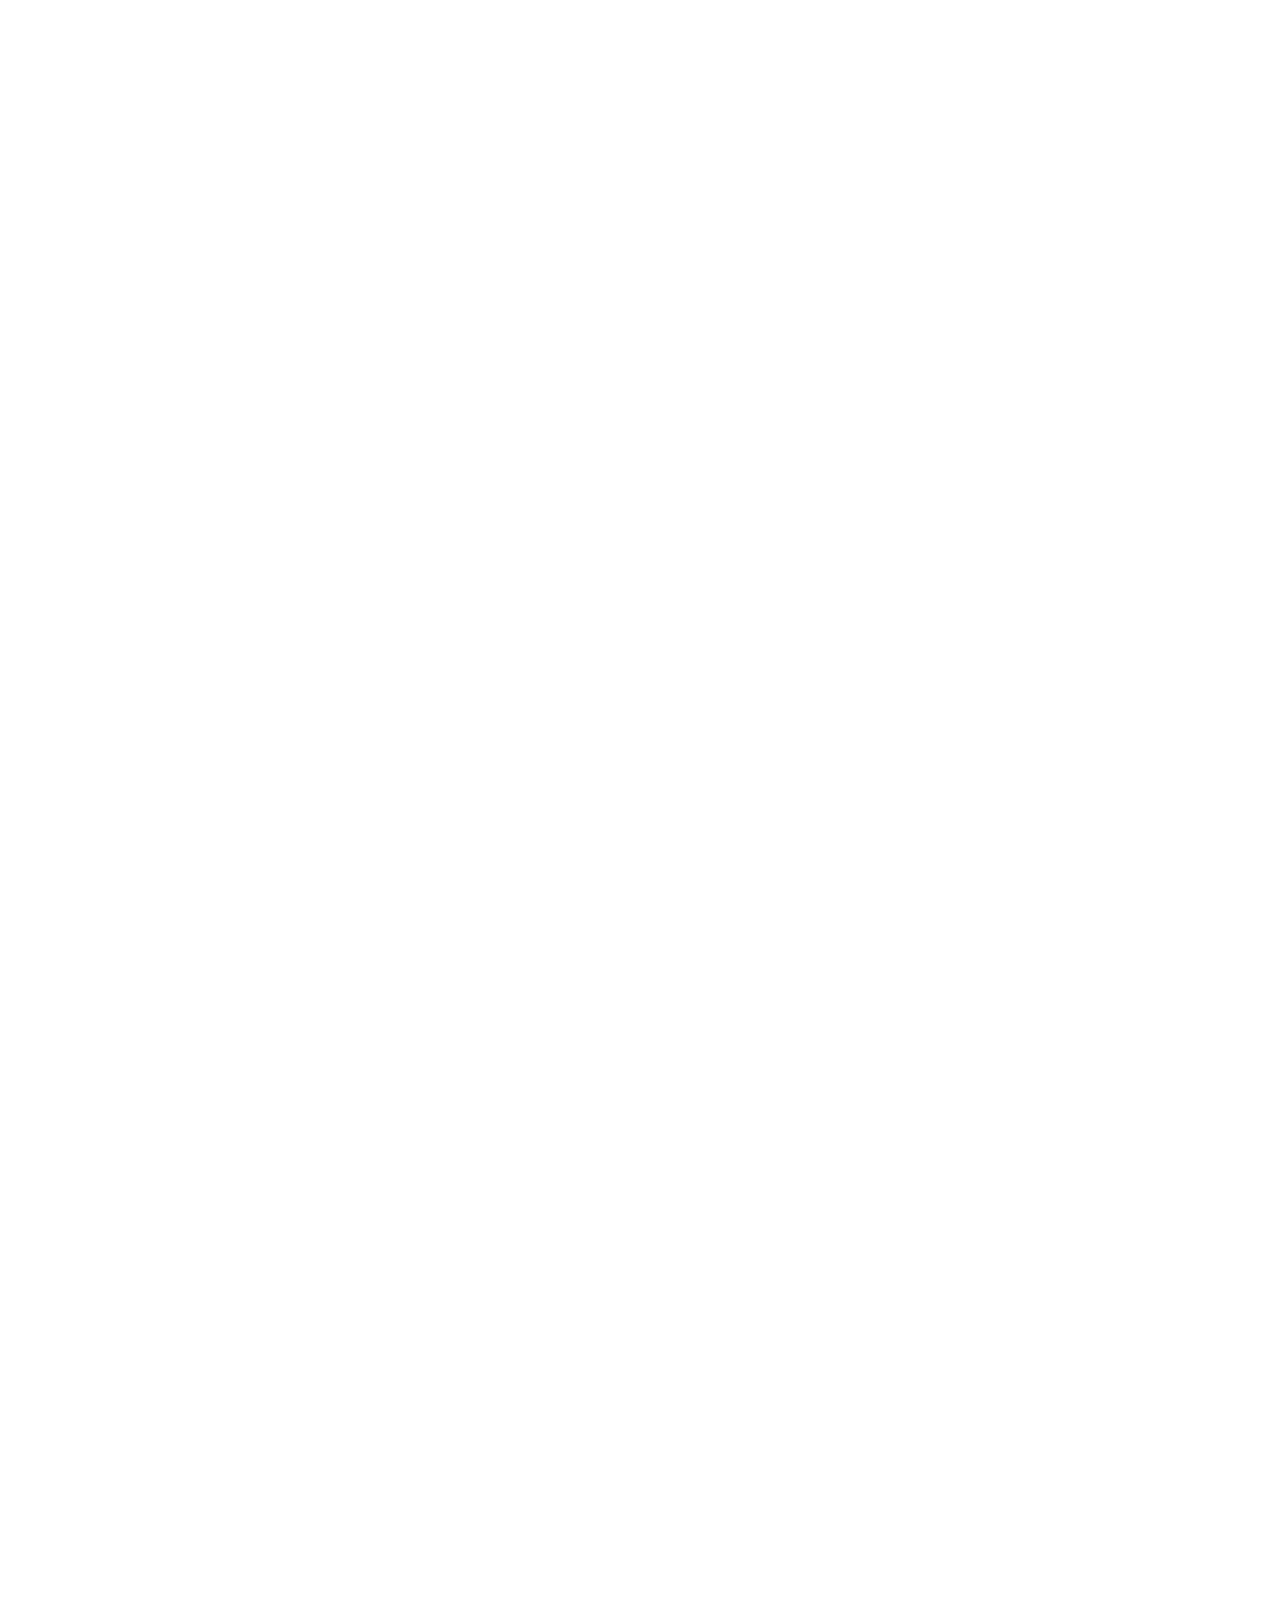
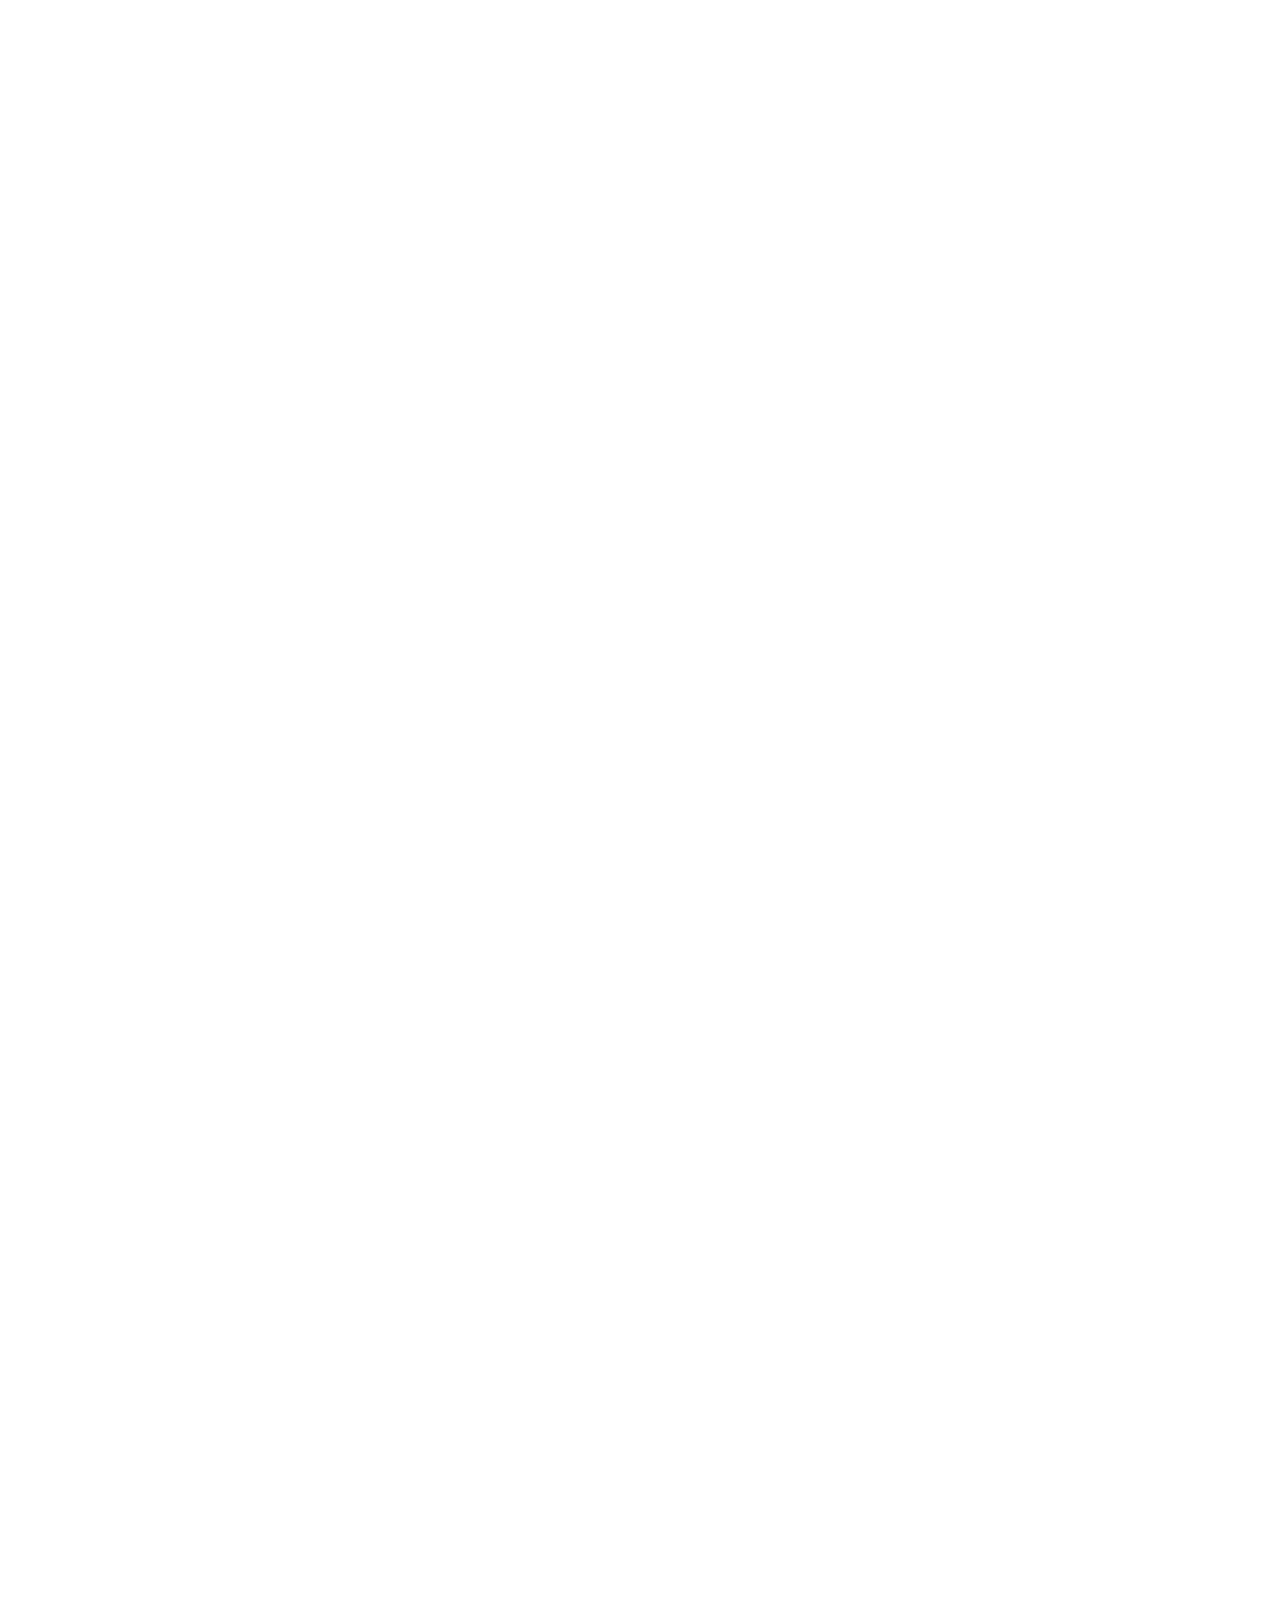
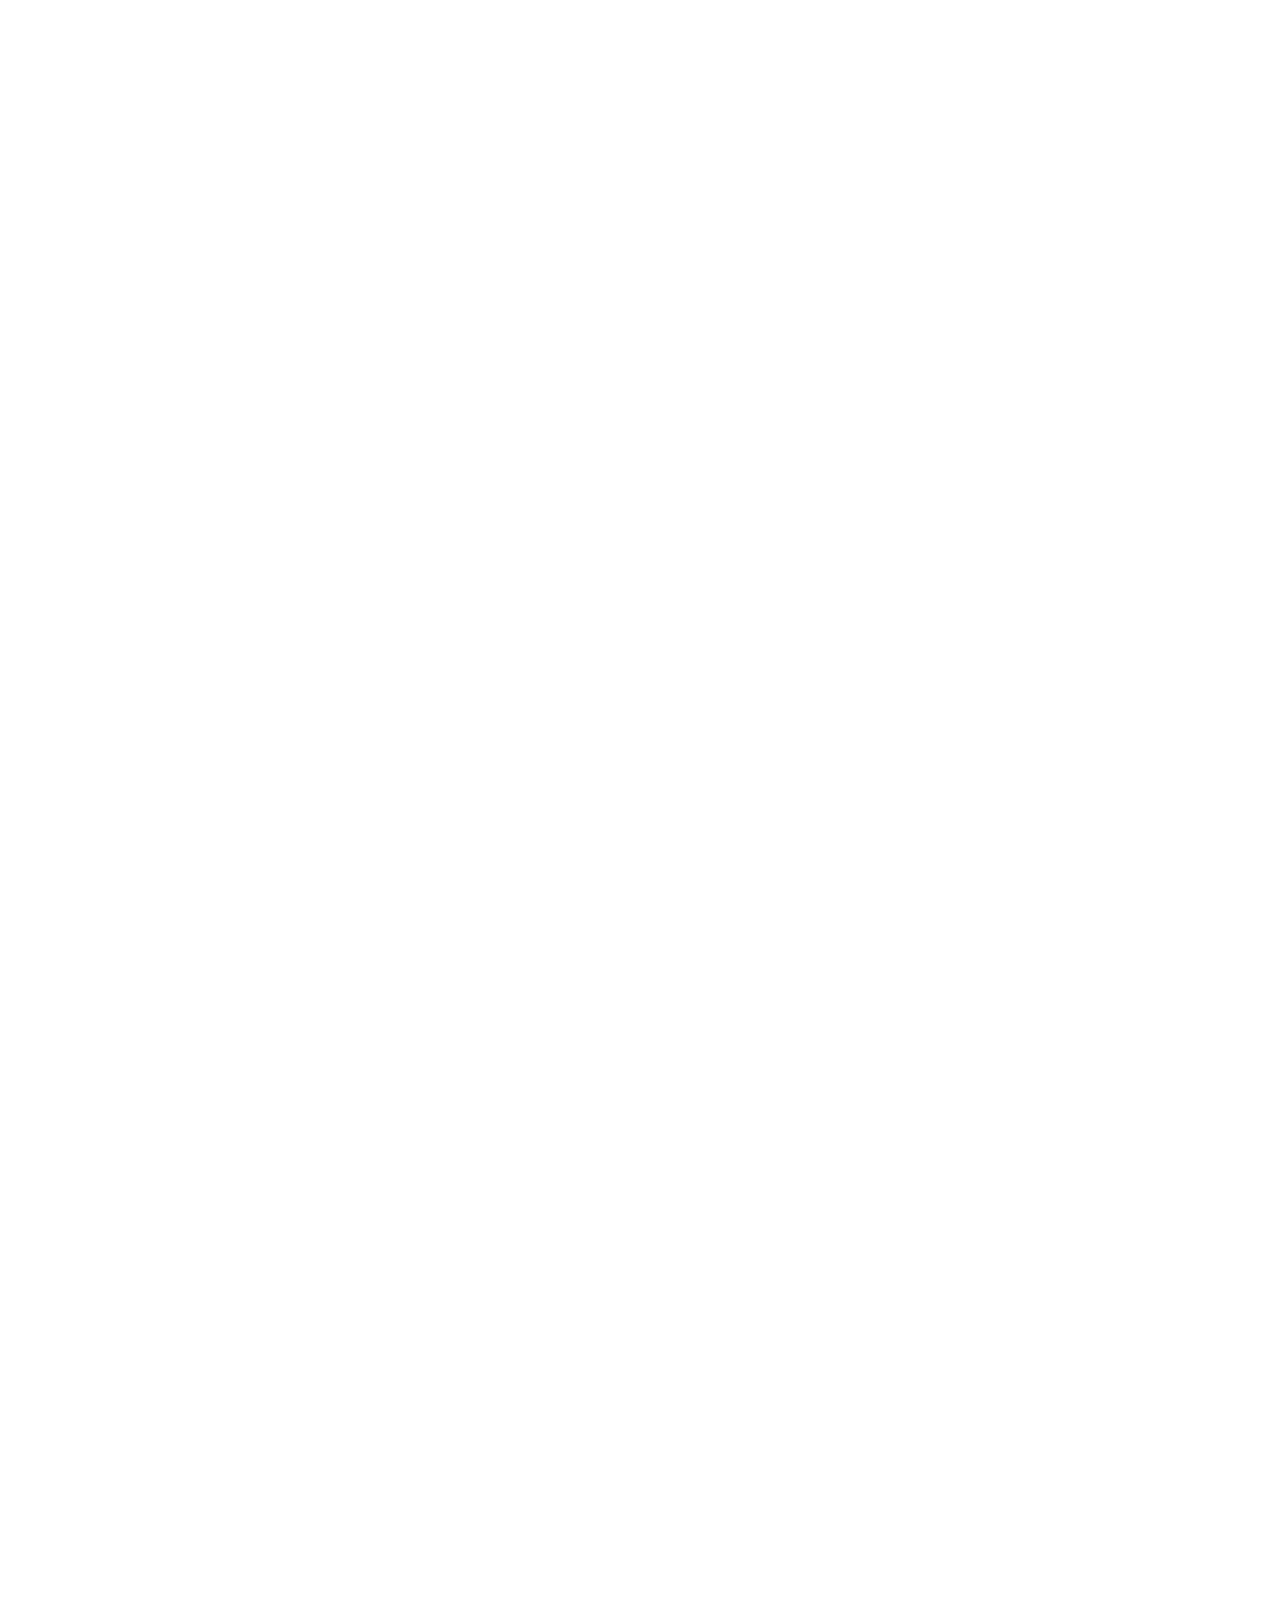
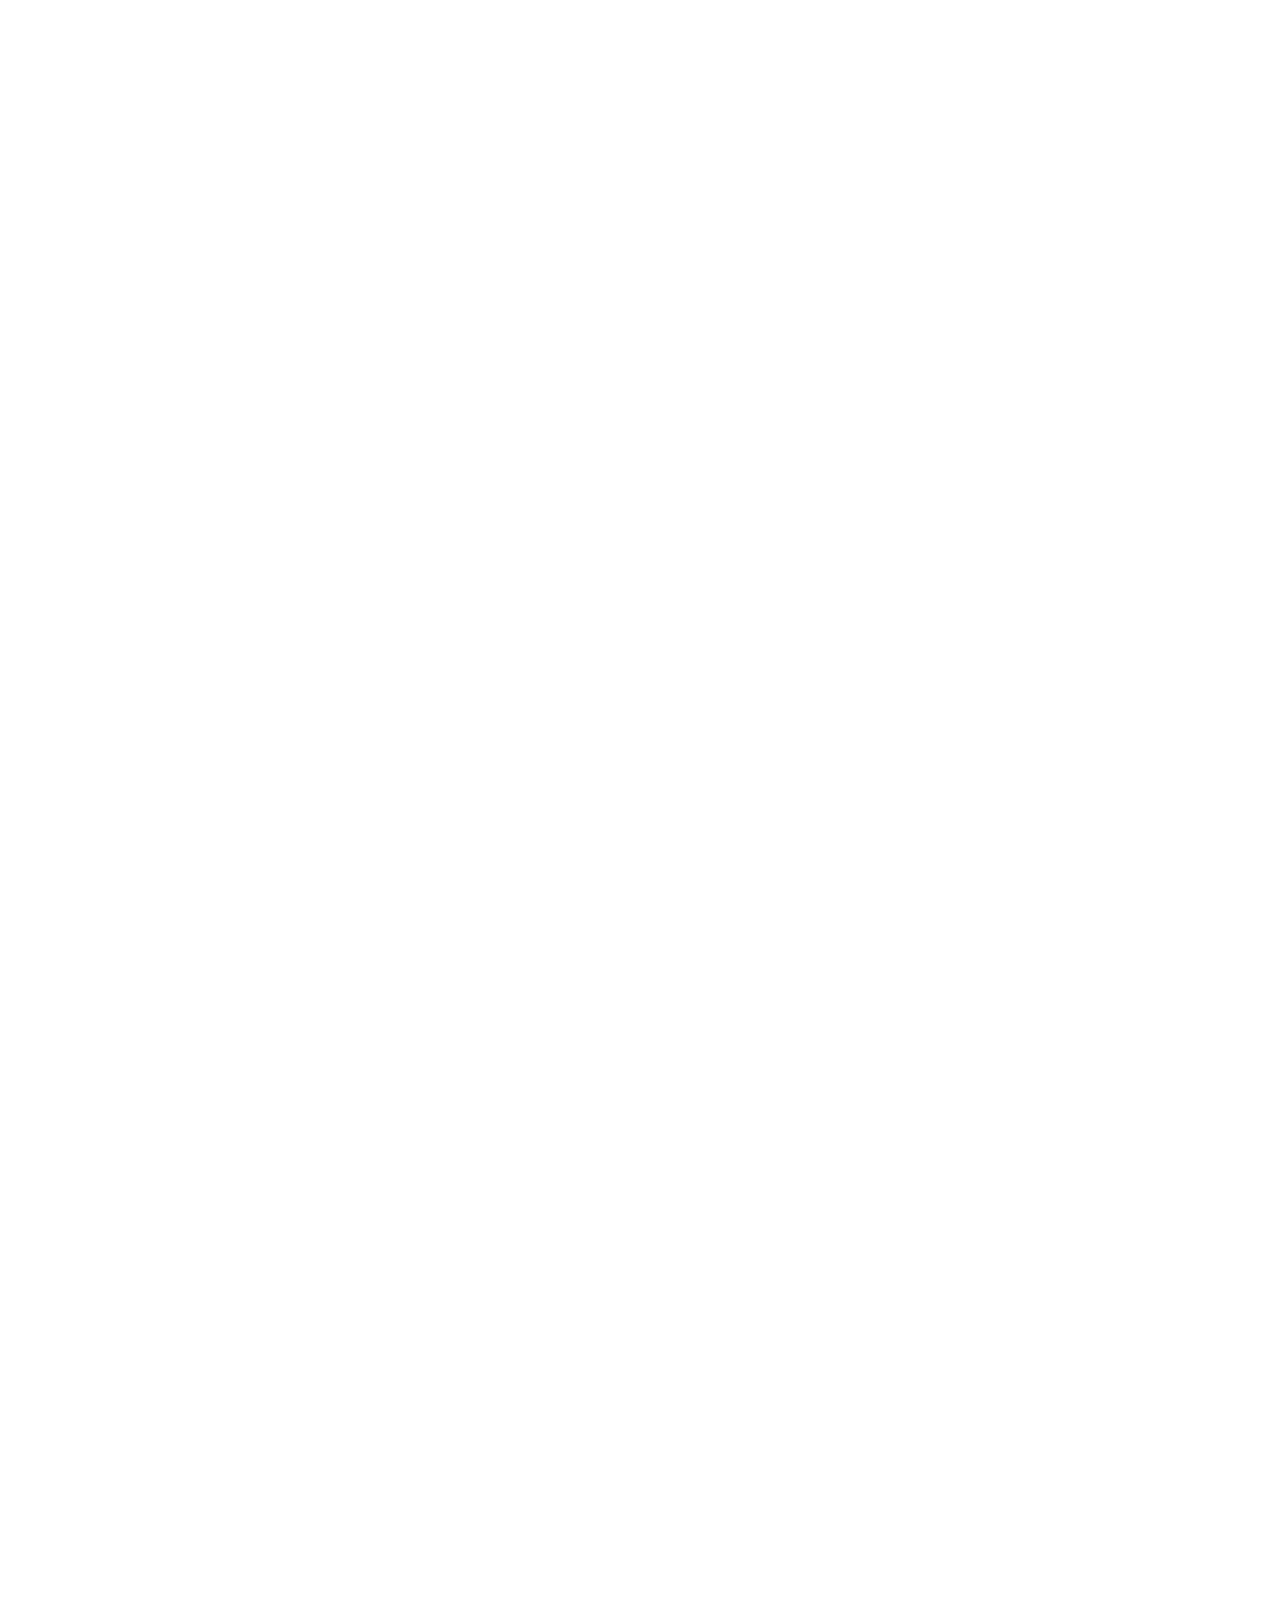
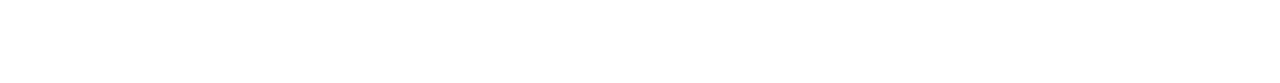
==== 2017.01.19/index.html @ 601e9345 "qwe" ====
<!DOCTYPE html>
<html>
<head>
  <title>EMTF $p_T$ Regression</title>
  <meta charset="utf-8">
  <meta name="description" content="EMTF $p_T$ Regression">
  <meta name="author" content="Khristian Kotov">
  <meta name="generator" content="slidify" />
  <meta name="apple-mobile-web-app-capable" content="yes">
  <meta http-equiv="X-UA-Compatible" content="chrome=1">
  <link rel="stylesheet" href="../../monohiggs/plots/libraries/frameworks/io2012/css/default.css" media="all" >
  <link rel="stylesheet" href="../../monohiggs/plots/libraries/frameworks/io2012/css/phone.css" 
    media="only screen and (max-device-width: 480px)" >
  <link rel="stylesheet" href="../../monohiggs/plots/libraries/frameworks/io2012/css/slidify.css" >
  <link rel="stylesheet" href="../../monohiggs/plots/libraries/highlighters/highlight.js/css/tomorrow.css" />
  <base target="_blank"> <!-- This amazingness opens all links in a new tab. -->  
  
  <!-- Grab CDN jQuery, fall back to local if offline -->
  <script src="http://ajax.aspnetcdn.com/ajax/jQuery/jquery-1.7.min.js"></script>
  <script>window.jQuery || document.write('<script src="libraries/widgets/quiz/js/jquery.js"><\/script>')</script> 
  <script data-main="../../monohiggs/plots/libraries/frameworks/io2012/js/slides" 
    src="../../monohiggs/plots/libraries/frameworks/io2012/js/require-1.0.8.min.js">
  </script>
  
  

</head>
<body style="opacity: 0">
  <slides class="layout-widescreen">
    
    <!-- LOGO SLIDE -->
        <slide class="title-slide segue nobackground">
  <hgroup class="auto-fadein">
    <h1>EMTF $p_T$ Regression</h1>
    <h2></h2>
    <p>Khristian Kotov<br/></p>
  </hgroup>
  <article></article>  
</slide>
    

    <!-- SLIDES -->
    <slide class="" id="slide-1" style="background:;">
  <hgroup>
    <h2>Outline</h2>
  </hgroup>
  <article data-timings="">
    <ol>
<li><p>Input data</p>

<ul>
<li>generation steps</li>
<li>regressors and response</li>
</ul></li>
<li><p>Model selection</p>

<ul>
<li>standard in-sample metricts for models comparison</li>
<li>linear model (&quot;all models are wrong, but some are useful&quot;) </li>
</ul></li>
<li><p>Trees</p>

<ul>
<li>boosting (BDT), bagging (Random Forest)</li>
<li>predictors&#39; importance</li>
<li>residuals and turn-on curves</li>
<li>ROCs and efficiency vs. rate curves</li>
</ul></li>
</ol>

  </article>
  <!-- Presenter Notes -->
</slide>

<slide class="class" id="id" style="background:;">
  <hgroup>
    <h2>Training data</h2>
  </hgroup>
  <article data-timings="">
    <ul>
<li><a href="https://github.com/kkotov/emtfPtRegression/blob/master/mc.txt">Generated</a> 300\(k\) di-muons uniformly in \(0.9 < |\eta| < 2.4\) and \(0 < p_T < 100~GeV\)</li>
<li>Re-emulated EMTF with Jia Fu&#39;s new code <a href="https://github.com/jiafulow/DataFormatsSep2016">1</a>,<a href="https://github.com/jiafulow/L1TriggerSep2016">2</a> (default switches)</li>
<li>Produced csv file with my <a href="https://github.com/kkotov/framework">ntuplizer</a></li>
</ul>

<p>The 20 predictors (no input from RPC system yet):</p>

<table><thead>
<tr>
<th>type</th>
<th>trait</th>
<th>measurements with 4 stations</th>
<th>allowed values</th>
</tr>
</thead><tbody>
<tr>
<td>\(\Delta\phi\)</td>
<td>continuous</td>
<td>1-2, 1-3, 1-4, 2-3, 2-4, 3-4</td>
<td>[-512 - +512]</td>
</tr>
<tr>
<td>\(\Delta\theta\)</td>
<td>continuous</td>
<td>1-2, 1-3, 1-4, 2-3, 2-4, 3-4</td>
<td>[-7  -  +7]</td>
</tr>
<tr>
<td>CLCT_Pattern</td>
<td>categorical</td>
<td>1, 2, 3, 4</td>
<td>[2,3,4,5,6,7,8,9,10]</td>
</tr>
<tr>
<td>FrontRear</td>
<td>categorical</td>
<td>1, 2, 3, 4</td>
<td>[0,1]</td>
</tr>
</tbody></table>

<p><br></p>

<p>Response variable: \(1/p_T\) to rank up accuracy of low \(p_T\) regression</p>

  </article>
  <!-- Presenter Notes -->
</slide>

<slide class="class" id="id" style="background:;">
  <hgroup>
    <h2>Simplest performace metrics</h2>
  </hgroup>
  <article data-timings="">
    <ul>
<li>Residual sum of squares (\(RSS\)) and Root Mean Squared Error (\(RMSE\)):</li>
</ul>

<p>\[ RSS = \Sigma^N_{i=0} (y_i - \hat{y}_i)^2, RMSE = \sqrt{\frac{1}{N}\Sigma^N_{i=0}(y_i - \hat{y}_i)^2} \]</p>

<ul>
<li>Fraction of variance explained (\(R^2\)):
\[ R^2 = 1 - \frac{RSS}{TSS}, TSS = \Sigma^N_{i=0} (y_i - \bar{y}_i)^2 \]

<ul>
<li>0 - no better than the baseline \(\hat{y} = \bar{y}\) model, 1 - ideal model</li>
<li>for simple linear regression \(y \sim x\), \(R\) is just a correlation between \(x\) and \(y\)</li>
</ul></li>
</ul>

<p>The more predictors (freedoms) one uses to build a model the better it fits training data</p>

<p>Metrices above will always favor more complex models fitting in-sample noise</p>

  </article>
  <!-- Presenter Notes -->
</slide>

<slide class="class" id="id" style="background:;">
  <hgroup>
    <h2>In-sample performace and model complexity</h2>
  </hgroup>
  <article data-timings="">
    <ul>
<li><p>\(F\)-statistics (lack-of-fit sum-of-squares over pure error sum-of-squares): 
\[ F = \frac{(RSS_0-RSS_1)/(p_1-p_0)}{RSS_1/(N-p_1-1)} \sim F_{p_1-p_0,N-p_1-1} \rightarrow \chi^2_{p_1-p_0}/(p_1-p_0) \]</p>

<ul>
<li>tests if model with \(p_1\) parameters is better than nested model with \(p_0\) parameters</li>
<li>\(z\)-score of a coefficient is equivalent to \(F\)-statistics for dropping this coefficient out</li>
<li>unlike the \(z\)-score, \(F\)-statistics can also handle categorical predictors</li>
</ul></li>
<li><p>Adjusted \(R^2\) (regular \(R^2\) penalazed for model complexity): </p></li>
</ul>

<p>\[ Adjusted~R^2 = 1 - \frac{RSS/(N-p-1)}{TSS/(N-1)} \]</p>

<ul>
<li>Mallow&#39;s \(C_p = \frac{1}{N}(RSS + 2d\hat{\sigma}_{\epsilon(y)}^2)\), (\(d < p\) - number of predictors used)

<ul>
<li>second term (form for linear model) compensates against in-sample overfitting</li>
<li>\(C_p\) is commonly used for best subset and stepwise model selections</li>
</ul></li>
</ul>

  </article>
  <!-- Presenter Notes -->
</slide>

<slide class="class" id="id" style="background:;">
  <hgroup>
    <h2>Ranging predictors for linear model</h2>
  </hgroup>
  <article data-timings="">
    <pre><code>Analysis of Variance Table

Model 1: 1/pt ~ abs(dPhi12)
Model 2: 1/pt ~ abs(dPhi12) + abs(dPhi23)
Model 3: 1/pt ~ abs(dPhi12) + abs(dPhi23) + abs(dPhi34)
Model 4: 1/pt ~ abs(dPhi12) + abs(dPhi23) + abs(dPhi34) + abs(dPhi13)
Model 5: 1/pt ~ abs(dPhi12) + abs(dPhi23) + abs(dPhi34) + abs(dPhi13) + 
    abs(dPhi14)
Model 6: 1/pt ~ abs(dPhi12) + abs(dPhi23) + abs(dPhi34) + abs(dPhi13) + 
    abs(dPhi14) + abs(dPhi24)
  Res.Df    RSS Df Sum of Sq         F    Pr(&gt;F)    
1 311344 169.88                                     
2 311343 169.87  1    0.0107    23.072 1.562e-06 ***
3 311342 161.19  1    8.6854 18758.408 &lt; 2.2e-16 ***
4 311341 156.31  1    4.8794 10538.338 &lt; 2.2e-16 ***
5 311340 156.21  1    0.0960   207.349 &lt; 2.2e-16 ***
6 311339 144.16  1   12.0570 26040.235 &lt; 2.2e-16 ***
---
Signif. codes:  0 &#39;***&#39; 0.001 &#39;**&#39; 0.01 &#39;*&#39; 0.05 &#39;.&#39; 0.1 &#39; &#39; 1
</code></pre>

  </article>
  <!-- Presenter Notes -->
</slide>

<slide class="" id="slide-6" style="background:;">
  <hgroup>
    <h2>Visualizing some of the linear fits</h2>
  </hgroup>
  <article data-timings="">
    <p>Linear fit does not do well for dPhi23 (also seen as low \(F\)-statistics above):</p>

<div style='float:left;width:48%;' class='centered'>
  <pre><code class="r">plot(abs(v$dPhi12), 1/v$pt, cex=.1)
abline(lm(1/pt~abs(dPhi12),v),col=&quot;red&quot;)
</code></pre>

<p><img src="assets/fig/unnamed-chunk-3-1.png" title="plot of chunk unnamed-chunk-3" alt="plot of chunk unnamed-chunk-3" style="display: block; margin: auto;" /></p>

</div>
<div style='float:right;width:48%;'>
  <pre><code class="r">plot(abs(v$dPhi23), 1/v$pt, cex=.1)
abline(lm(1/pt~abs(dPhi23),v),col=&quot;red&quot;)
</code></pre>

<p><img src="assets/fig/unnamed-chunk-4-1.png" title="plot of chunk unnamed-chunk-4" alt="plot of chunk unnamed-chunk-4" style="display: block; margin: auto;" /></p>

</div>
  </article>
  <!-- Presenter Notes -->
</slide>

<slide class="class" id="id" style="background:;">
  <hgroup>
    <h2>Independent view with lasso regularization</h2>
  </hgroup>
  <article data-timings="">
    <p>Lasso calculates model parameters \(\beta\) by minimizing loss \(RSS + \lambda\Sigma_{i=1}^p|\beta_i|\)</p>

<pre><code class="r">x = model.matrix(1/pt ~ abs(dPhi12) + abs(dPhi23) + abs(dPhi34) - 1, v)
plot( glmnet(x, 1/d$pt), xvar=&quot;lambda&quot;, label=T )
</code></pre>

<p><img src="assets/fig/unnamed-chunk-5-1.png" title="plot of chunk unnamed-chunk-5" alt="plot of chunk unnamed-chunk-5" style="display: block; margin: auto;" /></p>

<p>dPhi12 (#1) is the last suppressed with growing \(\lambda\), while dPhi23 (#2) is sacrificed first</p>

  </article>
  <!-- Presenter Notes -->
</slide>

<slide class="class" id="id" style="background:;">
  <hgroup>
    <h2>Scaling up number of predictors in linear model</h2>
  </hgroup>
  <article data-timings="">
    <p>Best subset selection &quot;switches on&quot; (shades of gray) predictors as follows:
<img src="assets/fig/unnamed-chunk-6-1.png" title="plot of chunk unnamed-chunk-6" alt="plot of chunk unnamed-chunk-6" style="display: block; margin: auto;" /></p>

<p>The most important preditors in a linear model (of my choise) are dPhi, clct1 and fr1</p>

  </article>
  <!-- Presenter Notes -->
</slide>

<slide class="class" id="id" style="background:;">
  <hgroup>
    <h2>Tree-based methods</h2>
  </hgroup>
  <article data-timings="">
    <p>Simple decision tree: just crude partitioning of the predictor space</p>

<p>Boosting (in BDT):</p>

<ul>
<li>iteratively fit \((x,r)\), where residuals \(r_0 = y\) and \(r_k = r_{k-1} - \lambda\hat{f}_{k-1}(x)\)</li>
<li>output of the boosted model with complex decision boundary: \(\hat{f}(x) = \Sigma_{k=1}^K\lambda \hat{f}_k(x)\)</li>
</ul>

<p>Bagging or Bootstrap aggregation (in Random Forest or RF used through the rest of this study):</p>

<ul>
<li>resample input data multiple times leaving a part of randomly choosen events out </li>
<li>each time fit a collection of small \(mtry\)-sized trees of randomly choosen predictors</li>
<li>average these (largely <em>de-corelated</em>) noisy but unbiased models to reduce variance </li>
<li>along the way construct out-of-bag (OOB) error estimate with the left out data</li>
</ul>

<p>Cross-validation (repetitive testing of a model on data never seen before) is part of RF training</p>

  </article>
  <!-- Presenter Notes -->
</slide>

<slide class="class" id="id" style="background:;">
  <hgroup>
    <h2>Selecting best predictors for trees</h2>
  </hgroup>
  <article data-timings="">
    <p>Absolute predictor&#39;s importance = difference in predictive measure (e.g. MSE) with the original
training dataset and a dataset with this predictor being randomly &#39;permuted&#39;:</p>

<p><img src="assets/fig/unnamed-chunk-7-1.png" title="plot of chunk unnamed-chunk-7" alt="plot of chunk unnamed-chunk-7" style="display: block; margin: auto;" /></p>

<p>dPhi predictors are the winners (with the first station been most important) followed by clct1</p>

  </article>
  <!-- Presenter Notes -->
</slide>

<slide class="class" id="id" style="background:;">
  <hgroup>
    <h2>Input compression</h2>
  </hgroup>
  <article data-timings="">
    <p>I need to fit the model above into our 2Gb Look Up Table addressed with just 30 bits</p>

<p>Required transformations: </p>

<ul>
<li>use mode <a href="https://github.com/kkotov/emtfPtRegression/blob/master/modeCoding.txt">compression</a>: &quot;heaviest&quot; 4-station measurement is indexed with one bit</li>
<li>make all predictors unsigned; &quot;saturate&quot; them to max value when they are too big</li>
<li>assign a bit per relevant relative sign (e.g. sign(\(\Delta\phi_{2-3}*\Delta\phi_{1-2}\)) \(\equiv\) S(\(\Delta\phi_{2-3/1-2}\)))</li>
<li>strip non-informative CLCT levels (linear model suggest clct=6,8,10 most important ones)</li>
</ul>

<p>Following (potentially sub-optimal) scheme, inspired by <a href="https://github.com/jiafulow/L1TriggerSep2016/blob/master/L1TMuonEndCap/src/EMTFPtAssignmentEngine.cc#L305-L325">current code</a>, is used in next slides:</p>

<table><thead>
<tr>
<th>\(\Delta\phi_{1-2}\)</th>
<th>\(\Delta\phi_{1-3}\)</th>
<th>\(\Delta\phi_{1-4}\)</th>
<th>\(\Delta\phi_{2-3}\)</th>
<th>\(\Delta\phi_{2-4}\)</th>
<th>\(\Delta\phi_{3-4}\)</th>
<th>S(\(\Delta\phi_{2-3/1-2}\))</th>
<th>S(\(\Delta\phi_{3-4/1-2}\))</th>
<th>\(\Delta\theta_{1-2}\)</th>
<th>clct1</th>
</tr>
</thead><tbody>
<tr>
<td>[6:0]</td>
<td>--</td>
<td>--</td>
<td>[6:0]</td>
<td>--</td>
<td>[6:0]</td>
<td>[0]</td>
<td>[0]</td>
<td>[1:0]</td>
<td>[1:0]</td>
</tr>
</tbody></table>

  </article>
  <!-- Presenter Notes -->
</slide>

<slide class="" id="slide-12" style="background:;">
  <hgroup>
    <h2>Residuals</h2>
  </hgroup>
  <article data-timings="">

<div style='float:left;width:48%;' class='centered'>

<p><img src="assets/fig/unnamed-chunk-9-1.png" title="plot of chunk unnamed-chunk-9" alt="plot of chunk unnamed-chunk-9" style="display: block; margin: auto;" /></p>

</div>
<div style='float:right;width:48%;'>

<p><img src="assets/fig/unnamed-chunk-10-1.png" title="plot of chunk unnamed-chunk-10" alt="plot of chunk unnamed-chunk-10" style="display: block; margin: auto;" /></p>

</div>
  </article>
  <!-- Presenter Notes -->
</slide>

<slide class="class" id="id" style="background:;">
  <hgroup>
    <h2>Other performance metrics: turn-on curves</h2>
  </hgroup>
  <article data-timings="">
    <p><img src="assets/fig/unnamed-chunk-11-1.png" title="plot of chunk unnamed-chunk-11" alt="plot of chunk unnamed-chunk-11" style="display: block; margin: auto;" /></p>

  </article>
  <!-- Presenter Notes -->
</slide>

<slide class="class" id="id" style="background:;">
  <hgroup>
    <h2>Summary</h2>
  </hgroup>
  <article data-timings="">
    <p>Ranking predictors by their importance is an easy job, fitting them in 30 bits is difficult</p>

  </article>
  <!-- Presenter Notes -->
</slide>

<slide class="class" id="id" style="background:;">
  <article data-timings="">
    <p>##</p>

<p><br><br><br></p>

<p>\[ \Large Backup \]</p>

  </article>
  <!-- Presenter Notes -->
</slide>

<slide class="class" id="id" style="background:;">
  <hgroup>
    <h2>2-3-4 station tracks (mode_inv=14)</h2>
  </hgroup>
  <article data-timings="">
    <table><thead>
<tr>
<th>\(\Delta\phi_{2-3}\)</th>
<th>\(\Delta\phi_{2-4}\)</th>
<th>\(\Delta\phi_{3-4}\)</th>
<th>clct2</th>
<th>clct3</th>
<th>clct4</th>
</tr>
</thead><tbody>
<tr>
<td>[6:0]</td>
<td>--</td>
<td>[6:0]</td>
<td>[1:0]</td>
<td>[1:0]</td>
<td>[1:0]</td>
</tr>
</tbody></table>

<p><img src="assets/fig/unnamed-chunk-12-1.png" title="plot of chunk unnamed-chunk-12" alt="plot of chunk unnamed-chunk-12" style="display: block; margin: auto;" /></p>

  </article>
  <!-- Presenter Notes -->
</slide>

<slide class="class" id="id" style="background:;">
  <hgroup>
    <h2>CLCT Patterns</h2>
  </hgroup>
  <article data-timings="">
    <p><img src="assets/fig/unnamed-chunk-13-1.png" title="plot of chunk unnamed-chunk-13" alt="plot of chunk unnamed-chunk-13" style="display: block; margin: auto;" /></p>

  </article>
  <!-- Presenter Notes -->
</slide>

    <slide class="backdrop"></slide>
  </slides>
  <div class="pagination pagination-small" id='io2012-ptoc' style="display:none;">
    <ul>
      <li>
      <a href="#" target="_self" rel='tooltip' 
        data-slide=1 title='Outline'>
         1
      </a>
    </li>
    <li>
      <a href="#" target="_self" rel='tooltip' 
        data-slide=2 title='Training data'>
         2
      </a>
    </li>
    <li>
      <a href="#" target="_self" rel='tooltip' 
        data-slide=3 title='Simplest performace metrics'>
         3
      </a>
    </li>
    <li>
      <a href="#" target="_self" rel='tooltip' 
        data-slide=4 title='In-sample performace and model complexity'>
         4
      </a>
    </li>
    <li>
      <a href="#" target="_self" rel='tooltip' 
        data-slide=5 title='Ranging predictors for linear model'>
         5
      </a>
    </li>
    <li>
      <a href="#" target="_self" rel='tooltip' 
        data-slide=6 title='Visualizing some of the linear fits'>
         6
      </a>
    </li>
    <li>
      <a href="#" target="_self" rel='tooltip' 
        data-slide=7 title='Independent view with lasso regularization'>
         7
      </a>
    </li>
    <li>
      <a href="#" target="_self" rel='tooltip' 
        data-slide=8 title='Scaling up number of predictors in linear model'>
         8
      </a>
    </li>
    <li>
      <a href="#" target="_self" rel='tooltip' 
        data-slide=9 title='Tree-based methods'>
         9
      </a>
    </li>
    <li>
      <a href="#" target="_self" rel='tooltip' 
        data-slide=10 title='Selecting best predictors for trees'>
         10
      </a>
    </li>
    <li>
      <a href="#" target="_self" rel='tooltip' 
        data-slide=11 title='Input compression'>
         11
      </a>
    </li>
    <li>
      <a href="#" target="_self" rel='tooltip' 
        data-slide=12 title='Residuals'>
         12
      </a>
    </li>
    <li>
      <a href="#" target="_self" rel='tooltip' 
        data-slide=13 title='Other performance metrics: turn-on curves'>
         13
      </a>
    </li>
    <li>
      <a href="#" target="_self" rel='tooltip' 
        data-slide=14 title='Summary'>
         14
      </a>
    </li>
    <li>
      <a href="#" target="_self" rel='tooltip' 
        data-slide=15 title='NA'>
         15
      </a>
    </li>
    <li>
      <a href="#" target="_self" rel='tooltip' 
        data-slide=16 title='2-3-4 station tracks (mode_inv=14)'>
         16
      </a>
    </li>
    <li>
      <a href="#" target="_self" rel='tooltip' 
        data-slide=17 title='CLCT Patterns'>
         17
      </a>
    </li>
  </ul>
  </div>  <!--[if IE]>
    <script 
      src="http://ajax.googleapis.com/ajax/libs/chrome-frame/1/CFInstall.min.js">  
    </script>
    <script>CFInstall.check({mode: 'overlay'});</script>
  <![endif]-->
</body>
  <!-- Load Javascripts for Widgets -->
  
  <!-- MathJax: Fall back to local if CDN offline but local image fonts are not supported (saves >100MB) -->
  <script type="text/x-mathjax-config">
    MathJax.Hub.Config({
      tex2jax: {
        inlineMath: [['$','$'], ['\\(','\\)']],
        processEscapes: true
      }
    });
  </script>
  <script type="text/javascript" src="http://cdn.mathjax.org/mathjax/2.0-latest/MathJax.js?config=TeX-AMS-MML_HTMLorMML"></script>
  <!-- <script src="https://c328740.ssl.cf1.rackcdn.com/mathjax/2.0-latest/MathJax.js?config=TeX-AMS-MML_HTMLorMML">
  </script> -->
  <script>window.MathJax || document.write('<script type="text/x-mathjax-config">MathJax.Hub.Config({"HTML-CSS":{imageFont:null}});<\/script><script src="../../monohiggs/plots/libraries/widgets/mathjax/MathJax.js?config=TeX-AMS-MML_HTMLorMML"><\/script>')
</script>
<!-- LOAD HIGHLIGHTER JS FILES -->
  <script src="../../monohiggs/plots/libraries/highlighters/highlight.js/highlight.pack.js"></script>
  <script>hljs.initHighlightingOnLoad();</script>
  <!-- DONE LOADING HIGHLIGHTER JS FILES -->
   
  </html>
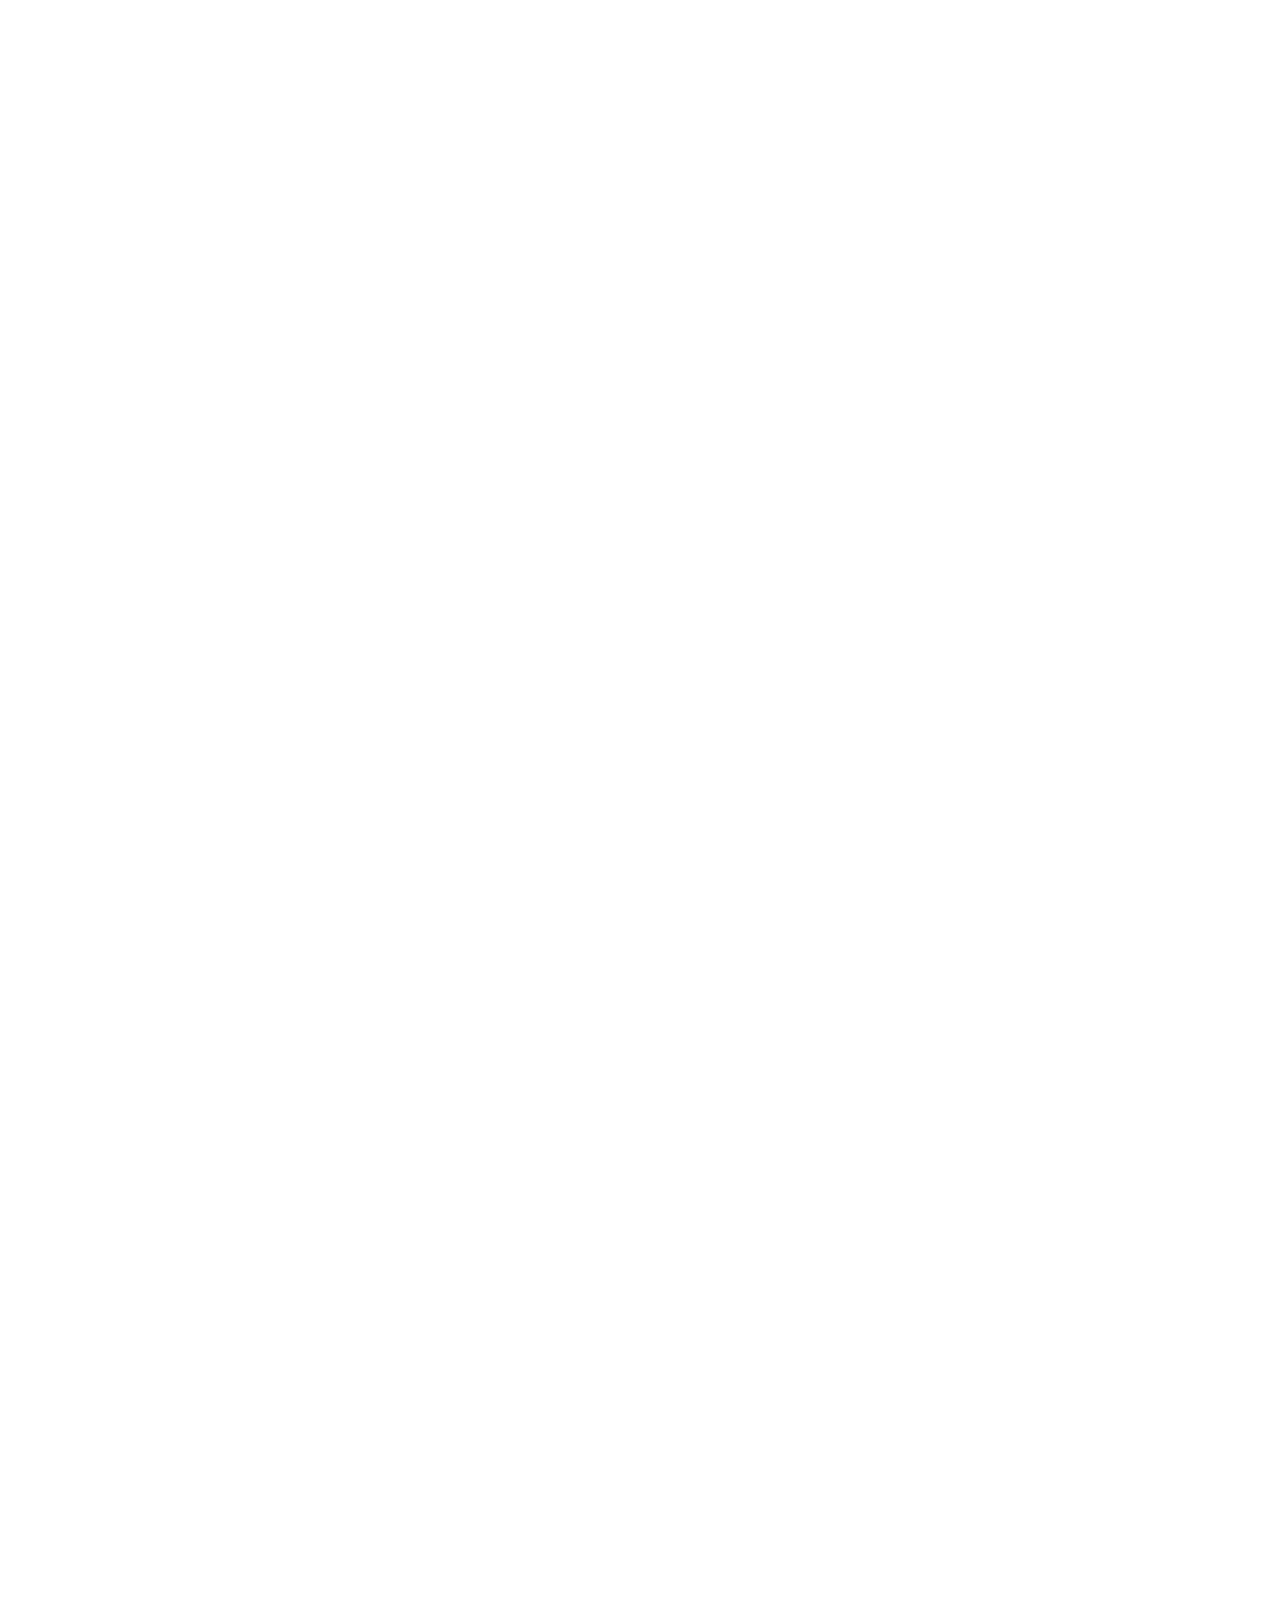
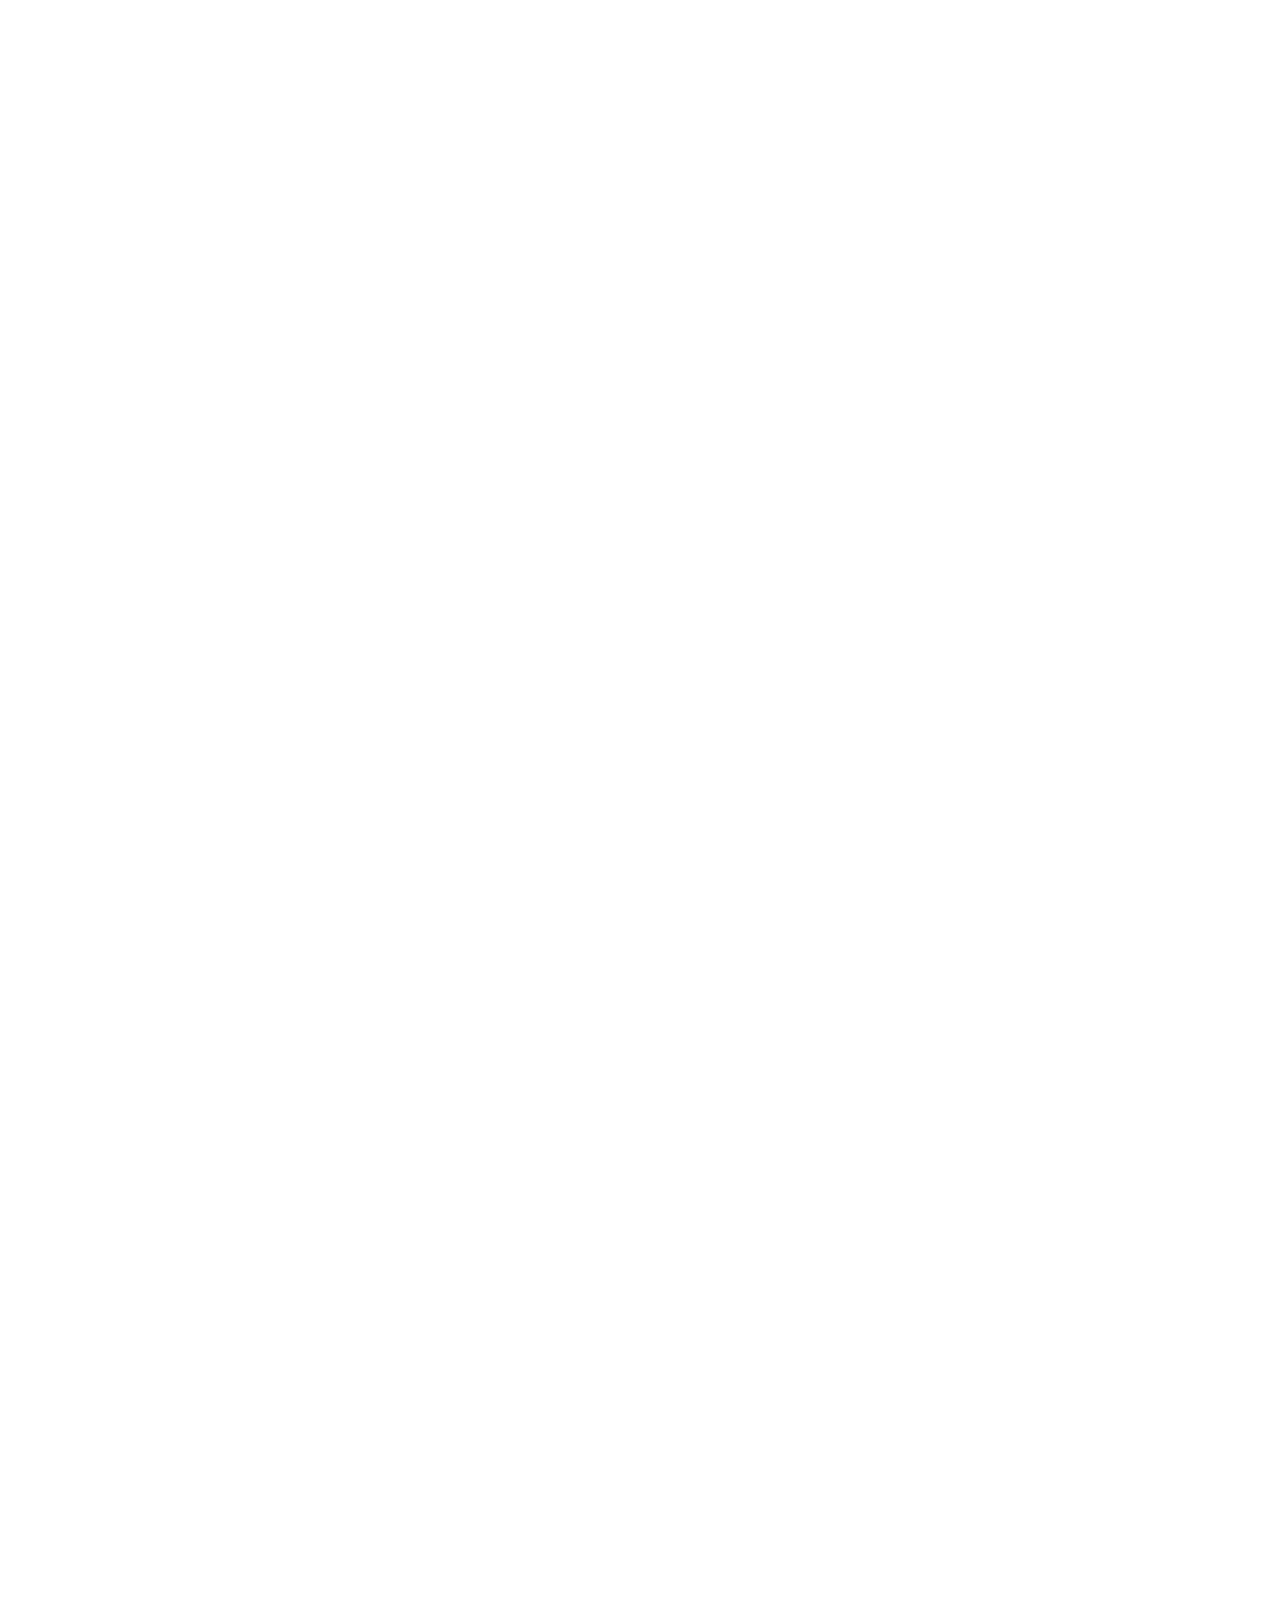
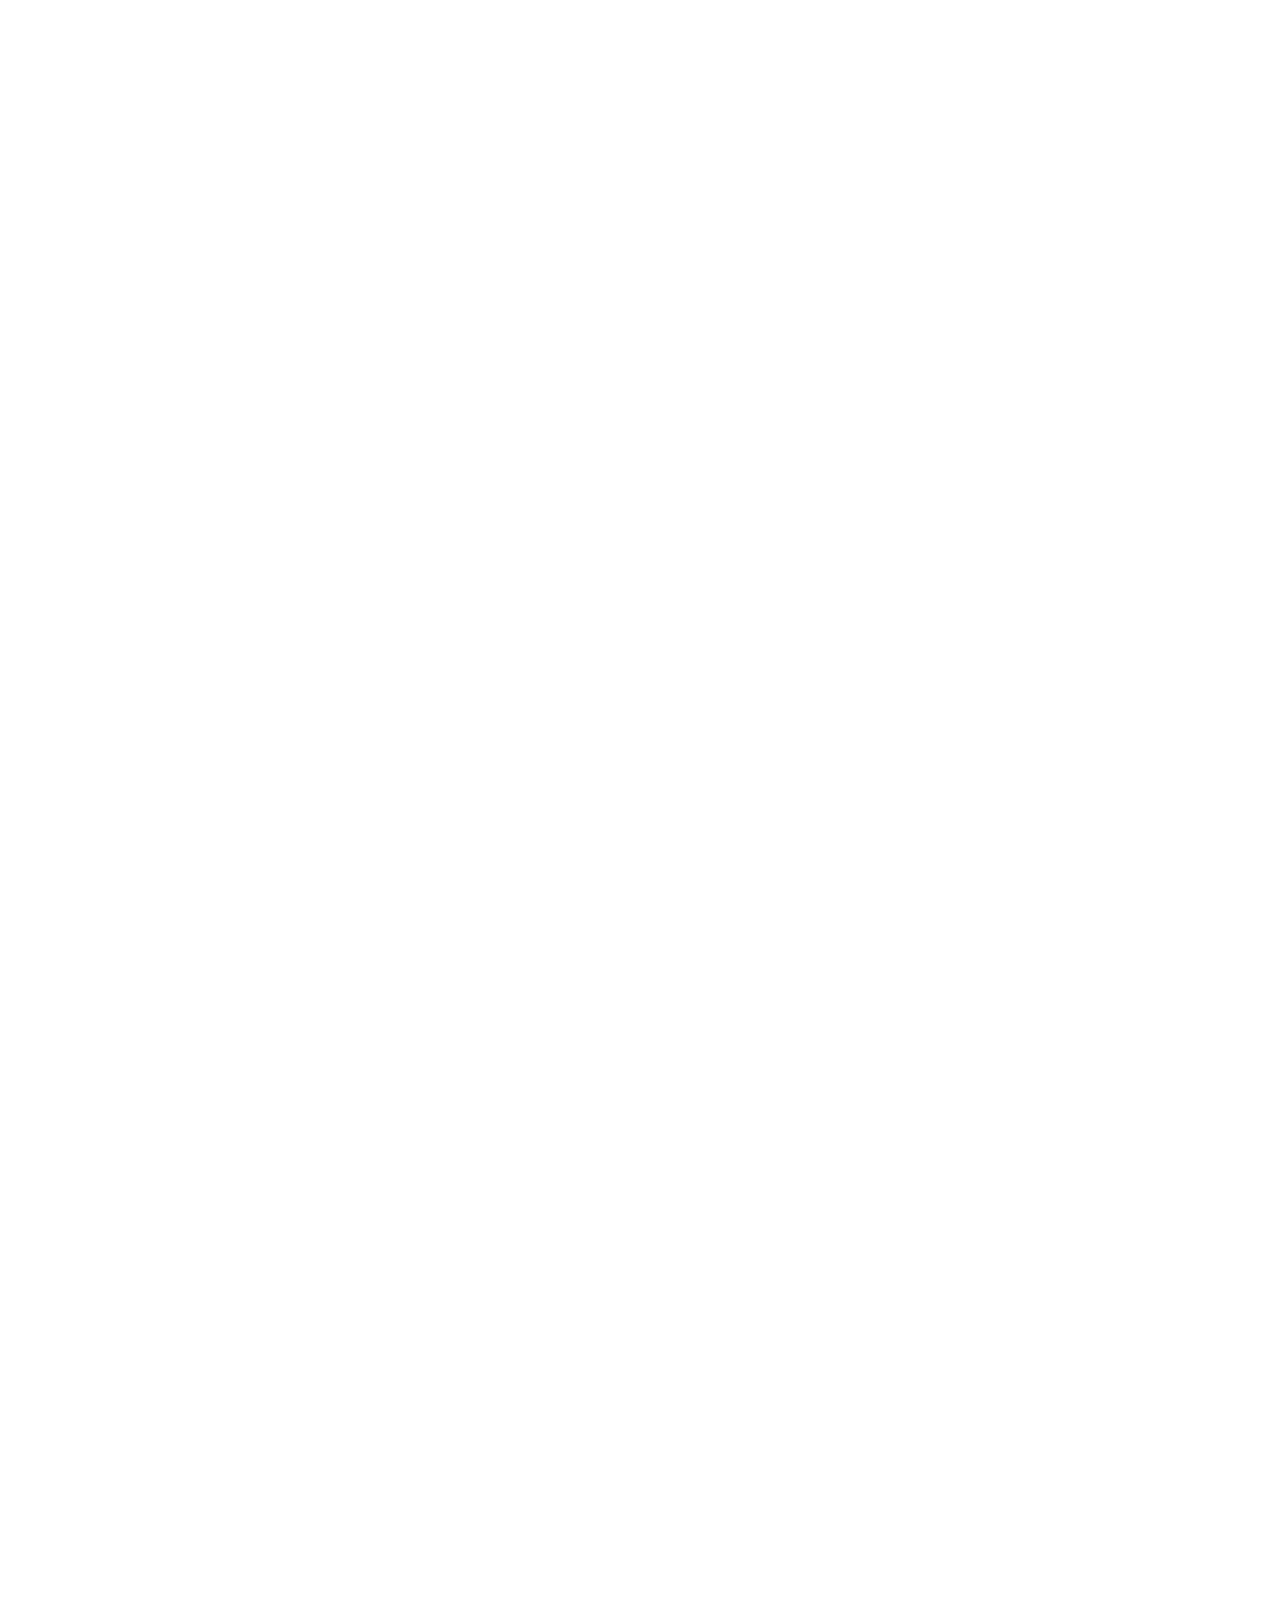
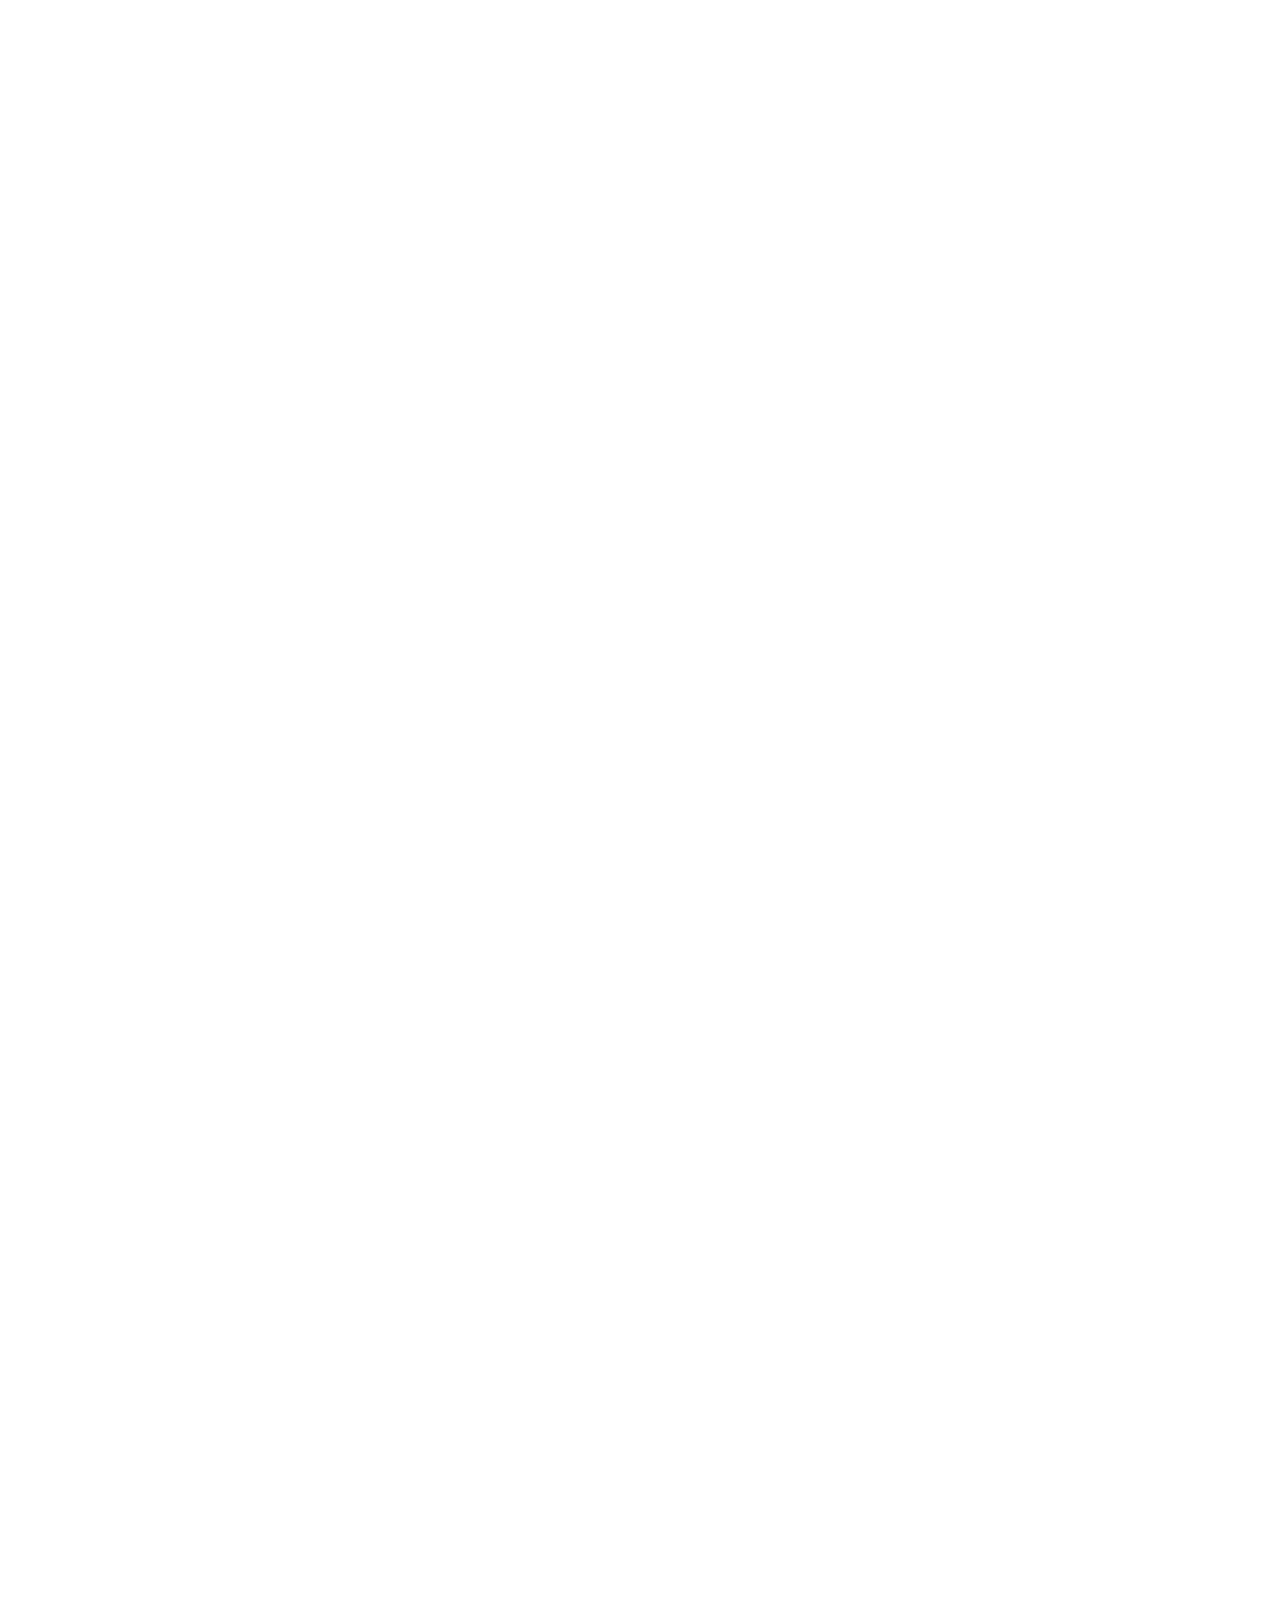
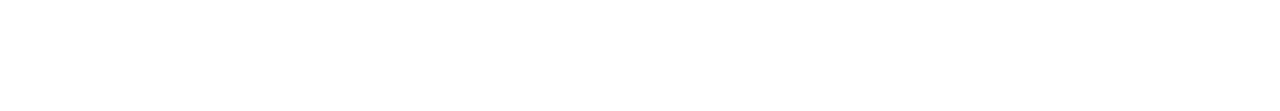
==== commit e23ebaf5: "qwe" ====
--- a/2017.01.19/index.html
+++ b/2017.01.19/index.html
@@ -8,18 +8,18 @@
   <meta name="generator" content="slidify" />
   <meta name="apple-mobile-web-app-capable" content="yes">
   <meta http-equiv="X-UA-Compatible" content="chrome=1">
-  <link rel="stylesheet" href="../../monohiggs/plots/libraries/frameworks/io2012/css/default.css" media="all" >
-  <link rel="stylesheet" href="../../monohiggs/plots/libraries/frameworks/io2012/css/phone.css" 
+  <link rel="stylesheet" href="../../../../monohiggs/plots/libraries/frameworks/io2012/css/default.css" media="all" >
+  <link rel="stylesheet" href="../../../../monohiggs/plots/libraries/frameworks/io2012/css/phone.css" 
     media="only screen and (max-device-width: 480px)" >
-  <link rel="stylesheet" href="../../monohiggs/plots/libraries/frameworks/io2012/css/slidify.css" >
-  <link rel="stylesheet" href="../../monohiggs/plots/libraries/highlighters/highlight.js/css/tomorrow.css" />
+  <link rel="stylesheet" href="../../../../monohiggs/plots/libraries/frameworks/io2012/css/slidify.css" >
+  <link rel="stylesheet" href="../../../../monohiggs/plots/libraries/highlighters/highlight.js/css/tomorrow.css" />
   <base target="_blank"> <!-- This amazingness opens all links in a new tab. -->  
   
   <!-- Grab CDN jQuery, fall back to local if offline -->
   <script src="http://ajax.aspnetcdn.com/ajax/jQuery/jquery-1.7.min.js"></script>
-  <script>window.jQuery || document.write('<script src="libraries/widgets/quiz/js/jquery.js"><\/script>')</script> 
-  <script data-main="../../monohiggs/plots/libraries/frameworks/io2012/js/slides" 
-    src="../../monohiggs/plots/libraries/frameworks/io2012/js/require-1.0.8.min.js">
+  <script>window.jQuery || document.write('<script src="../../../../monohiggs/plots/libraries/widgets/quiz/js/jquery.js"><\/script>')</script> 
+  <script data-main="../../../../monohiggs/plots/libraries/frameworks/io2012/js/slides" 
+    src="../../../../monohiggs/plots/libraries/frameworks/io2012/js/require-1.0.8.min.js">
   </script>
   
   
@@ -78,9 +78,9 @@
   </hgroup>
   <article data-timings="">
     <ul>
-<li><a href="https://github.com/kkotov/emtfPtRegression/blob/master/mc.txt">Generated</a> 300\(k\) di-muons uniformly in \(0.9 < |\eta| < 2.4\) and \(0 < p_T < 100~GeV\)</li>
-<li>Re-emulated EMTF with Jia Fu&#39;s new code <a href="https://github.com/jiafulow/DataFormatsSep2016">1</a>,<a href="https://github.com/jiafulow/L1TriggerSep2016">2</a> (default switches)</li>
-<li>Produced csv file with my <a href="https://github.com/kkotov/framework">ntuplizer</a></li>
+<li><a href="http://github.com/kkotov/emtfPtRegression/blob/master/mc.txt">Generated</a> 300\(k\) di-muons uniformly in \(0.9 < |\eta| < 2.4\) and \(0 < p_T < 100~GeV\)</li>
+<li>Re-emulated EMTF with Jia Fu&#39;s new code <a href="http://github.com/jiafulow/DataFormatsSep2016">1</a>,<a href="http://github.com/jiafulow/L1TriggerSep2016">2</a> (default switches)</li>
+<li>Produced csv file with my <a href="http://github.com/kkotov/framework">ntuplizer</a></li>
 </ul>
 
 <p>The 20 predictors (no input from RPC system yet):</p>
@@ -199,10 +199,9 @@
 Model 2: 1/pt ~ abs(dPhi12) + abs(dPhi23)
 Model 3: 1/pt ~ abs(dPhi12) + abs(dPhi23) + abs(dPhi34)
 Model 4: 1/pt ~ abs(dPhi12) + abs(dPhi23) + abs(dPhi34) + abs(dPhi13)
-Model 5: 1/pt ~ abs(dPhi12) + abs(dPhi23) + abs(dPhi34) + abs(dPhi13) + 
-    abs(dPhi14)
-Model 6: 1/pt ~ abs(dPhi12) + abs(dPhi23) + abs(dPhi34) + abs(dPhi13) + 
-    abs(dPhi14) + abs(dPhi24)
+Model 5: 1/pt ~ abs(dPhi12) + abs(dPhi23) + abs(dPhi34) + abs(dPhi13) + abs(dPhi14)
+Model 6: 1/pt ~ abs(dPhi12) + abs(dPhi23) + abs(dPhi34) + abs(dPhi13) + abs(dPhi14) + 
+    abs(dPhi24)
   Res.Df    RSS Df Sum of Sq         F    Pr(&gt;F)    
 1 311344 169.88                                     
 2 311343 169.87  1    0.0107    23.072 1.562e-06 ***
@@ -225,7 +224,7 @@
   <article data-timings="">
     <p>Linear fit does not do well for dPhi23 (also seen as low \(F\)-statistics above):</p>
 
-<div style='float:left;width:48%;' class='centered'>
+<div style='float:left;width:48%;'>
   <pre><code class="r">plot(abs(v$dPhi12), 1/v$pt, cex=.1)
 abline(lm(1/pt~abs(dPhi12),v),col=&quot;red&quot;)
 </code></pre>
@@ -333,13 +332,13 @@
 <p>Required transformations: </p>
 
 <ul>
-<li>use mode <a href="https://github.com/kkotov/emtfPtRegression/blob/master/modeCoding.txt">compression</a>: &quot;heaviest&quot; 4-station measurement is indexed with one bit</li>
+<li>use mode <a href="http://github.com/kkotov/emtfPtRegression/blob/master/modeCoding.txt">compression</a>: &quot;heaviest&quot; 4-station measurement is indexed with one bit</li>
 <li>make all predictors unsigned; &quot;saturate&quot; them to max value when they are too big</li>
 <li>assign a bit per relevant relative sign (e.g. sign(\(\Delta\phi_{2-3}*\Delta\phi_{1-2}\)) \(\equiv\) S(\(\Delta\phi_{2-3/1-2}\)))</li>
 <li>strip non-informative CLCT levels (linear model suggest clct=6,8,10 most important ones)</li>
 </ul>
 
-<p>Following (potentially sub-optimal) scheme, inspired by <a href="https://github.com/jiafulow/L1TriggerSep2016/blob/master/L1TMuonEndCap/src/EMTFPtAssignmentEngine.cc#L305-L325">current code</a>, is used in next slides:</p>
+<p>Following (potentially sub-optimal) scheme, inspired by <a href="http://github.com/jiafulow/L1TriggerSep2016/blob/master/L1TMuonEndCap/src/EMTFPtAssignmentEngine.cc#L305-L325">current code</a>, is used in next slides:</p>
 
 <table><thead>
 <tr>
@@ -379,12 +378,18 @@
   </hgroup>
   <article data-timings="">
 
-<div style='float:left;width:48%;' class='centered'>
+<div style='float:left;width:48%;'>
+  <pre><code>[1] &quot;Sd for reference:  0.038&quot;
+[1] &quot;Sd for my model:  0.042&quot;
+</code></pre>
 
 <p><img src="assets/fig/unnamed-chunk-9-1.png" title="plot of chunk unnamed-chunk-9" alt="plot of chunk unnamed-chunk-9" style="display: block; margin: auto;" /></p>
 
 </div>
 <div style='float:right;width:48%;'>
+  <pre><code>[1] &quot;Sd for the reference:  18.&quot;
+[1] &quot;Sd for my model:  9.29&quot;
+</code></pre>
 
 <p><img src="assets/fig/unnamed-chunk-10-1.png" title="plot of chunk unnamed-chunk-10" alt="plot of chunk unnamed-chunk-10" style="display: block; margin: auto;" /></p>
 
@@ -595,12 +600,12 @@
     });
   </script>
   <script type="text/javascript" src="http://cdn.mathjax.org/mathjax/2.0-latest/MathJax.js?config=TeX-AMS-MML_HTMLorMML"></script>
-  <!-- <script src="https://c328740.ssl.cf1.rackcdn.com/mathjax/2.0-latest/MathJax.js?config=TeX-AMS-MML_HTMLorMML">
+  <!-- <script src="http://c328740.ssl.cf1.rackcdn.com/mathjax/2.0-latest/MathJax.js?config=TeX-AMS-MML_HTMLorMML">
   </script> -->
-  <script>window.MathJax || document.write('<script type="text/x-mathjax-config">MathJax.Hub.Config({"HTML-CSS":{imageFont:null}});<\/script><script src="../../monohiggs/plots/libraries/widgets/mathjax/MathJax.js?config=TeX-AMS-MML_HTMLorMML"><\/script>')
+  <script>window.MathJax || document.write('<script type="text/x-mathjax-config">MathJax.Hub.Config({"HTML-CSS":{imageFont:null}});<\/script><script src="../../../../monohiggs/plots/libraries/widgets/mathjax/MathJax.js?config=TeX-AMS-MML_HTMLorMML"><\/script>')
 </script>
 <!-- LOAD HIGHLIGHTER JS FILES -->
-  <script src="../../monohiggs/plots/libraries/highlighters/highlight.js/highlight.pack.js"></script>
+  <script src="../../../../monohiggs/plots/libraries/highlighters/highlight.js/highlight.pack.js"></script>
   <script>hljs.initHighlightingOnLoad();</script>
   <!-- DONE LOADING HIGHLIGHTER JS FILES -->
    
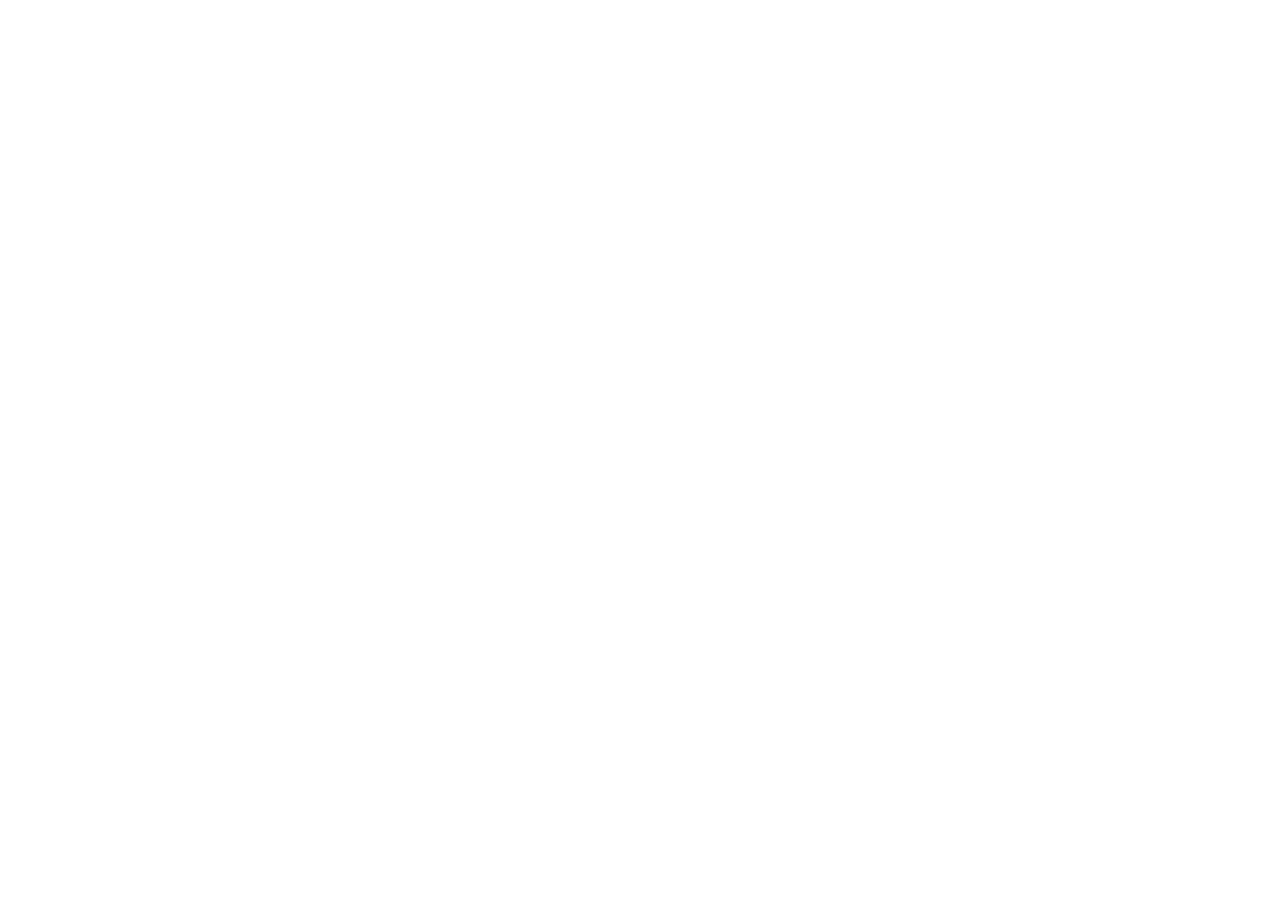
==== commit 8ae17934: "qwe" ====
--- a/2017.01.19/index.html
+++ b/2017.01.19/index.html
@@ -35,6 +35,9 @@
     <h2></h2>
     <p>Khristian Kotov<br/></p>
   </hgroup>
+    <a href="https://github.com/kkotov/emtfPtRegression/zipball/gh-pages" class="example">
+     Download
+    </a>
   <article></article>  
 </slide>
     
@@ -72,408 +75,6 @@
   <!-- Presenter Notes -->
 </slide>
 
-<slide class="class" id="id" style="background:;">
-  <hgroup>
-    <h2>Training data</h2>
-  </hgroup>
-  <article data-timings="">
-    <ul>
-<li><a href="http://github.com/kkotov/emtfPtRegression/blob/master/mc.txt">Generated</a> 300\(k\) di-muons uniformly in \(0.9 < |\eta| < 2.4\) and \(0 < p_T < 100~GeV\)</li>
-<li>Re-emulated EMTF with Jia Fu&#39;s new code <a href="http://github.com/jiafulow/DataFormatsSep2016">1</a>,<a href="http://github.com/jiafulow/L1TriggerSep2016">2</a> (default switches)</li>
-<li>Produced csv file with my <a href="http://github.com/kkotov/framework">ntuplizer</a></li>
-</ul>
-
-<p>The 20 predictors (no input from RPC system yet):</p>
-
-<table><thead>
-<tr>
-<th>type</th>
-<th>trait</th>
-<th>measurements with 4 stations</th>
-<th>allowed values</th>
-</tr>
-</thead><tbody>
-<tr>
-<td>\(\Delta\phi\)</td>
-<td>continuous</td>
-<td>1-2, 1-3, 1-4, 2-3, 2-4, 3-4</td>
-<td>[-512 - +512]</td>
-</tr>
-<tr>
-<td>\(\Delta\theta\)</td>
-<td>continuous</td>
-<td>1-2, 1-3, 1-4, 2-3, 2-4, 3-4</td>
-<td>[-7  -  +7]</td>
-</tr>
-<tr>
-<td>CLCT_Pattern</td>
-<td>categorical</td>
-<td>1, 2, 3, 4</td>
-<td>[2,3,4,5,6,7,8,9,10]</td>
-</tr>
-<tr>
-<td>FrontRear</td>
-<td>categorical</td>
-<td>1, 2, 3, 4</td>
-<td>[0,1]</td>
-</tr>
-</tbody></table>
-
-<p><br></p>
-
-<p>Response variable: \(1/p_T\) to rank up accuracy of low \(p_T\) regression</p>
-
-  </article>
-  <!-- Presenter Notes -->
-</slide>
-
-<slide class="class" id="id" style="background:;">
-  <hgroup>
-    <h2>Simplest performace metrics</h2>
-  </hgroup>
-  <article data-timings="">
-    <ul>
-<li>Residual sum of squares (\(RSS\)) and Root Mean Squared Error (\(RMSE\)):</li>
-</ul>
-
-<p>\[ RSS = \Sigma^N_{i=0} (y_i - \hat{y}_i)^2, RMSE = \sqrt{\frac{1}{N}\Sigma^N_{i=0}(y_i - \hat{y}_i)^2} \]</p>
-
-<ul>
-<li>Fraction of variance explained (\(R^2\)):
-\[ R^2 = 1 - \frac{RSS}{TSS}, TSS = \Sigma^N_{i=0} (y_i - \bar{y}_i)^2 \]
-
-<ul>
-<li>0 - no better than the baseline \(\hat{y} = \bar{y}\) model, 1 - ideal model</li>
-<li>for simple linear regression \(y \sim x\), \(R\) is just a correlation between \(x\) and \(y\)</li>
-</ul></li>
-</ul>
-
-<p>The more predictors (freedoms) one uses to build a model the better it fits training data</p>
-
-<p>Metrices above will always favor more complex models fitting in-sample noise</p>
-
-  </article>
-  <!-- Presenter Notes -->
-</slide>
-
-<slide class="class" id="id" style="background:;">
-  <hgroup>
-    <h2>In-sample performace and model complexity</h2>
-  </hgroup>
-  <article data-timings="">
-    <ul>
-<li><p>\(F\)-statistics (lack-of-fit sum-of-squares over pure error sum-of-squares): 
-\[ F = \frac{(RSS_0-RSS_1)/(p_1-p_0)}{RSS_1/(N-p_1-1)} \sim F_{p_1-p_0,N-p_1-1} \rightarrow \chi^2_{p_1-p_0}/(p_1-p_0) \]</p>
-
-<ul>
-<li>tests if model with \(p_1\) parameters is better than nested model with \(p_0\) parameters</li>
-<li>\(z\)-score of a coefficient is equivalent to \(F\)-statistics for dropping this coefficient out</li>
-<li>unlike the \(z\)-score, \(F\)-statistics can also handle categorical predictors</li>
-</ul></li>
-<li><p>Adjusted \(R^2\) (regular \(R^2\) penalazed for model complexity): </p></li>
-</ul>
-
-<p>\[ Adjusted~R^2 = 1 - \frac{RSS/(N-p-1)}{TSS/(N-1)} \]</p>
-
-<ul>
-<li>Mallow&#39;s \(C_p = \frac{1}{N}(RSS + 2d\hat{\sigma}_{\epsilon(y)}^2)\), (\(d < p\) - number of predictors used)
-
-<ul>
-<li>second term (form for linear model) compensates against in-sample overfitting</li>
-<li>\(C_p\) is commonly used for best subset and stepwise model selections</li>
-</ul></li>
-</ul>
-
-  </article>
-  <!-- Presenter Notes -->
-</slide>
-
-<slide class="class" id="id" style="background:;">
-  <hgroup>
-    <h2>Ranging predictors for linear model</h2>
-  </hgroup>
-  <article data-timings="">
-    <pre><code>Analysis of Variance Table
-
-Model 1: 1/pt ~ abs(dPhi12)
-Model 2: 1/pt ~ abs(dPhi12) + abs(dPhi23)
-Model 3: 1/pt ~ abs(dPhi12) + abs(dPhi23) + abs(dPhi34)
-Model 4: 1/pt ~ abs(dPhi12) + abs(dPhi23) + abs(dPhi34) + abs(dPhi13)
-Model 5: 1/pt ~ abs(dPhi12) + abs(dPhi23) + abs(dPhi34) + abs(dPhi13) + abs(dPhi14)
-Model 6: 1/pt ~ abs(dPhi12) + abs(dPhi23) + abs(dPhi34) + abs(dPhi13) + abs(dPhi14) + 
-    abs(dPhi24)
-  Res.Df    RSS Df Sum of Sq         F    Pr(&gt;F)    
-1 311344 169.88                                     
-2 311343 169.87  1    0.0107    23.072 1.562e-06 ***
-3 311342 161.19  1    8.6854 18758.408 &lt; 2.2e-16 ***
-4 311341 156.31  1    4.8794 10538.338 &lt; 2.2e-16 ***
-5 311340 156.21  1    0.0960   207.349 &lt; 2.2e-16 ***
-6 311339 144.16  1   12.0570 26040.235 &lt; 2.2e-16 ***
----
-Signif. codes:  0 &#39;***&#39; 0.001 &#39;**&#39; 0.01 &#39;*&#39; 0.05 &#39;.&#39; 0.1 &#39; &#39; 1
-</code></pre>
-
-  </article>
-  <!-- Presenter Notes -->
-</slide>
-
-<slide class="" id="slide-6" style="background:;">
-  <hgroup>
-    <h2>Visualizing some of the linear fits</h2>
-  </hgroup>
-  <article data-timings="">
-    <p>Linear fit does not do well for dPhi23 (also seen as low \(F\)-statistics above):</p>
-
-<div style='float:left;width:48%;'>
-  <pre><code class="r">plot(abs(v$dPhi12), 1/v$pt, cex=.1)
-abline(lm(1/pt~abs(dPhi12),v),col=&quot;red&quot;)
-</code></pre>
-
-<p><img src="assets/fig/unnamed-chunk-3-1.png" title="plot of chunk unnamed-chunk-3" alt="plot of chunk unnamed-chunk-3" style="display: block; margin: auto;" /></p>
-
-</div>
-<div style='float:right;width:48%;'>
-  <pre><code class="r">plot(abs(v$dPhi23), 1/v$pt, cex=.1)
-abline(lm(1/pt~abs(dPhi23),v),col=&quot;red&quot;)
-</code></pre>
-
-<p><img src="assets/fig/unnamed-chunk-4-1.png" title="plot of chunk unnamed-chunk-4" alt="plot of chunk unnamed-chunk-4" style="display: block; margin: auto;" /></p>
-
-</div>
-  </article>
-  <!-- Presenter Notes -->
-</slide>
-
-<slide class="class" id="id" style="background:;">
-  <hgroup>
-    <h2>Independent view with lasso regularization</h2>
-  </hgroup>
-  <article data-timings="">
-    <p>Lasso calculates model parameters \(\beta\) by minimizing loss \(RSS + \lambda\Sigma_{i=1}^p|\beta_i|\)</p>
-
-<pre><code class="r">x = model.matrix(1/pt ~ abs(dPhi12) + abs(dPhi23) + abs(dPhi34) - 1, v)
-plot( glmnet(x, 1/d$pt), xvar=&quot;lambda&quot;, label=T )
-</code></pre>
-
-<p><img src="assets/fig/unnamed-chunk-5-1.png" title="plot of chunk unnamed-chunk-5" alt="plot of chunk unnamed-chunk-5" style="display: block; margin: auto;" /></p>
-
-<p>dPhi12 (#1) is the last suppressed with growing \(\lambda\), while dPhi23 (#2) is sacrificed first</p>
-
-  </article>
-  <!-- Presenter Notes -->
-</slide>
-
-<slide class="class" id="id" style="background:;">
-  <hgroup>
-    <h2>Scaling up number of predictors in linear model</h2>
-  </hgroup>
-  <article data-timings="">
-    <p>Best subset selection &quot;switches on&quot; (shades of gray) predictors as follows:
-<img src="assets/fig/unnamed-chunk-6-1.png" title="plot of chunk unnamed-chunk-6" alt="plot of chunk unnamed-chunk-6" style="display: block; margin: auto;" /></p>
-
-<p>The most important preditors in a linear model (of my choise) are dPhi, clct1 and fr1</p>
-
-  </article>
-  <!-- Presenter Notes -->
-</slide>
-
-<slide class="class" id="id" style="background:;">
-  <hgroup>
-    <h2>Tree-based methods</h2>
-  </hgroup>
-  <article data-timings="">
-    <p>Simple decision tree: just crude partitioning of the predictor space</p>
-
-<p>Boosting (in BDT):</p>
-
-<ul>
-<li>iteratively fit \((x,r)\), where residuals \(r_0 = y\) and \(r_k = r_{k-1} - \lambda\hat{f}_{k-1}(x)\)</li>
-<li>output of the boosted model with complex decision boundary: \(\hat{f}(x) = \Sigma_{k=1}^K\lambda \hat{f}_k(x)\)</li>
-</ul>
-
-<p>Bagging or Bootstrap aggregation (in Random Forest or RF used through the rest of this study):</p>
-
-<ul>
-<li>resample input data multiple times leaving a part of randomly choosen events out </li>
-<li>each time fit a collection of small \(mtry\)-sized trees of randomly choosen predictors</li>
-<li>average these (largely <em>de-corelated</em>) noisy but unbiased models to reduce variance </li>
-<li>along the way construct out-of-bag (OOB) error estimate with the left out data</li>
-</ul>
-
-<p>Cross-validation (repetitive testing of a model on data never seen before) is part of RF training</p>
-
-  </article>
-  <!-- Presenter Notes -->
-</slide>
-
-<slide class="class" id="id" style="background:;">
-  <hgroup>
-    <h2>Selecting best predictors for trees</h2>
-  </hgroup>
-  <article data-timings="">
-    <p>Absolute predictor&#39;s importance = difference in predictive measure (e.g. MSE) with the original
-training dataset and a dataset with this predictor being randomly &#39;permuted&#39;:</p>
-
-<p><img src="assets/fig/unnamed-chunk-7-1.png" title="plot of chunk unnamed-chunk-7" alt="plot of chunk unnamed-chunk-7" style="display: block; margin: auto;" /></p>
-
-<p>dPhi predictors are the winners (with the first station been most important) followed by clct1</p>
-
-  </article>
-  <!-- Presenter Notes -->
-</slide>
-
-<slide class="class" id="id" style="background:;">
-  <hgroup>
-    <h2>Input compression</h2>
-  </hgroup>
-  <article data-timings="">
-    <p>I need to fit the model above into our 2Gb Look Up Table addressed with just 30 bits</p>
-
-<p>Required transformations: </p>
-
-<ul>
-<li>use mode <a href="http://github.com/kkotov/emtfPtRegression/blob/master/modeCoding.txt">compression</a>: &quot;heaviest&quot; 4-station measurement is indexed with one bit</li>
-<li>make all predictors unsigned; &quot;saturate&quot; them to max value when they are too big</li>
-<li>assign a bit per relevant relative sign (e.g. sign(\(\Delta\phi_{2-3}*\Delta\phi_{1-2}\)) \(\equiv\) S(\(\Delta\phi_{2-3/1-2}\)))</li>
-<li>strip non-informative CLCT levels (linear model suggest clct=6,8,10 most important ones)</li>
-</ul>
-
-<p>Following (potentially sub-optimal) scheme, inspired by <a href="http://github.com/jiafulow/L1TriggerSep2016/blob/master/L1TMuonEndCap/src/EMTFPtAssignmentEngine.cc#L305-L325">current code</a>, is used in next slides:</p>
-
-<table><thead>
-<tr>
-<th>\(\Delta\phi_{1-2}\)</th>
-<th>\(\Delta\phi_{1-3}\)</th>
-<th>\(\Delta\phi_{1-4}\)</th>
-<th>\(\Delta\phi_{2-3}\)</th>
-<th>\(\Delta\phi_{2-4}\)</th>
-<th>\(\Delta\phi_{3-4}\)</th>
-<th>S(\(\Delta\phi_{2-3/1-2}\))</th>
-<th>S(\(\Delta\phi_{3-4/1-2}\))</th>
-<th>\(\Delta\theta_{1-2}\)</th>
-<th>clct1</th>
-</tr>
-</thead><tbody>
-<tr>
-<td>[6:0]</td>
-<td>--</td>
-<td>--</td>
-<td>[6:0]</td>
-<td>--</td>
-<td>[6:0]</td>
-<td>[0]</td>
-<td>[0]</td>
-<td>[1:0]</td>
-<td>[1:0]</td>
-</tr>
-</tbody></table>
-
-  </article>
-  <!-- Presenter Notes -->
-</slide>
-
-<slide class="" id="slide-12" style="background:;">
-  <hgroup>
-    <h2>Residuals</h2>
-  </hgroup>
-  <article data-timings="">
-
-<div style='float:left;width:48%;'>
-  <pre><code>[1] &quot;Sd for reference:  0.038&quot;
-[1] &quot;Sd for my model:  0.042&quot;
-</code></pre>
-
-<p><img src="assets/fig/unnamed-chunk-9-1.png" title="plot of chunk unnamed-chunk-9" alt="plot of chunk unnamed-chunk-9" style="display: block; margin: auto;" /></p>
-
-</div>
-<div style='float:right;width:48%;'>
-  <pre><code>[1] &quot;Sd for the reference:  18.&quot;
-[1] &quot;Sd for my model:  9.29&quot;
-</code></pre>
-
-<p><img src="assets/fig/unnamed-chunk-10-1.png" title="plot of chunk unnamed-chunk-10" alt="plot of chunk unnamed-chunk-10" style="display: block; margin: auto;" /></p>
-
-</div>
-  </article>
-  <!-- Presenter Notes -->
-</slide>
-
-<slide class="class" id="id" style="background:;">
-  <hgroup>
-    <h2>Other performance metrics: turn-on curves</h2>
-  </hgroup>
-  <article data-timings="">
-    <p><img src="assets/fig/unnamed-chunk-11-1.png" title="plot of chunk unnamed-chunk-11" alt="plot of chunk unnamed-chunk-11" style="display: block; margin: auto;" /></p>
-
-  </article>
-  <!-- Presenter Notes -->
-</slide>
-
-<slide class="class" id="id" style="background:;">
-  <hgroup>
-    <h2>Summary</h2>
-  </hgroup>
-  <article data-timings="">
-    <p>Ranking predictors by their importance is an easy job, fitting them in 30 bits is difficult</p>
-
-  </article>
-  <!-- Presenter Notes -->
-</slide>
-
-<slide class="class" id="id" style="background:;">
-  <article data-timings="">
-    <p>##</p>
-
-<p><br><br><br></p>
-
-<p>\[ \Large Backup \]</p>
-
-  </article>
-  <!-- Presenter Notes -->
-</slide>
-
-<slide class="class" id="id" style="background:;">
-  <hgroup>
-    <h2>2-3-4 station tracks (mode_inv=14)</h2>
-  </hgroup>
-  <article data-timings="">
-    <table><thead>
-<tr>
-<th>\(\Delta\phi_{2-3}\)</th>
-<th>\(\Delta\phi_{2-4}\)</th>
-<th>\(\Delta\phi_{3-4}\)</th>
-<th>clct2</th>
-<th>clct3</th>
-<th>clct4</th>
-</tr>
-</thead><tbody>
-<tr>
-<td>[6:0]</td>
-<td>--</td>
-<td>[6:0]</td>
-<td>[1:0]</td>
-<td>[1:0]</td>
-<td>[1:0]</td>
-</tr>
-</tbody></table>
-
-<p><img src="assets/fig/unnamed-chunk-12-1.png" title="plot of chunk unnamed-chunk-12" alt="plot of chunk unnamed-chunk-12" style="display: block; margin: auto;" /></p>
-
-  </article>
-  <!-- Presenter Notes -->
-</slide>
-
-<slide class="class" id="id" style="background:;">
-  <hgroup>
-    <h2>CLCT Patterns</h2>
-  </hgroup>
-  <article data-timings="">
-    <p><img src="assets/fig/unnamed-chunk-13-1.png" title="plot of chunk unnamed-chunk-13" alt="plot of chunk unnamed-chunk-13" style="display: block; margin: auto;" /></p>
-
-  </article>
-  <!-- Presenter Notes -->
-</slide>
-
     <slide class="backdrop"></slide>
   </slides>
   <div class="pagination pagination-small" id='io2012-ptoc' style="display:none;">
@@ -482,102 +83,6 @@
       <a href="#" target="_self" rel='tooltip' 
         data-slide=1 title='Outline'>
          1
-      </a>
-    </li>
-    <li>
-      <a href="#" target="_self" rel='tooltip' 
-        data-slide=2 title='Training data'>
-         2
-      </a>
-    </li>
-    <li>
-      <a href="#" target="_self" rel='tooltip' 
-        data-slide=3 title='Simplest performace metrics'>
-         3
-      </a>
-    </li>
-    <li>
-      <a href="#" target="_self" rel='tooltip' 
-        data-slide=4 title='In-sample performace and model complexity'>
-         4
-      </a>
-    </li>
-    <li>
-      <a href="#" target="_self" rel='tooltip' 
-        data-slide=5 title='Ranging predictors for linear model'>
-         5
-      </a>
-    </li>
-    <li>
-      <a href="#" target="_self" rel='tooltip' 
-        data-slide=6 title='Visualizing some of the linear fits'>
-         6
-      </a>
-    </li>
-    <li>
-      <a href="#" target="_self" rel='tooltip' 
-        data-slide=7 title='Independent view with lasso regularization'>
-         7
-      </a>
-    </li>
-    <li>
-      <a href="#" target="_self" rel='tooltip' 
-        data-slide=8 title='Scaling up number of predictors in linear model'>
-         8
-      </a>
-    </li>
-    <li>
-      <a href="#" target="_self" rel='tooltip' 
-        data-slide=9 title='Tree-based methods'>
-         9
-      </a>
-    </li>
-    <li>
-      <a href="#" target="_self" rel='tooltip' 
-        data-slide=10 title='Selecting best predictors for trees'>
-         10
-      </a>
-    </li>
-    <li>
-      <a href="#" target="_self" rel='tooltip' 
-        data-slide=11 title='Input compression'>
-         11
-      </a>
-    </li>
-    <li>
-      <a href="#" target="_self" rel='tooltip' 
-        data-slide=12 title='Residuals'>
-         12
-      </a>
-    </li>
-    <li>
-      <a href="#" target="_self" rel='tooltip' 
-        data-slide=13 title='Other performance metrics: turn-on curves'>
-         13
-      </a>
-    </li>
-    <li>
-      <a href="#" target="_self" rel='tooltip' 
-        data-slide=14 title='Summary'>
-         14
-      </a>
-    </li>
-    <li>
-      <a href="#" target="_self" rel='tooltip' 
-        data-slide=15 title='NA'>
-         15
-      </a>
-    </li>
-    <li>
-      <a href="#" target="_self" rel='tooltip' 
-        data-slide=16 title='2-3-4 station tracks (mode_inv=14)'>
-         16
-      </a>
-    </li>
-    <li>
-      <a href="#" target="_self" rel='tooltip' 
-        data-slide=17 title='CLCT Patterns'>
-         17
       </a>
     </li>
   </ul>
@@ -600,7 +105,7 @@
     });
   </script>
   <script type="text/javascript" src="http://cdn.mathjax.org/mathjax/2.0-latest/MathJax.js?config=TeX-AMS-MML_HTMLorMML"></script>
-  <!-- <script src="http://c328740.ssl.cf1.rackcdn.com/mathjax/2.0-latest/MathJax.js?config=TeX-AMS-MML_HTMLorMML">
+  <!-- <script src="https://c328740.ssl.cf1.rackcdn.com/mathjax/2.0-latest/MathJax.js?config=TeX-AMS-MML_HTMLorMML">
   </script> -->
   <script>window.MathJax || document.write('<script type="text/x-mathjax-config">MathJax.Hub.Config({"HTML-CSS":{imageFont:null}});<\/script><script src="../../../../monohiggs/plots/libraries/widgets/mathjax/MathJax.js?config=TeX-AMS-MML_HTMLorMML"><\/script>')
 </script>
@@ -609,4 +114,4 @@
   <script>hljs.initHighlightingOnLoad();</script>
   <!-- DONE LOADING HIGHLIGHTER JS FILES -->
    
-  </html>
+  </html>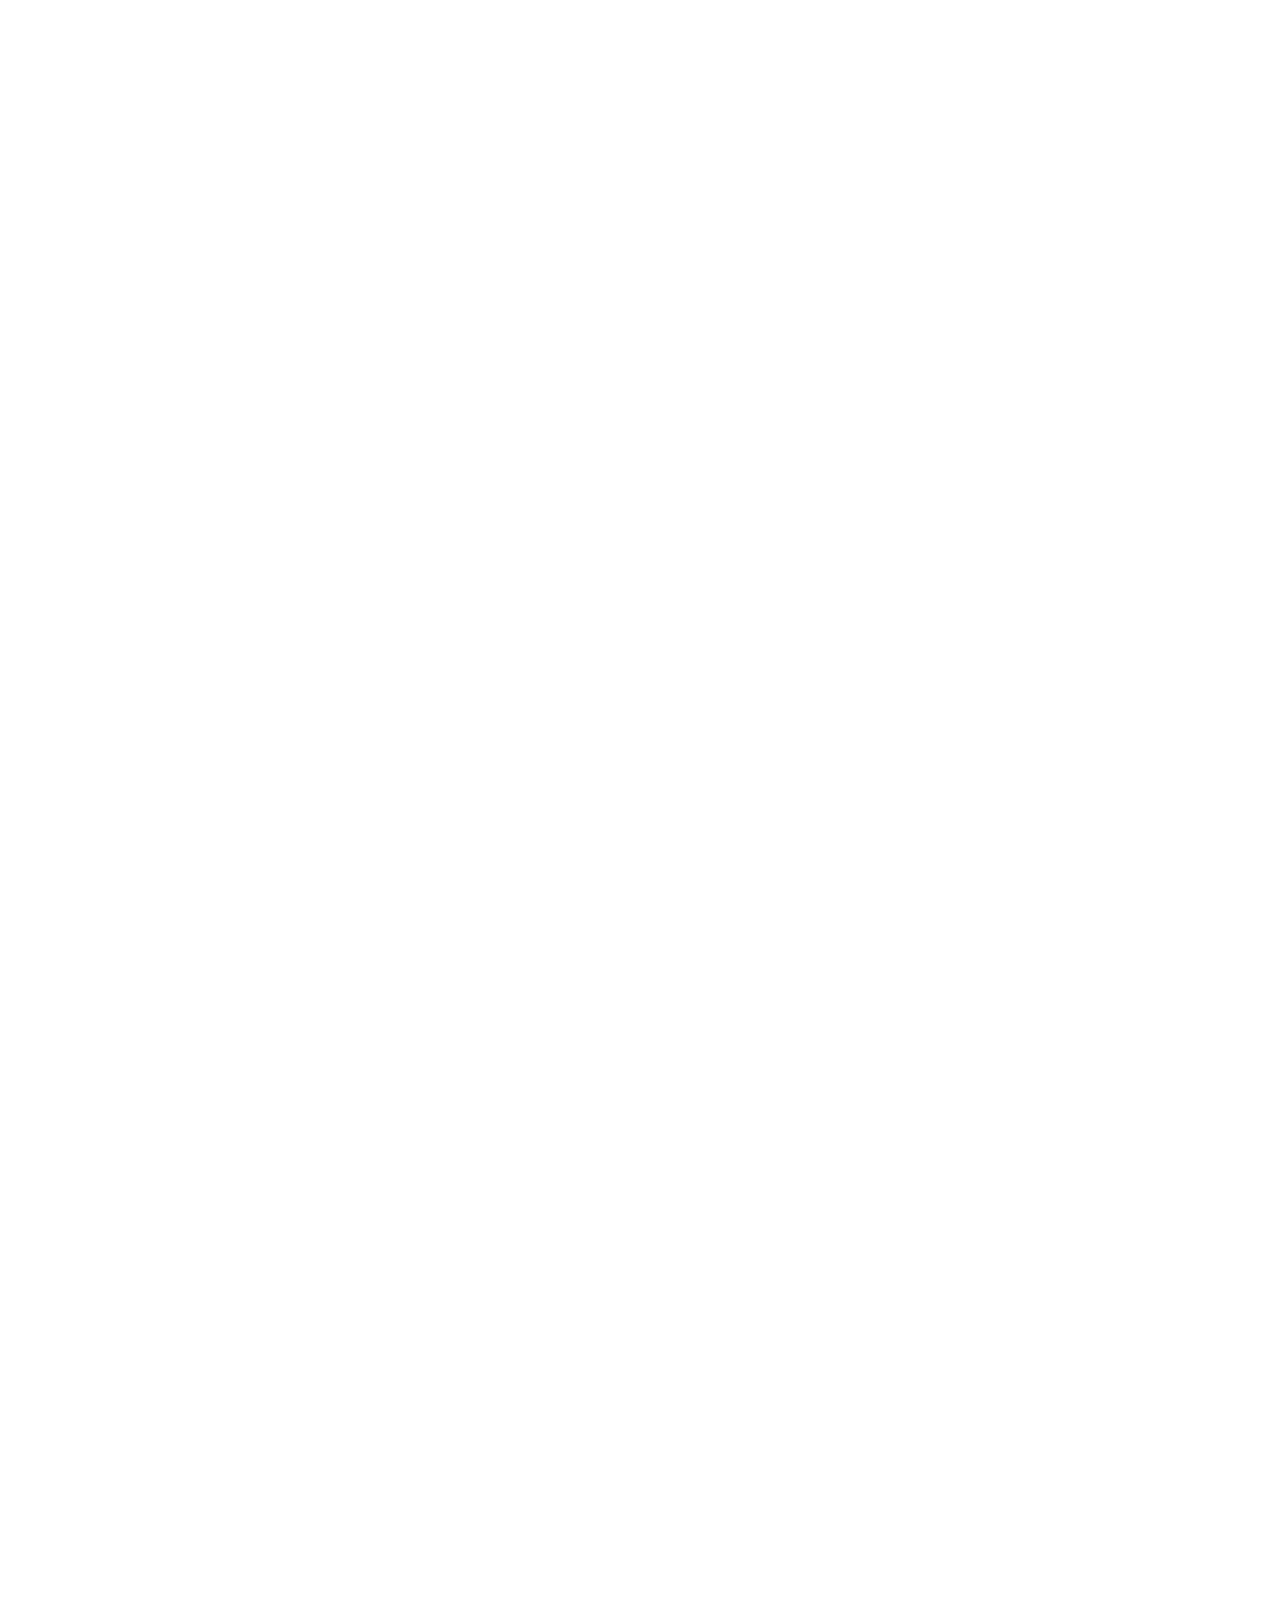
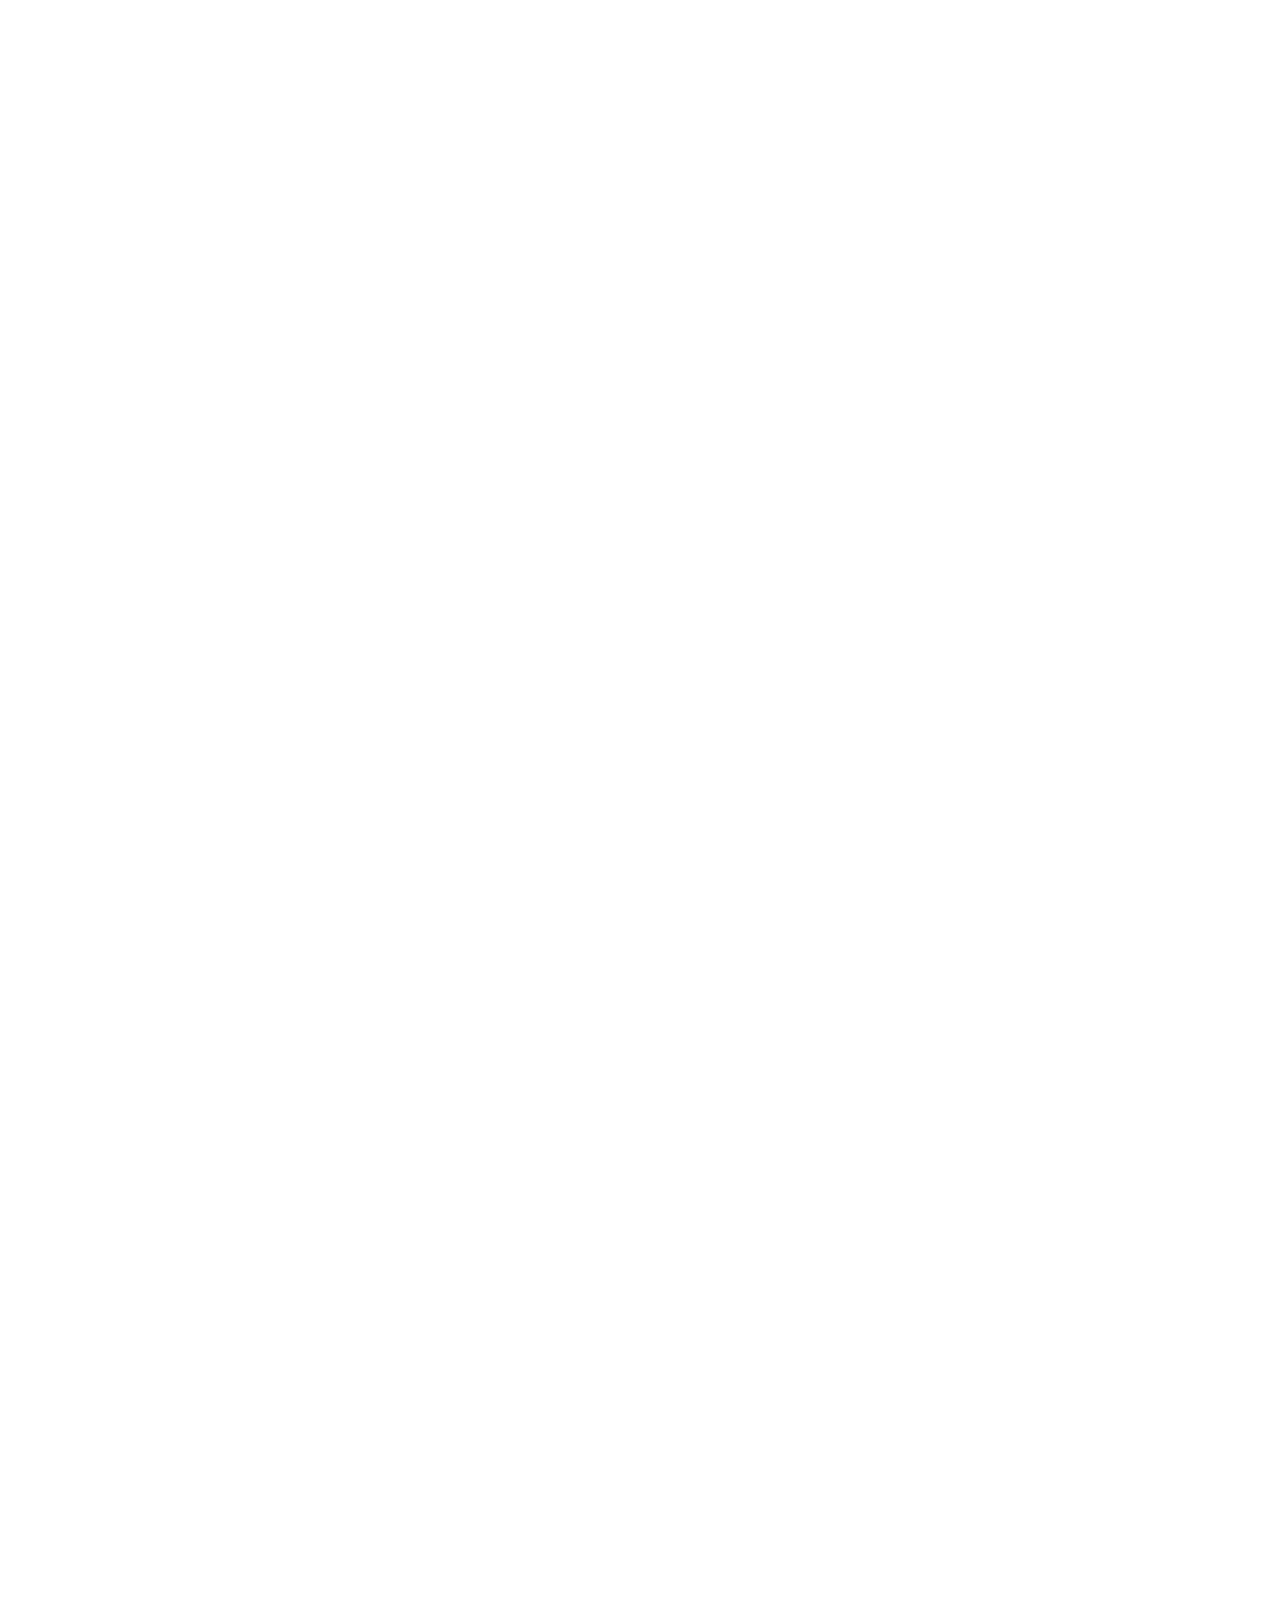
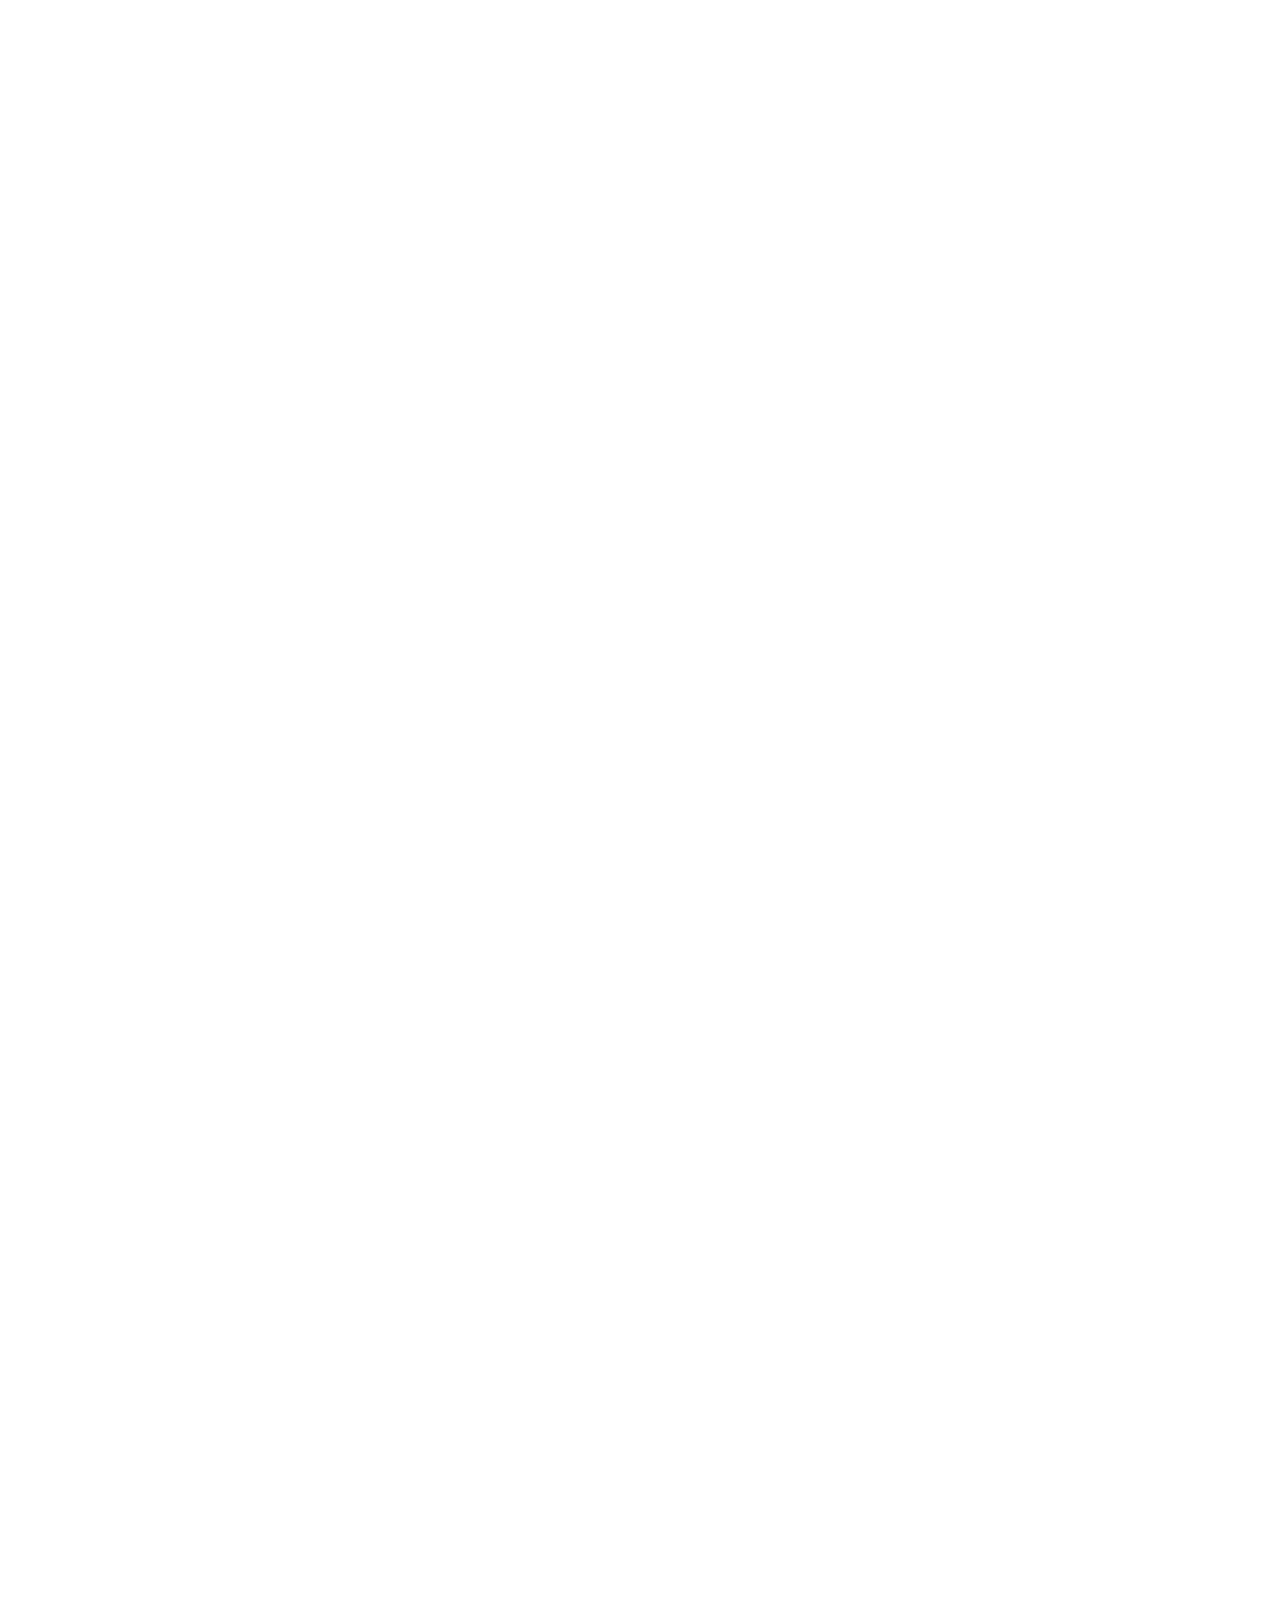
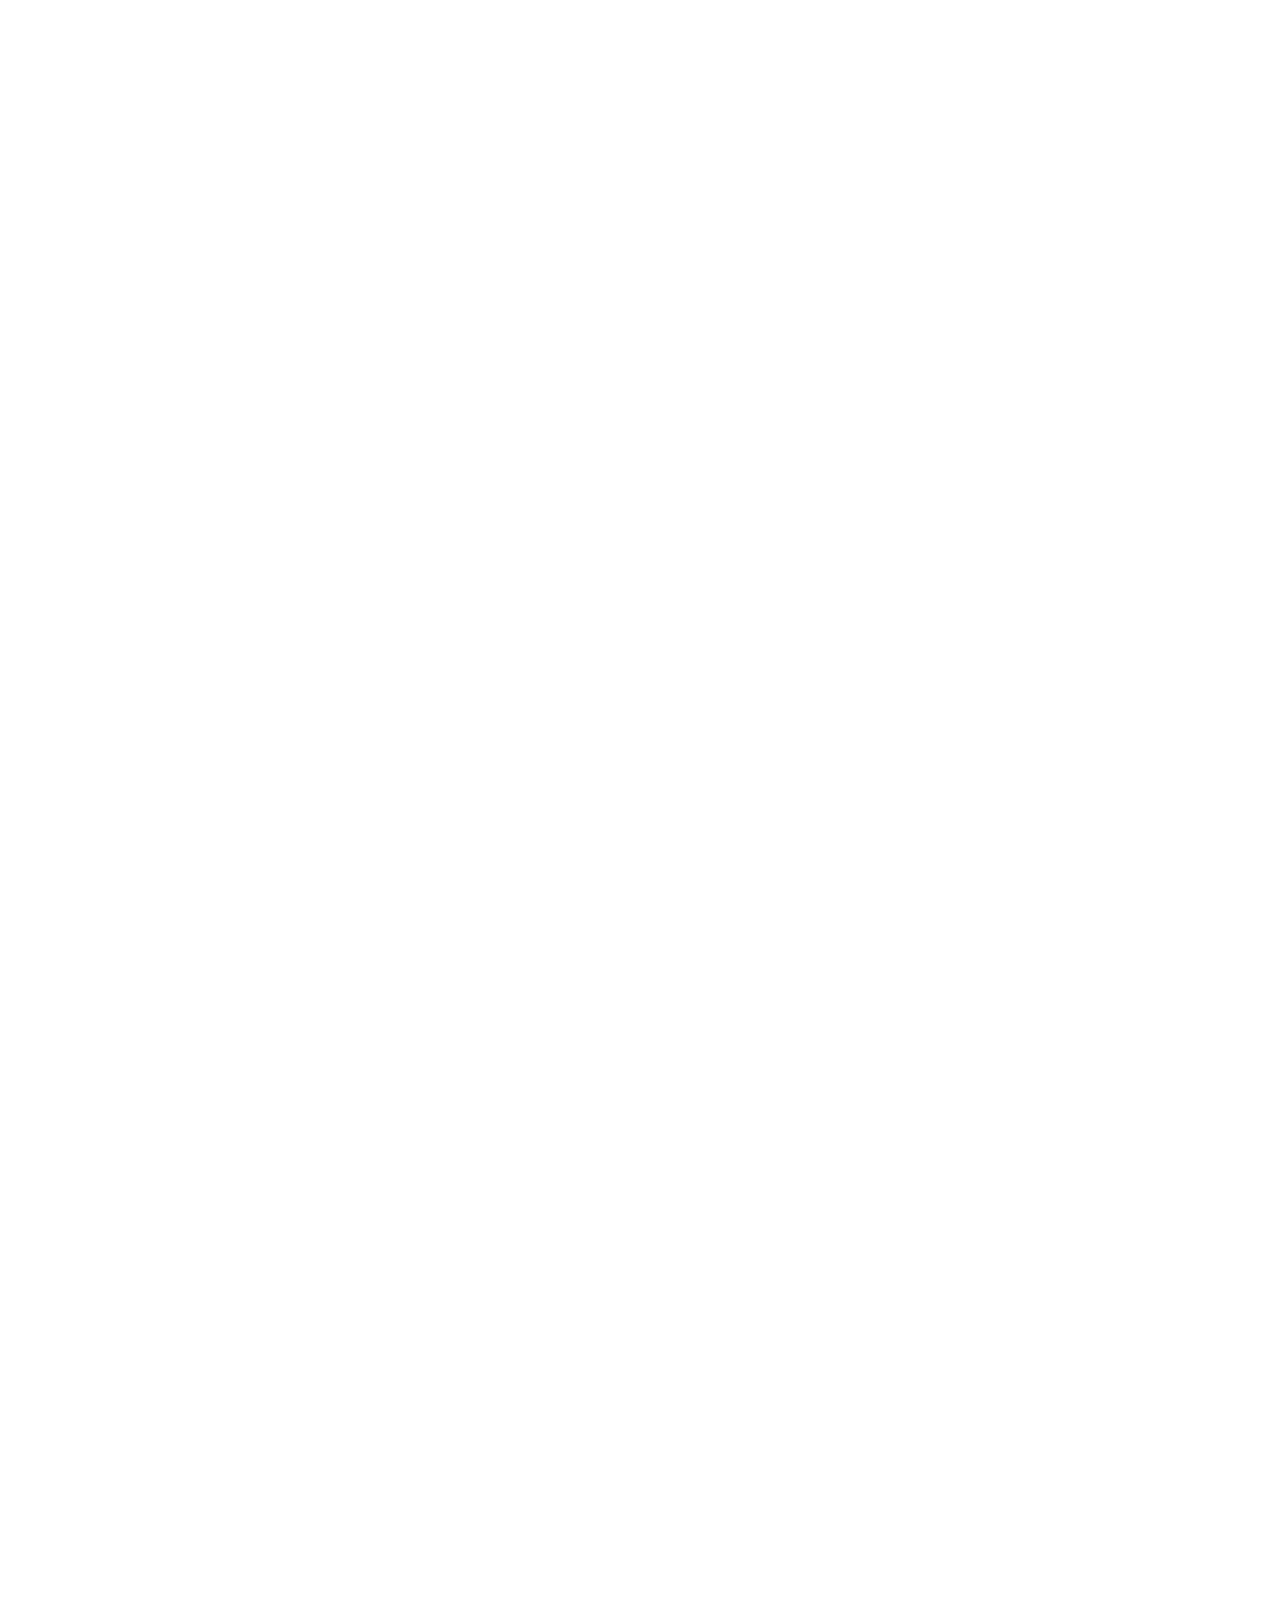
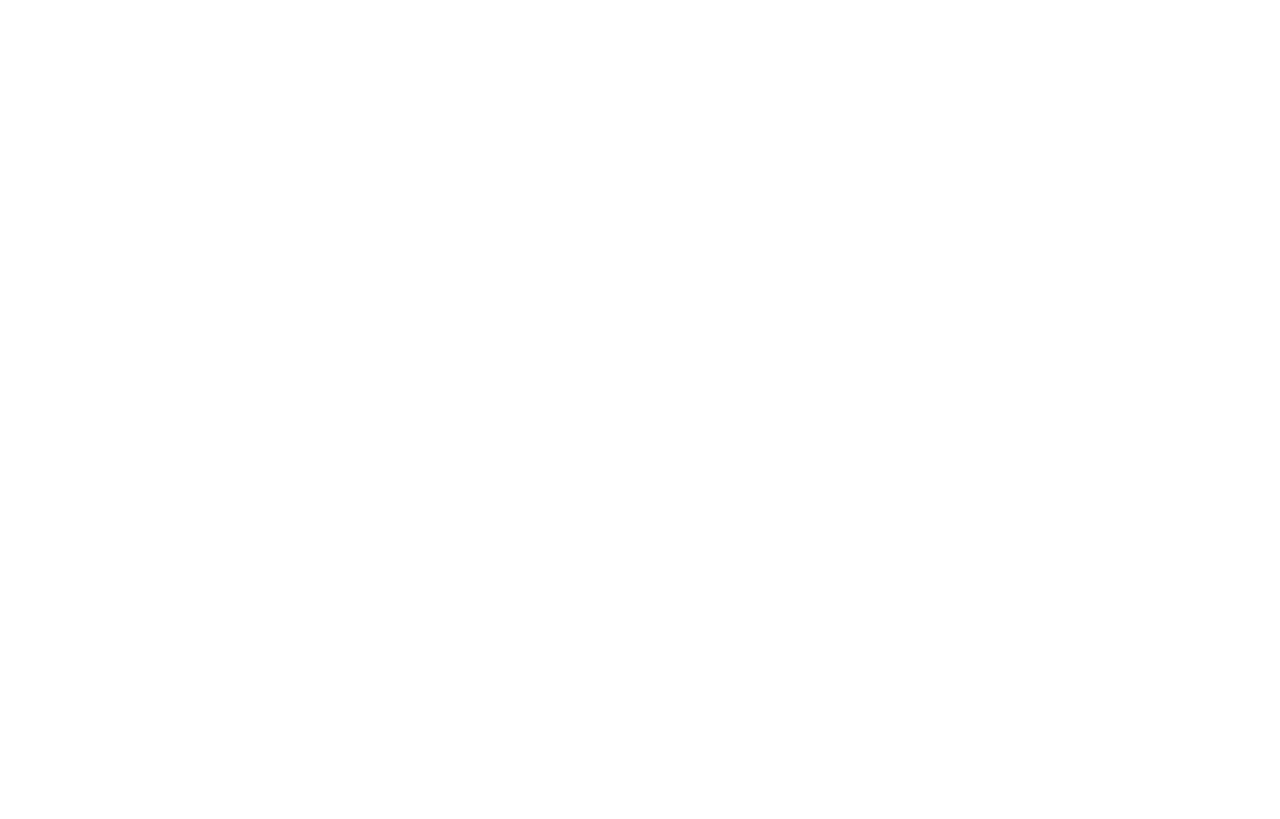
==== commit ba95ad11: "qwe" ====
--- a/2017.01.19/index.html
+++ b/2017.01.19/index.html
@@ -75,6 +75,454 @@
   <!-- Presenter Notes -->
 </slide>
 
+<slide class="class" id="id" style="background:;">
+  <hgroup>
+    <h2>Training data</h2>
+  </hgroup>
+  <article data-timings="">
+    <ul>
+<li><a href="https://github.com/kkotov/emtfPtRegression/blob/master/mc.txt">Generated</a> 300\(k\) di-muons uniformly in \(0.9 < |\eta| < 2.4\) and \(0 < p_T < 100~GeV\)</li>
+<li>Re-emulated EMTF with Jia Fu&#39;s new code <a href="https://github.com/jiafulow/DataFormatsSep2016">1</a>,<a href="https://github.com/jiafulow/L1TriggerSep2016">2</a> (default switches)</li>
+<li>Produced csv file with my <a href="https://github.com/kkotov/framework">ntuplizer</a></li>
+</ul>
+
+<p>The 20 predictors (no input from RPC system yet):</p>
+
+<table><thead>
+<tr>
+<th>type</th>
+<th>trait</th>
+<th>measurements with 4 stations</th>
+<th>allowed values</th>
+</tr>
+</thead><tbody>
+<tr>
+<td>\(\Delta\phi\)</td>
+<td>continuous</td>
+<td>1-2, 1-3, 1-4, 2-3, 2-4, 3-4</td>
+<td>[-512 - +512]</td>
+</tr>
+<tr>
+<td>\(\Delta\theta\)</td>
+<td>continuous</td>
+<td>1-2, 1-3, 1-4, 2-3, 2-4, 3-4</td>
+<td>[-7  -  +7]</td>
+</tr>
+<tr>
+<td>CLCT_Pattern</td>
+<td>categorical</td>
+<td>1, 2, 3, 4</td>
+<td>[2,3,4,5,6,7,8,9,10]</td>
+</tr>
+<tr>
+<td>FrontRear</td>
+<td>categorical</td>
+<td>1, 2, 3, 4</td>
+<td>[0,1]</td>
+</tr>
+</tbody></table>
+
+<p><br></p>
+
+<p>Response variable: \(1/p_T\) to rank up accuracy of low \(p_T\) regression</p>
+
+  </article>
+  <!-- Presenter Notes -->
+</slide>
+
+<slide class="class" id="id" style="background:;">
+  <hgroup>
+    <h2>Simplest performace metrics</h2>
+  </hgroup>
+  <article data-timings="">
+    <ul>
+<li>Residual sum of squares (\(RSS\)) and Root Mean Squared Error (\(RMSE\)):</li>
+</ul>
+
+<p>\[ RSS = \Sigma^N_{i=0} (y_i - \hat{y}_i)^2, RMSE = \sqrt{\frac{1}{N}\Sigma^N_{i=0}(y_i - \hat{y}_i)^2} \]</p>
+
+<ul>
+<li>Fraction of variance explained (\(R^2\)):
+\[ R^2 = 1 - \frac{RSS}{TSS}, TSS = \Sigma^N_{i=0} (y_i - \bar{y}_i)^2 \]
+
+<ul>
+<li>0 - no better than the baseline \(\hat{y} = \bar{y}\) model, 1 - ideal model</li>
+<li>for simple linear regression \(y \sim x\), \(R\) is just a correlation between \(x\) and \(y\)</li>
+</ul></li>
+</ul>
+
+<p>The more predictors (freedoms) one uses to build a model the better it fits training data</p>
+
+<p>Metrices above will always favor more complex models fitting in-sample noise</p>
+
+  </article>
+  <!-- Presenter Notes -->
+</slide>
+
+<slide class="class" id="id" style="background:;">
+  <hgroup>
+    <h2>In-sample performace and model complexity</h2>
+  </hgroup>
+  <article data-timings="">
+    <ul>
+<li><p>\(F\)-statistics (lack-of-fit sum-of-squares over pure error sum-of-squares): 
+\[ F = \frac{(RSS_0-RSS_1)/(p_1-p_0)}{RSS_1/(N-p_1-1)} \sim F_{p_1-p_0,N-p_1-1} \rightarrow \chi^2_{p_1-p_0}/(p_1-p_0) \]</p>
+
+<ul>
+<li>tests if model with \(p_1\) parameters is better than nested model with \(p_0\) parameters</li>
+<li>\(z\)-score of a coefficient is equivalent to \(F\)-statistics for dropping this coefficient out</li>
+<li>unlike the \(z\)-score, \(F\)-statistics can also handle categorical predictors</li>
+</ul></li>
+<li><p>Adjusted \(R^2\) (regular \(R^2\) penalazed for model complexity): </p></li>
+</ul>
+
+<p>\[ Adjusted~R^2 = 1 - \frac{RSS/(N-p-1)}{TSS/(N-1)} \]</p>
+
+<ul>
+<li>Mallow&#39;s \(C_p = \frac{1}{N}(RSS + 2d\hat{\sigma}_{\epsilon(y)}^2)\), (\(d < p\) - number of predictors used)
+
+<ul>
+<li>second term (form for linear model) compensates against in-sample overfitting</li>
+<li>\(C_p\) is commonly used for best subset and stepwise model selections</li>
+</ul></li>
+</ul>
+
+  </article>
+  <!-- Presenter Notes -->
+</slide>
+
+<slide class="class" id="id" style="background:;">
+  <hgroup>
+    <h2>Ranging predictors for linear model</h2>
+  </hgroup>
+  <article data-timings="">
+    <pre><code>Analysis of Variance Table
+
+Model 1: 1/pt ~ abs(dPhi12)
+Model 2: 1/pt ~ abs(dPhi12) + abs(dPhi23)
+Model 3: 1/pt ~ abs(dPhi12) + abs(dPhi23) + abs(dPhi34)
+Model 4: 1/pt ~ abs(dPhi12) + abs(dPhi23) + abs(dPhi34) + abs(dPhi13)
+Model 5: 1/pt ~ abs(dPhi12) + abs(dPhi23) + abs(dPhi34) + abs(dPhi13) + 
+    abs(dPhi14)
+Model 6: 1/pt ~ abs(dPhi12) + abs(dPhi23) + abs(dPhi34) + abs(dPhi13) + 
+    abs(dPhi14) + abs(dPhi24)
+  Res.Df    RSS Df Sum of Sq         F    Pr(&gt;F)    
+1 311344 169.88                                     
+2 311343 169.87  1    0.0107    23.072 1.562e-06 ***
+3 311342 161.19  1    8.6854 18758.408 &lt; 2.2e-16 ***
+4 311341 156.31  1    4.8794 10538.338 &lt; 2.2e-16 ***
+5 311340 156.21  1    0.0960   207.349 &lt; 2.2e-16 ***
+6 311339 144.16  1   12.0570 26040.235 &lt; 2.2e-16 ***
+---
+Signif. codes:  0 &#39;***&#39; 0.001 &#39;**&#39; 0.01 &#39;*&#39; 0.05 &#39;.&#39; 0.1 &#39; &#39; 1
+</code></pre>
+
+  </article>
+  <!-- Presenter Notes -->
+</slide>
+
+<slide class="" id="slide-6" style="background:;">
+  <hgroup>
+    <h2>Visualizing some of the linear fits</h2>
+  </hgroup>
+  <article data-timings="">
+    <p>Linear fit does not do well for dPhi23 (also seen as low \(F\)-statistics above):</p>
+
+<div style='float:left;width:48%;'>
+  <pre><code class="r">plot(abs(v$dPhi12), 1/v$pt, cex=.1)
+abline(lm(1/pt~abs(dPhi12),v),col=&quot;red&quot;)
+</code></pre>
+
+<p><img src="assets/fig/unnamed-chunk-3-1.png" title="plot of chunk unnamed-chunk-3" alt="plot of chunk unnamed-chunk-3" style="display: block; margin: auto;" /></p>
+
+</div>
+<div style='float:right;width:48%;'>
+  <pre><code class="r">plot(abs(v$dPhi23), 1/v$pt, cex=.1)
+abline(lm(1/pt~abs(dPhi23),v),col=&quot;red&quot;)
+</code></pre>
+
+<p><img src="assets/fig/unnamed-chunk-4-1.png" title="plot of chunk unnamed-chunk-4" alt="plot of chunk unnamed-chunk-4" style="display: block; margin: auto;" /></p>
+
+</div>
+  </article>
+  <!-- Presenter Notes -->
+</slide>
+
+<slide class="class" id="id" style="background:;">
+  <hgroup>
+    <h2>Independent view with lasso regularization</h2>
+  </hgroup>
+  <article data-timings="">
+    <p>Lasso calculates model parameters \(\beta\) by minimizing loss \(RSS + \lambda\Sigma_{i=1}^p|\beta_i|\)</p>
+
+<pre><code class="r">x = model.matrix(1/pt ~ abs(dPhi12) + abs(dPhi23) + abs(dPhi34) - 1, v)
+plot( glmnet(x, 1/d$pt), xvar=&quot;lambda&quot;, label=T )
+</code></pre>
+
+<p><img src="assets/fig/unnamed-chunk-5-1.png" title="plot of chunk unnamed-chunk-5" alt="plot of chunk unnamed-chunk-5" style="display: block; margin: auto;" /></p>
+
+<p>dPhi12 (#1) is the last suppressed with growing \(\lambda\), while dPhi23 (#2) is sacrificed first</p>
+
+  </article>
+  <!-- Presenter Notes -->
+</slide>
+
+<slide class="class" id="id" style="background:;">
+  <hgroup>
+    <h2>Scaling up number of predictors in linear model</h2>
+  </hgroup>
+  <article data-timings="">
+    <p>Best subset selection &quot;switches on&quot; (shades of gray) predictors as follows:
+<img src="assets/fig/unnamed-chunk-6-1.png" title="plot of chunk unnamed-chunk-6" alt="plot of chunk unnamed-chunk-6" style="display: block; margin: auto;" /></p>
+
+<p>The most important preditors in a linear model (of my choise) are dPhi, clct1 and fr1</p>
+
+  </article>
+  <!-- Presenter Notes -->
+</slide>
+
+<slide class="class" id="id" style="background:;">
+  <hgroup>
+    <h2>Tree-based methods</h2>
+  </hgroup>
+  <article data-timings="">
+    <p>Simple decision tree: just crude partitioning of the predictor space</p>
+
+<p>Boosting (in BDT):</p>
+
+<ul>
+<li>iteratively fit \((x,r)\), where residuals \(r_0 = y\) and \(r_k = r_{k-1} - \lambda\hat{f}_{k-1}(x)\)</li>
+<li>output of the boosted model with complex decision boundary: \(\hat{f}(x) = \Sigma_{k=1}^K\lambda \hat{f}_k(x)\)</li>
+</ul>
+
+<p>Bagging or Bootstrap aggregation (in Random Forest or RF used through the rest of this study):</p>
+
+<ul>
+<li>resample input data multiple times leaving a part of randomly choosen events out </li>
+<li>each time fit a collection of small \(mtry\)-sized trees of randomly choosen predictors</li>
+<li>average these (largely <em>de-corelated</em>) noisy but unbiased models to reduce variance </li>
+<li>along the way construct out-of-bag (OOB) error estimate with the left out data</li>
+</ul>
+
+<p>Cross-validation (repetitive testing of a model on data never seen before) is part of RF training</p>
+
+  </article>
+  <!-- Presenter Notes -->
+</slide>
+
+<slide class="class" id="id" style="background:;">
+  <hgroup>
+    <h2>Selecting best predictors for trees</h2>
+  </hgroup>
+  <article data-timings="">
+    <p>Absolute predictor&#39;s importance = difference in predictive measure (e.g. MSE) with the original
+training dataset and a dataset with this predictor being randomly &#39;permuted&#39;:</p>
+
+<pre><code>Growing trees.. Progress: 0%. Estimated remaining time: 5 hours, 32 minutes, 40 seconds.
+Growing trees.. Progress: 3%. Estimated remaining time: 39 minutes, 20 seconds.
+Growing trees.. Progress: 5%. Estimated remaining time: 31 minutes, 32 seconds.
+Growing trees.. Progress: 9%. Estimated remaining time: 24 minutes, 10 seconds.
+Growing trees.. Progress: 12%. Estimated remaining time: 21 minutes, 50 seconds.
+Growing trees.. Progress: 15%. Estimated remaining time: 19 minutes, 57 seconds.
+Growing trees.. Progress: 18%. Estimated remaining time: 18 minutes, 28 seconds.
+Growing trees.. Progress: 21%. Estimated remaining time: 17 minutes, 32 seconds.
+Growing trees.. Progress: 23%. Estimated remaining time: 16 minutes, 49 seconds.
+Growing trees.. Progress: 27%. Estimated remaining time: 15 minutes, 32 seconds.
+Growing trees.. Progress: 29%. Estimated remaining time: 15 minutes, 22 seconds.
+Growing trees.. Progress: 32%. Estimated remaining time: 14 minutes, 36 seconds.
+Growing trees.. Progress: 35%. Estimated remaining time: 13 minutes, 46 seconds.
+Growing trees.. Progress: 37%. Estimated remaining time: 13 minutes, 20 seconds.
+Growing trees.. Progress: 40%. Estimated remaining time: 12 minutes, 45 seconds.
+Growing trees.. Progress: 42%. Estimated remaining time: 12 minutes, 10 seconds.
+Growing trees.. Progress: 45%. Estimated remaining time: 11 minutes, 33 seconds.
+Growing trees.. Progress: 48%. Estimated remaining time: 10 minutes, 46 seconds.
+Growing trees.. Progress: 51%. Estimated remaining time: 10 minutes, 22 seconds.
+Growing trees.. Progress: 54%. Estimated remaining time: 9 minutes, 29 seconds.
+Growing trees.. Progress: 57%. Estimated remaining time: 8 minutes, 59 seconds.
+Growing trees.. Progress: 59%. Estimated remaining time: 8 minutes, 35 seconds.
+Growing trees.. Progress: 62%. Estimated remaining time: 7 minutes, 54 seconds.
+Growing trees.. Progress: 64%. Estimated remaining time: 7 minutes, 29 seconds.
+Growing trees.. Progress: 67%. Estimated remaining time: 6 minutes, 57 seconds.
+Growing trees.. Progress: 69%. Estimated remaining time: 6 minutes, 21 seconds.
+Growing trees.. Progress: 72%. Estimated remaining time: 5 minutes, 53 seconds.
+Growing trees.. Progress: 74%. Estimated remaining time: 5 minutes, 19 seconds.
+Growing trees.. Progress: 77%. Estimated remaining time: 4 minutes, 44 seconds.
+Growing trees.. Progress: 80%. Estimated remaining time: 4 minutes, 2 seconds.
+Growing trees.. Progress: 83%. Estimated remaining time: 3 minutes, 30 seconds.
+Growing trees.. Progress: 86%. Estimated remaining time: 2 minutes, 50 seconds.
+Growing trees.. Progress: 89%. Estimated remaining time: 2 minutes, 9 seconds.
+Growing trees.. Progress: 92%. Estimated remaining time: 1 minute, 35 seconds.
+Growing trees.. Progress: 96%. Estimated remaining time: 53 seconds.
+Growing trees.. Progress: 98%. Estimated remaining time: 19 seconds.
+</code></pre>
+
+<p><img src="assets/fig/unnamed-chunk-7-1.png" title="plot of chunk unnamed-chunk-7" alt="plot of chunk unnamed-chunk-7" style="display: block; margin: auto;" /></p>
+
+<p>dPhi predictors are the winners (with the first station been most important) followed by clct1</p>
+
+  </article>
+  <!-- Presenter Notes -->
+</slide>
+
+<slide class="class" id="id" style="background:;">
+  <hgroup>
+    <h2>Input compression</h2>
+  </hgroup>
+  <article data-timings="">
+    <p>I need to fit the model above into our 2Gb Look Up Table addressed with just 30 bits</p>
+
+<p>Required transformations: </p>
+
+<ul>
+<li>use mode <a href="https://github.com/kkotov/emtfPtRegression/blob/master/modeCoding.txt">compression</a>: &quot;heaviest&quot; 4-station measurement is indexed with one bit</li>
+<li>make all predictors unsigned; &quot;saturate&quot; them to max value when they are too big</li>
+<li>assign a bit per relevant relative sign (e.g. sign(\(\Delta\phi_{2-3}*\Delta\phi_{1-2}\)) \(\equiv\) S(\(\Delta\phi_{2-3/1-2}\)))</li>
+<li>strip non-informative CLCT levels (linear model suggest clct=6,8,10 most important ones)</li>
+</ul>
+
+<p>Following (potentially sub-optimal) scheme, inspired by <a href="https://github.com/jiafulow/L1TriggerSep2016/blob/master/L1TMuonEndCap/src/EMTFPtAssignmentEngine.cc#L305-L325">current code</a>, is used in next slides:</p>
+
+<table><thead>
+<tr>
+<th>\(\Delta\phi_{1-2}\)</th>
+<th>\(\Delta\phi_{1-3}\)</th>
+<th>\(\Delta\phi_{1-4}\)</th>
+<th>\(\Delta\phi_{2-3}\)</th>
+<th>\(\Delta\phi_{2-4}\)</th>
+<th>\(\Delta\phi_{3-4}\)</th>
+<th>S(\(\Delta\phi_{2-3/1-2}\))</th>
+<th>S(\(\Delta\phi_{3-4/1-2}\))</th>
+<th>\(\Delta\theta_{1-2}\)</th>
+<th>clct1</th>
+</tr>
+</thead><tbody>
+<tr>
+<td>[6:0]</td>
+<td>--</td>
+<td>--</td>
+<td>[6:0]</td>
+<td>--</td>
+<td>[6:0]</td>
+<td>[0]</td>
+<td>[0]</td>
+<td>[1:0]</td>
+<td>[1:0]</td>
+</tr>
+</tbody></table>
+
+  </article>
+  <!-- Presenter Notes -->
+</slide>
+
+<slide class="" id="slide-12" style="background:;">
+  <hgroup>
+    <h2>Residuals</h2>
+  </hgroup>
+  <article data-timings="">
+    <pre><code>Growing trees.. Progress: 9%. Estimated remaining time: 5 minutes, 13 seconds.
+Growing trees.. Progress: 25%. Estimated remaining time: 3 minutes, 6 seconds.
+Growing trees.. Progress: 39%. Estimated remaining time: 2 minutes, 27 seconds.
+Growing trees.. Progress: 54%. Estimated remaining time: 1 minute, 47 seconds.
+Growing trees.. Progress: 70%. Estimated remaining time: 1 minute, 5 seconds.
+Growing trees.. Progress: 89%. Estimated remaining time: 22 seconds.
+</code></pre>
+
+<div style='float:left;width:48%;'>
+  <pre><code>[1] &quot;Standard diviation for the reference:  0.0384502209678907&quot;
+[1] &quot;Standard diviation for my model:  0.0416256175683441&quot;
+</code></pre>
+
+<p><img src="assets/fig/unnamed-chunk-9-1.png" title="plot of chunk unnamed-chunk-9" alt="plot of chunk unnamed-chunk-9" style="display: block; margin: auto;" /></p>
+
+</div>
+<div style='float:right;width:48%;'>
+  <pre><code>[1] &quot;Standard diviation for the reference:  17.9980400950663&quot;
+[1] &quot;Standard diviation for my model:  9.2854886658628&quot;
+</code></pre>
+
+<p><img src="assets/fig/unnamed-chunk-10-1.png" title="plot of chunk unnamed-chunk-10" alt="plot of chunk unnamed-chunk-10" style="display: block; margin: auto;" /></p>
+
+</div>
+  </article>
+  <!-- Presenter Notes -->
+</slide>
+
+<slide class="class" id="id" style="background:;">
+  <hgroup>
+    <h2>Other performance metrics: turn-on curves</h2>
+  </hgroup>
+  <article data-timings="">
+    <p><img src="assets/fig/unnamed-chunk-11-1.png" title="plot of chunk unnamed-chunk-11" alt="plot of chunk unnamed-chunk-11" style="display: block; margin: auto;" /></p>
+
+  </article>
+  <!-- Presenter Notes -->
+</slide>
+
+<slide class="class" id="id" style="background:;">
+  <hgroup>
+    <h2>Summary</h2>
+  </hgroup>
+  <article data-timings="">
+    <p>Ranking predictors by their importance is an easy job, fitting them in 30 bits is difficult</p>
+
+  </article>
+  <!-- Presenter Notes -->
+</slide>
+
+<slide class="class" id="id" style="background:;">
+  <article data-timings="">
+    <p>##</p>
+
+<p><br><br><br></p>
+
+<p>\[ \Large Backup \]</p>
+
+  </article>
+  <!-- Presenter Notes -->
+</slide>
+
+<slide class="class" id="id" style="background:;">
+  <hgroup>
+    <h2>2-3-4 station tracks (mode_inv=14)</h2>
+  </hgroup>
+  <article data-timings="">
+    <table><thead>
+<tr>
+<th>\(\Delta\phi_{2-3}\)</th>
+<th>\(\Delta\phi_{2-4}\)</th>
+<th>\(\Delta\phi_{3-4}\)</th>
+<th>clct2</th>
+<th>clct3</th>
+<th>clct4</th>
+</tr>
+</thead><tbody>
+<tr>
+<td>[6:0]</td>
+<td>--</td>
+<td>[6:0]</td>
+<td>[1:0]</td>
+<td>[1:0]</td>
+<td>[1:0]</td>
+</tr>
+</tbody></table>
+
+<p><img src="assets/fig/unnamed-chunk-12-1.png" title="plot of chunk unnamed-chunk-12" alt="plot of chunk unnamed-chunk-12" style="display: block; margin: auto;" /></p>
+
+  </article>
+  <!-- Presenter Notes -->
+</slide>
+
+<slide class="class" id="id" style="background:;">
+  <hgroup>
+    <h2>CLCT Patterns</h2>
+  </hgroup>
+  <article data-timings="">
+    <p><img src="assets/fig/unnamed-chunk-13-1.png" title="plot of chunk unnamed-chunk-13" alt="plot of chunk unnamed-chunk-13" style="display: block; margin: auto;" /></p>
+
+  </article>
+  <!-- Presenter Notes -->
+</slide>
+
     <slide class="backdrop"></slide>
   </slides>
   <div class="pagination pagination-small" id='io2012-ptoc' style="display:none;">
@@ -83,6 +531,102 @@
       <a href="#" target="_self" rel='tooltip' 
         data-slide=1 title='Outline'>
          1
+      </a>
+    </li>
+    <li>
+      <a href="#" target="_self" rel='tooltip' 
+        data-slide=2 title='Training data'>
+         2
+      </a>
+    </li>
+    <li>
+      <a href="#" target="_self" rel='tooltip' 
+        data-slide=3 title='Simplest performace metrics'>
+         3
+      </a>
+    </li>
+    <li>
+      <a href="#" target="_self" rel='tooltip' 
+        data-slide=4 title='In-sample performace and model complexity'>
+         4
+      </a>
+    </li>
+    <li>
+      <a href="#" target="_self" rel='tooltip' 
+        data-slide=5 title='Ranging predictors for linear model'>
+         5
+      </a>
+    </li>
+    <li>
+      <a href="#" target="_self" rel='tooltip' 
+        data-slide=6 title='Visualizing some of the linear fits'>
+         6
+      </a>
+    </li>
+    <li>
+      <a href="#" target="_self" rel='tooltip' 
+        data-slide=7 title='Independent view with lasso regularization'>
+         7
+      </a>
+    </li>
+    <li>
+      <a href="#" target="_self" rel='tooltip' 
+        data-slide=8 title='Scaling up number of predictors in linear model'>
+         8
+      </a>
+    </li>
+    <li>
+      <a href="#" target="_self" rel='tooltip' 
+        data-slide=9 title='Tree-based methods'>
+         9
+      </a>
+    </li>
+    <li>
+      <a href="#" target="_self" rel='tooltip' 
+        data-slide=10 title='Selecting best predictors for trees'>
+         10
+      </a>
+    </li>
+    <li>
+      <a href="#" target="_self" rel='tooltip' 
+        data-slide=11 title='Input compression'>
+         11
+      </a>
+    </li>
+    <li>
+      <a href="#" target="_self" rel='tooltip' 
+        data-slide=12 title='Residuals'>
+         12
+      </a>
+    </li>
+    <li>
+      <a href="#" target="_self" rel='tooltip' 
+        data-slide=13 title='Other performance metrics: turn-on curves'>
+         13
+      </a>
+    </li>
+    <li>
+      <a href="#" target="_self" rel='tooltip' 
+        data-slide=14 title='Summary'>
+         14
+      </a>
+    </li>
+    <li>
+      <a href="#" target="_self" rel='tooltip' 
+        data-slide=15 title='NA'>
+         15
+      </a>
+    </li>
+    <li>
+      <a href="#" target="_self" rel='tooltip' 
+        data-slide=16 title='2-3-4 station tracks (mode_inv=14)'>
+         16
+      </a>
+    </li>
+    <li>
+      <a href="#" target="_self" rel='tooltip' 
+        data-slide=17 title='CLCT Patterns'>
+         17
       </a>
     </li>
   </ul>
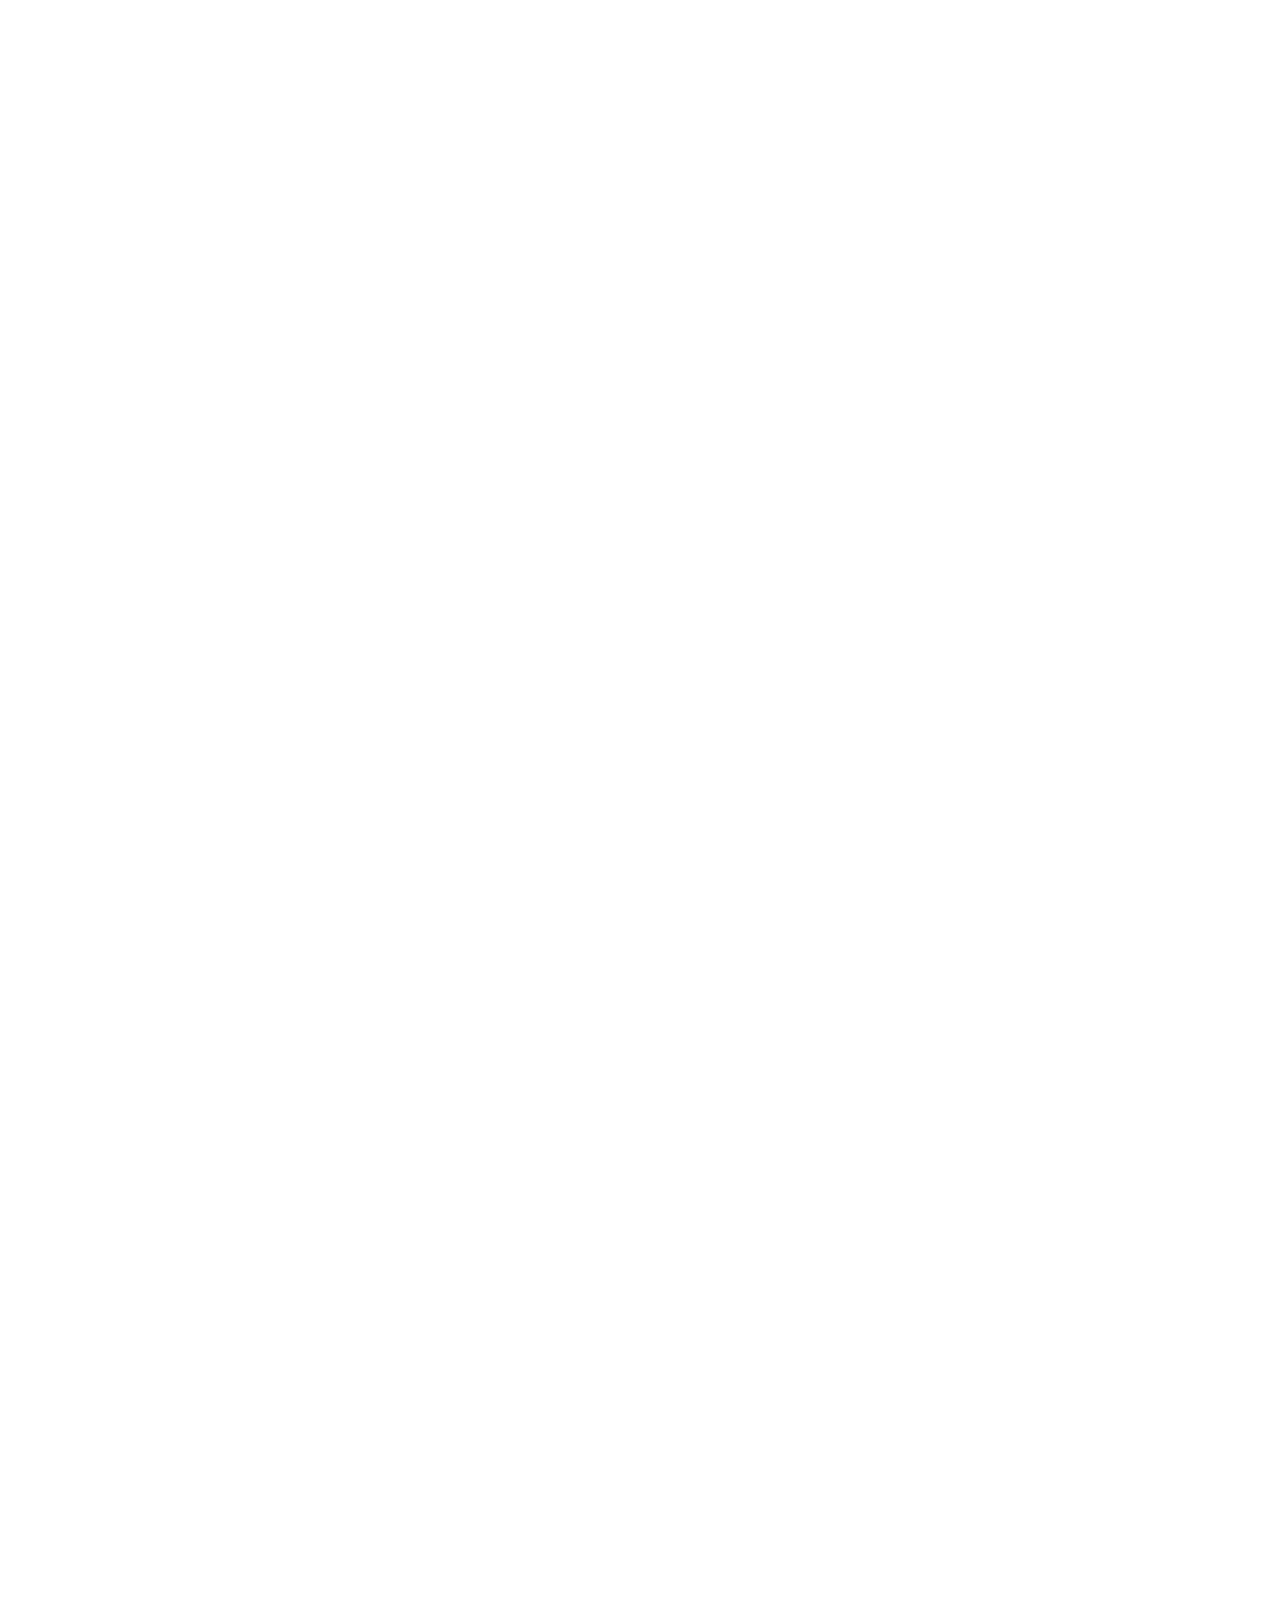
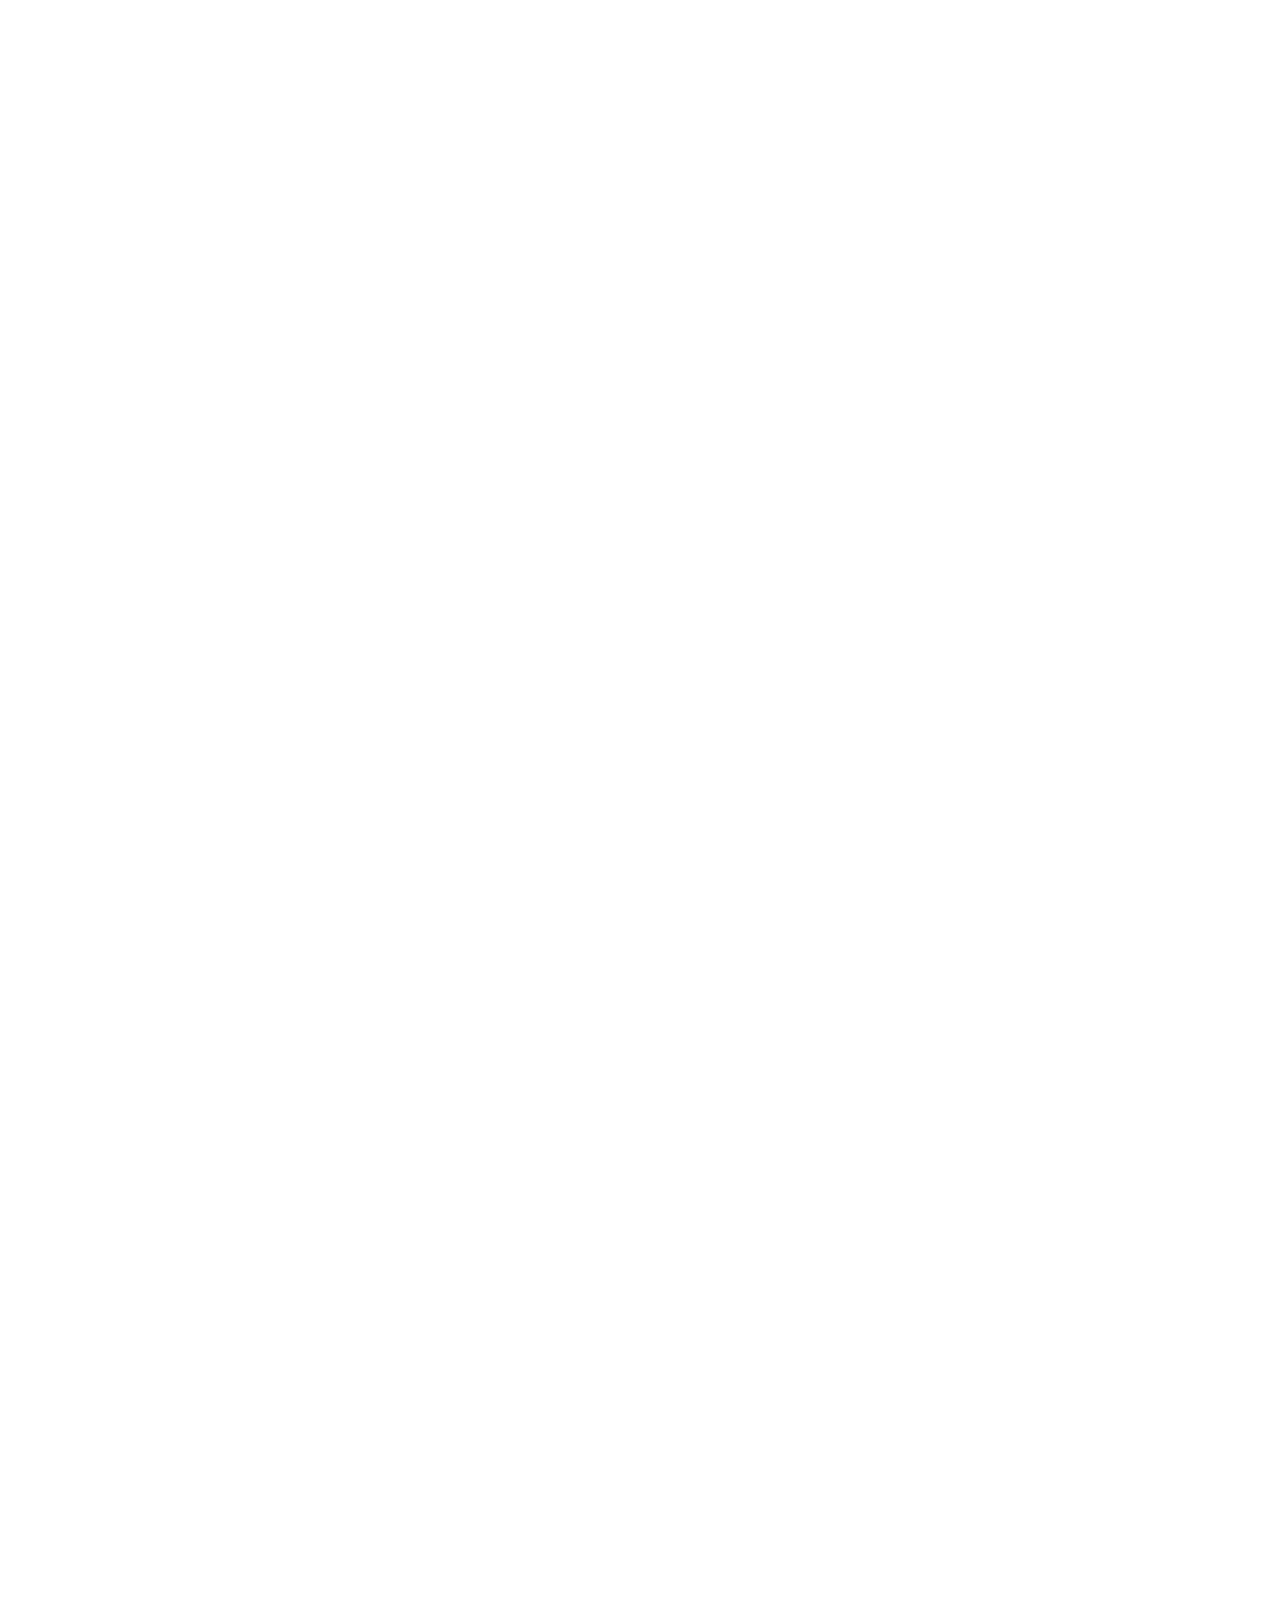
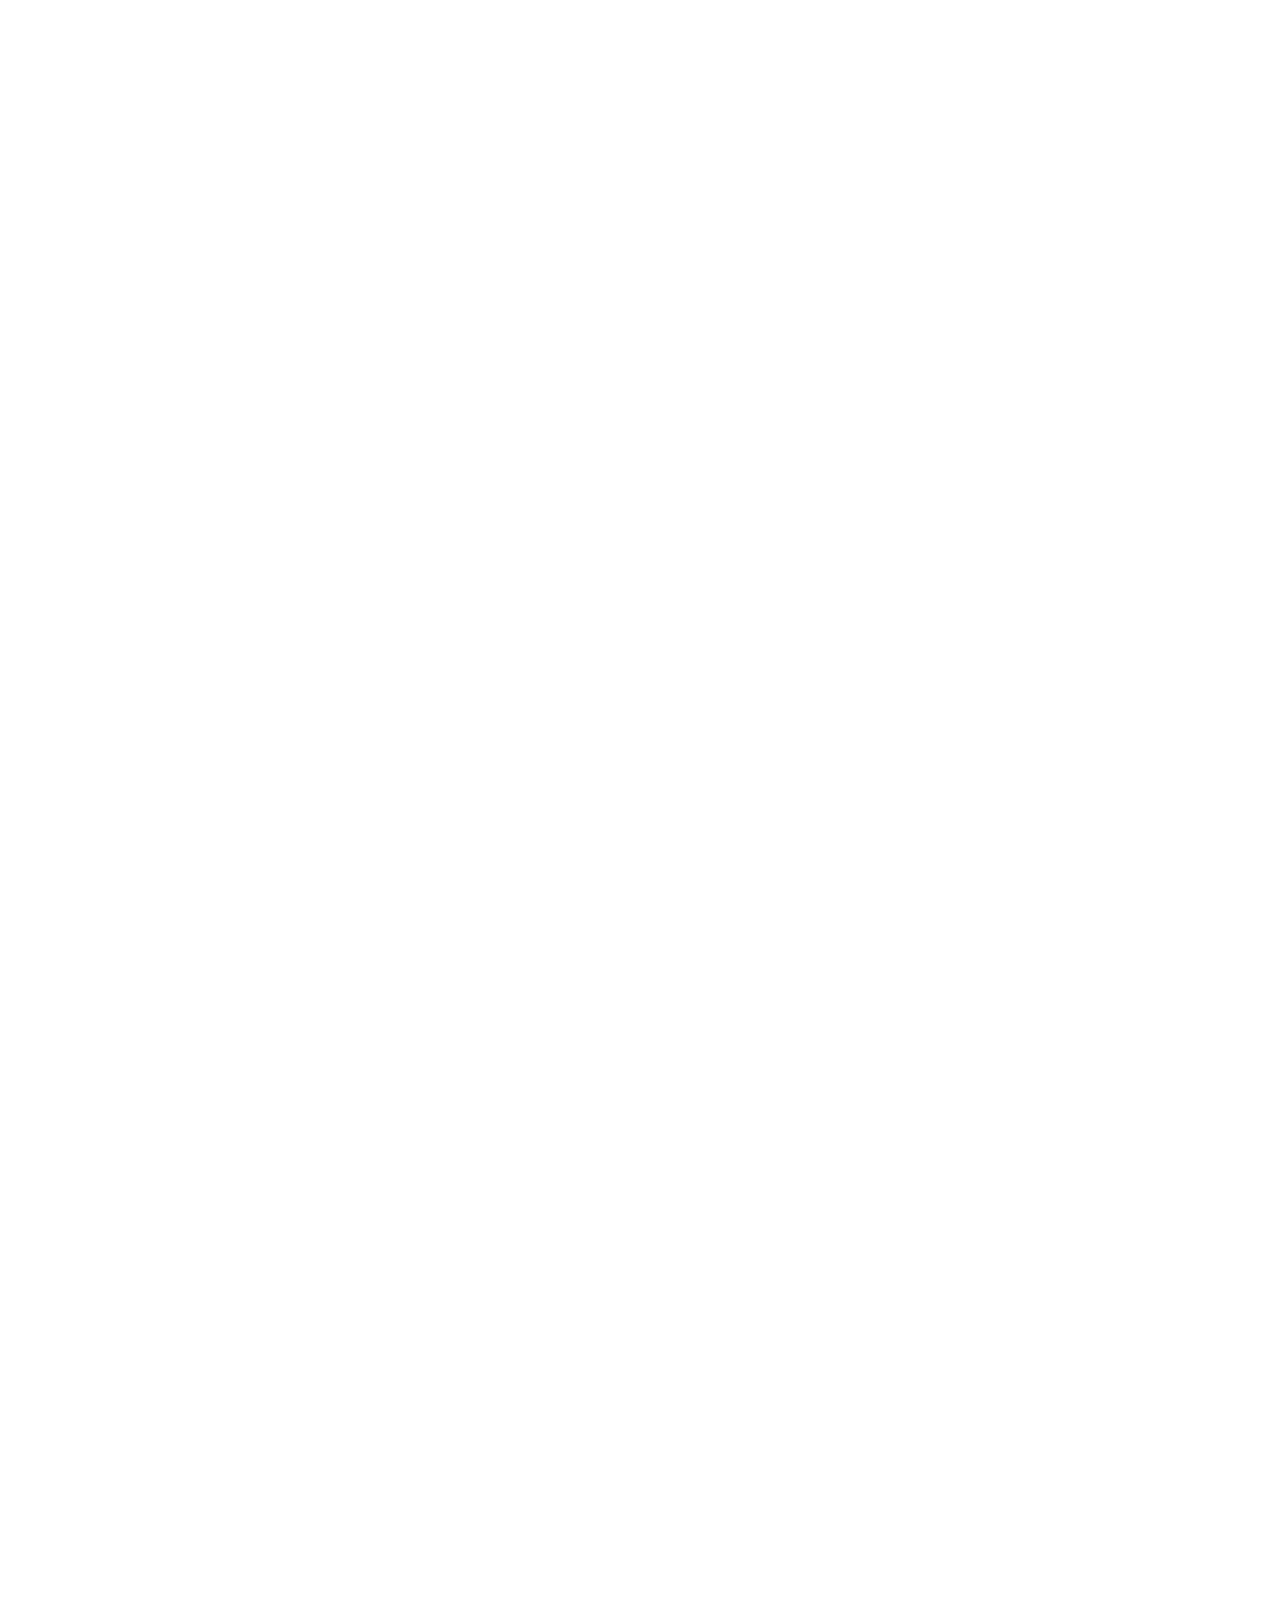
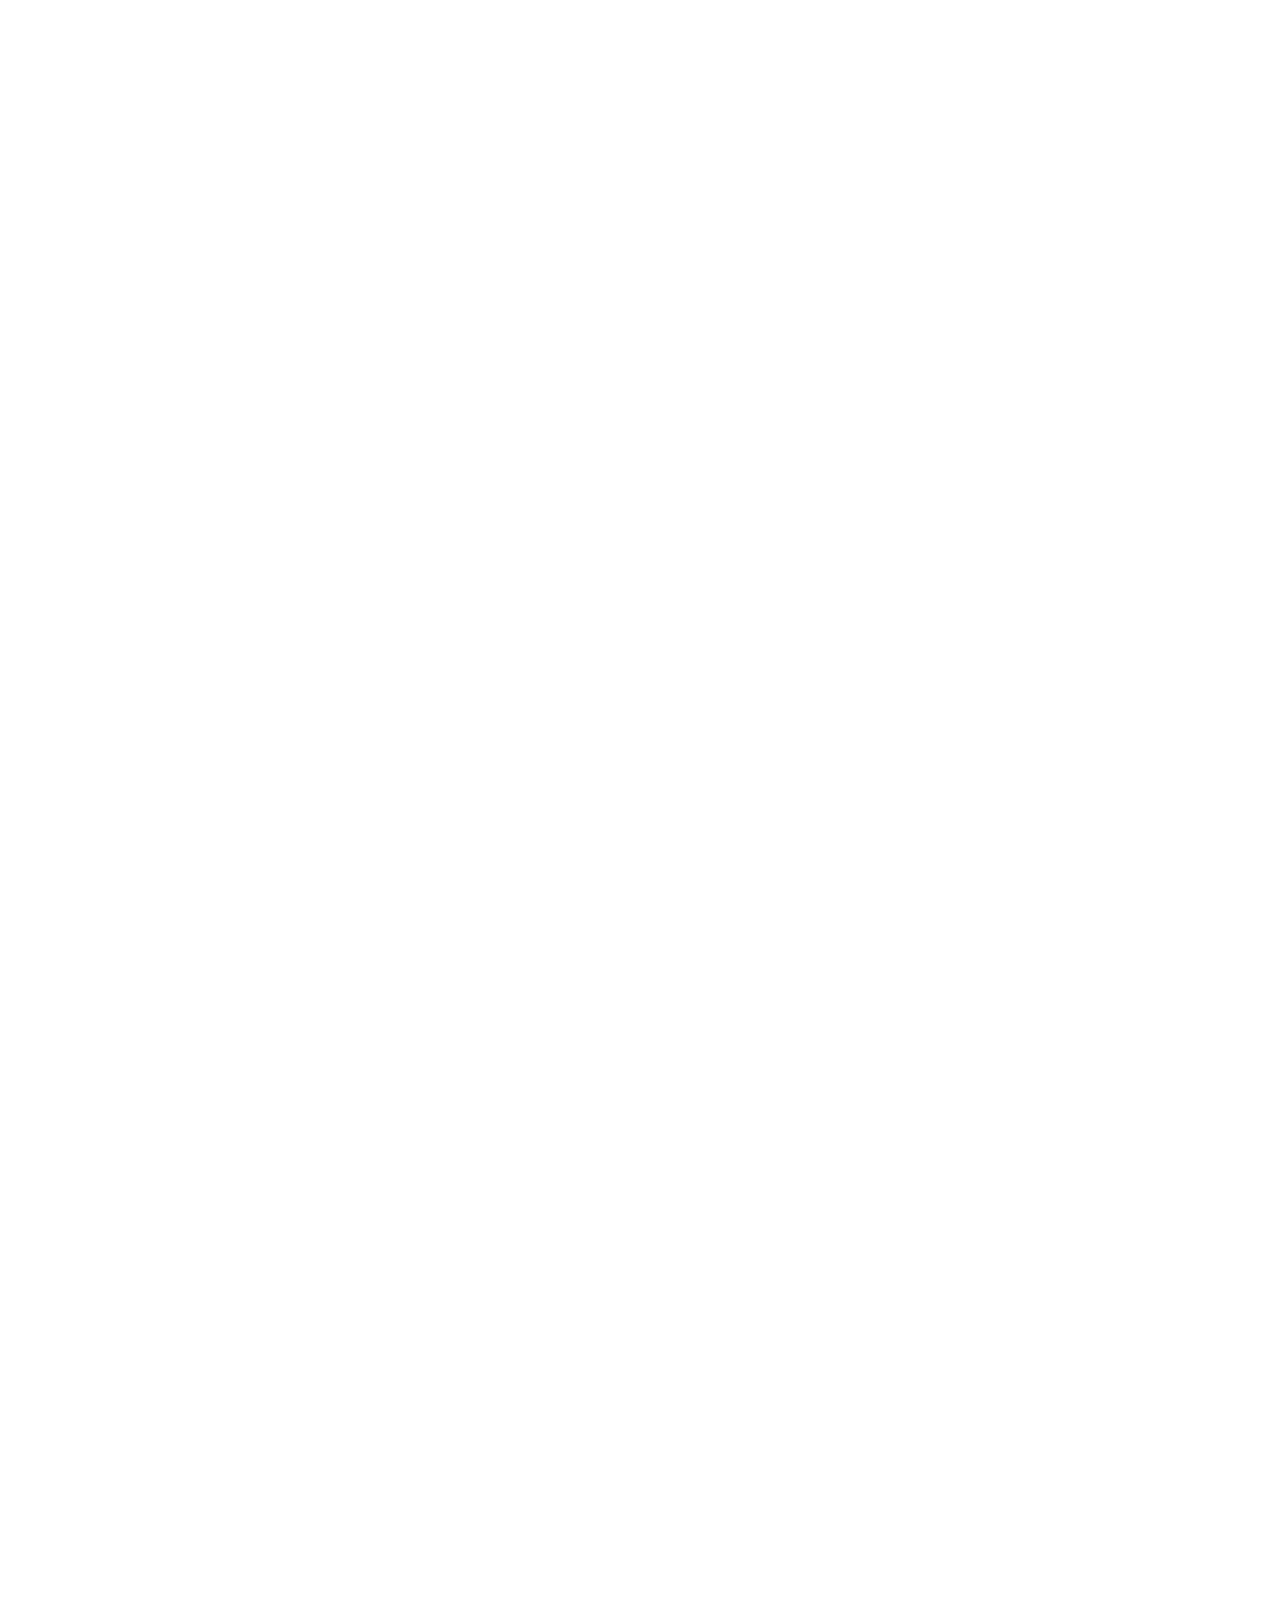
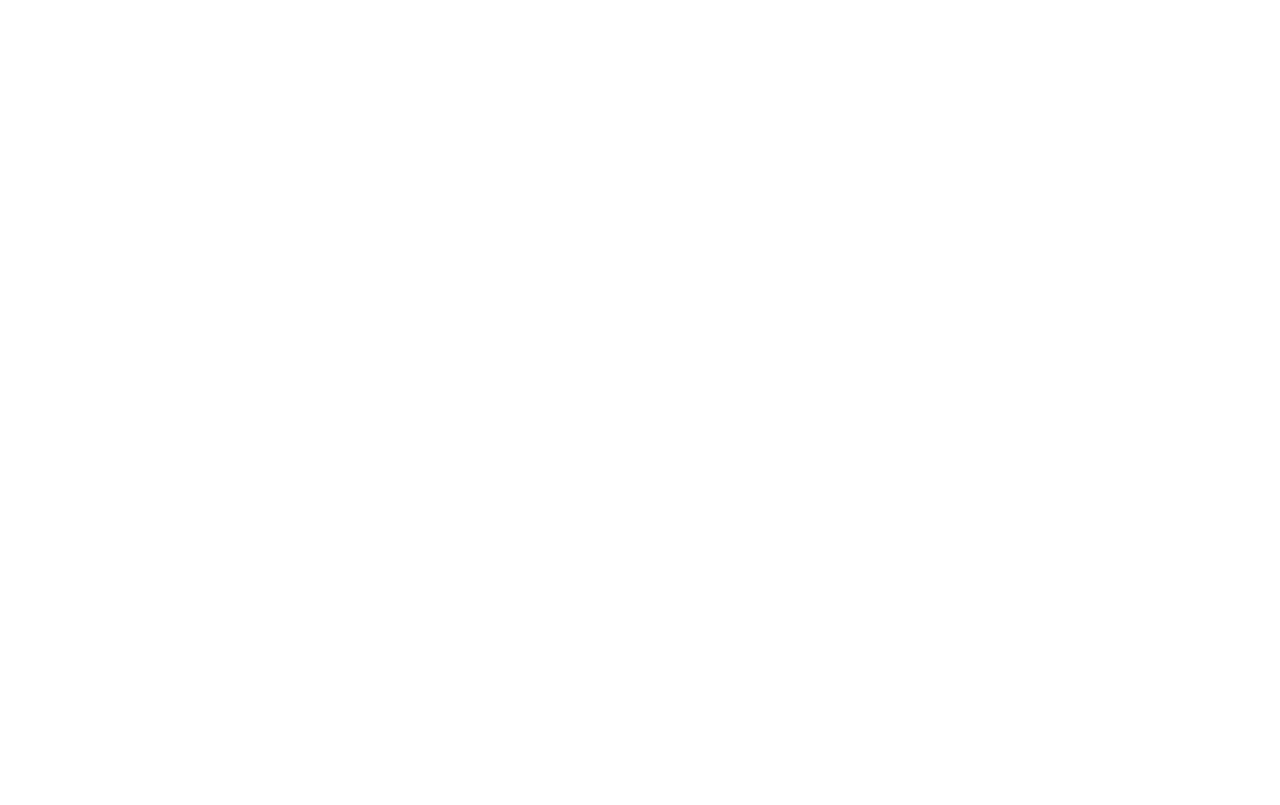
==== commit a550ff66: "qwe" ====
--- a/2017.01.19/index.html
+++ b/2017.01.19/index.html
@@ -45,7 +45,7 @@
     <!-- SLIDES -->
     <slide class="" id="slide-1" style="background:;">
   <hgroup>
-    <h2>Outline</h2>
+    <h3>Outline</h3>
   </hgroup>
   <article data-timings="">
     <ol>
@@ -77,7 +77,7 @@
 
 <slide class="class" id="id" style="background:;">
   <hgroup>
-    <h2>Training data</h2>
+    <h4>Training data</h4>
   </hgroup>
   <article data-timings="">
     <ul>
@@ -658,4 +658,4 @@
   <script>hljs.initHighlightingOnLoad();</script>
   <!-- DONE LOADING HIGHLIGHTER JS FILES -->
    
-  </html>+  </html>
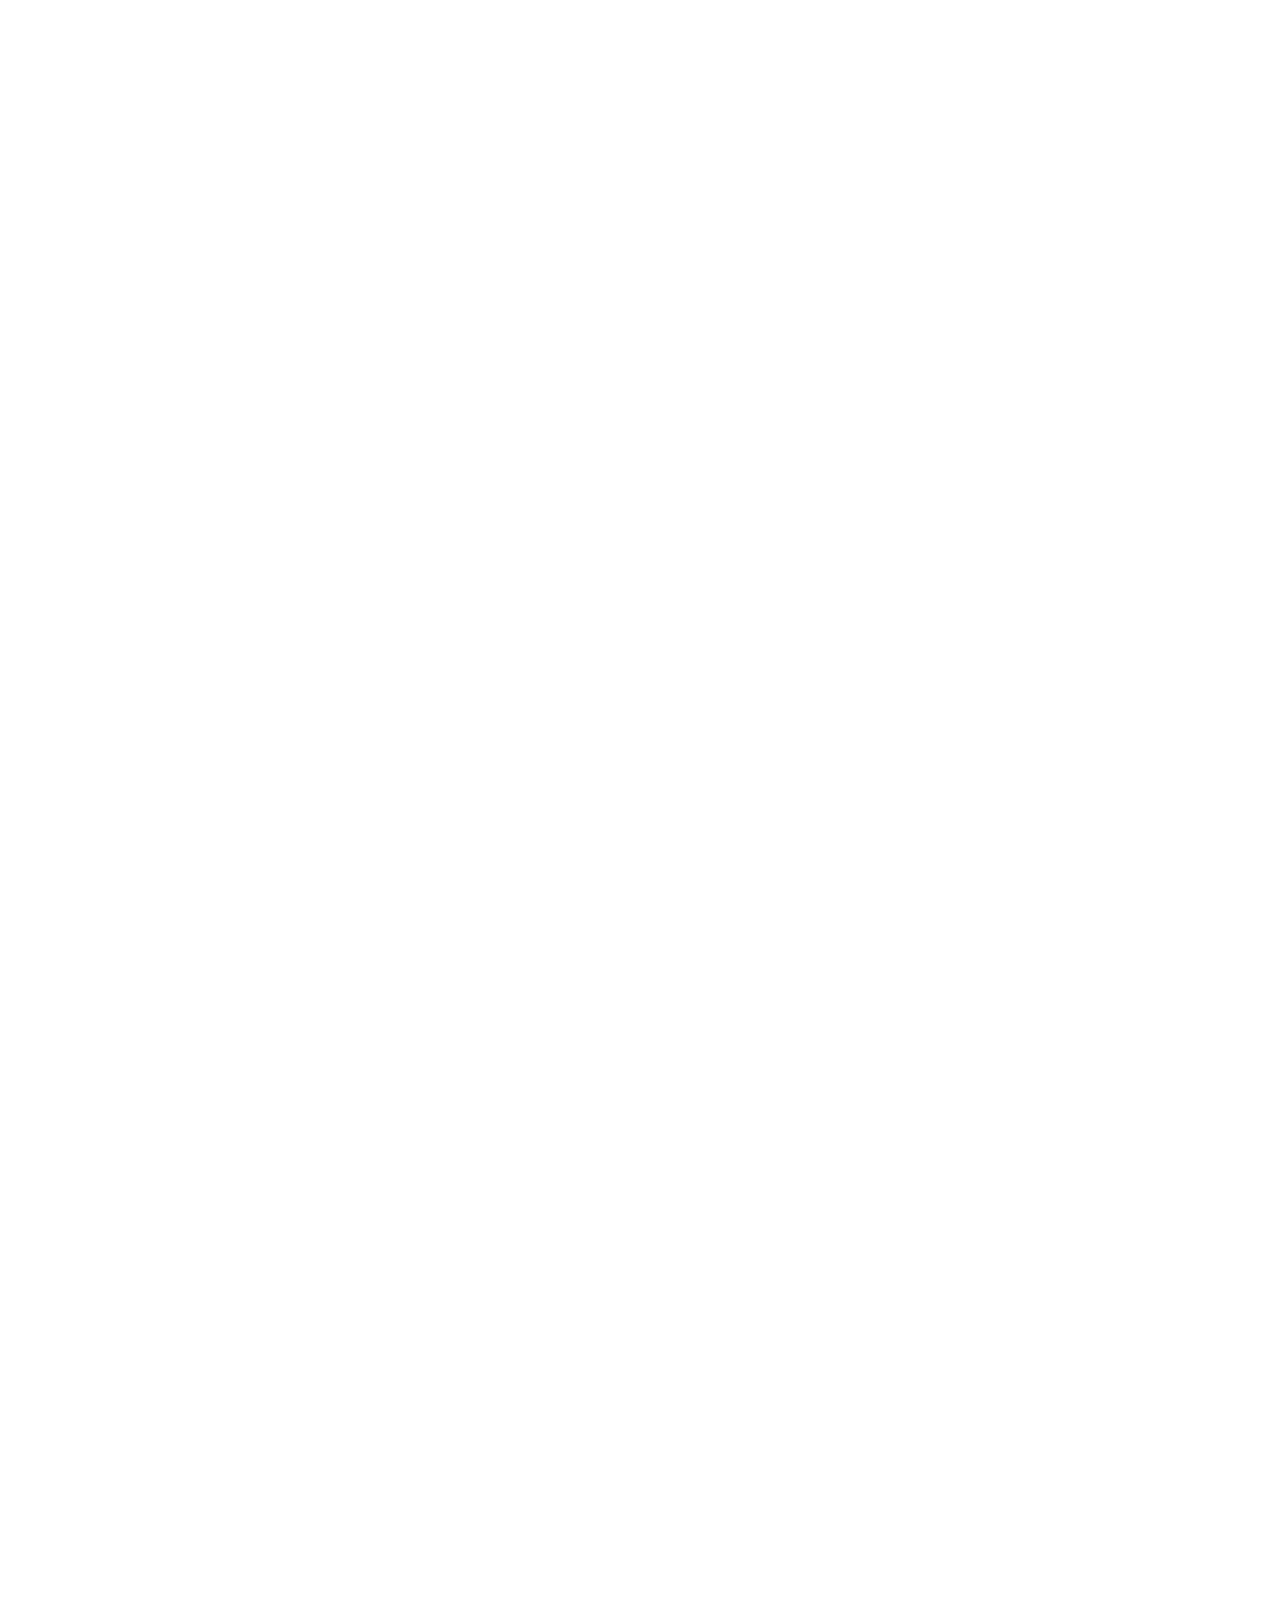
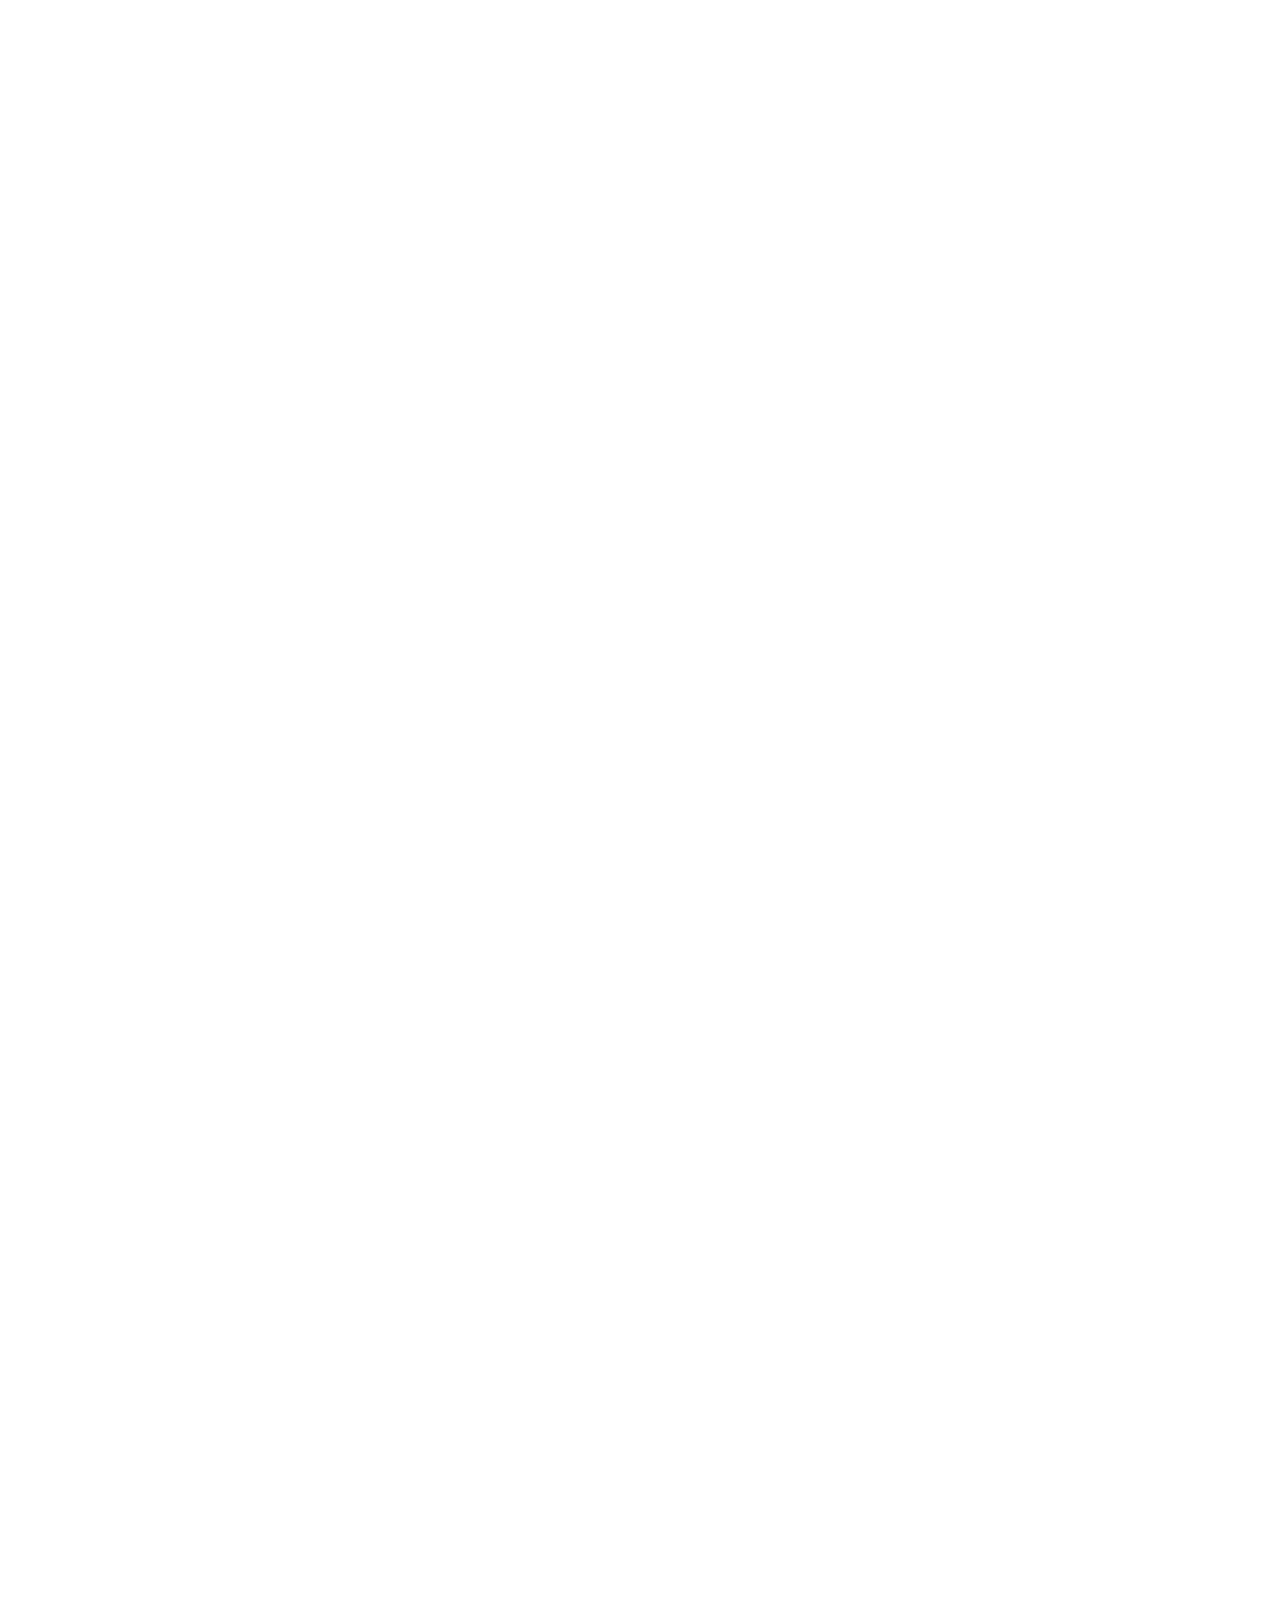
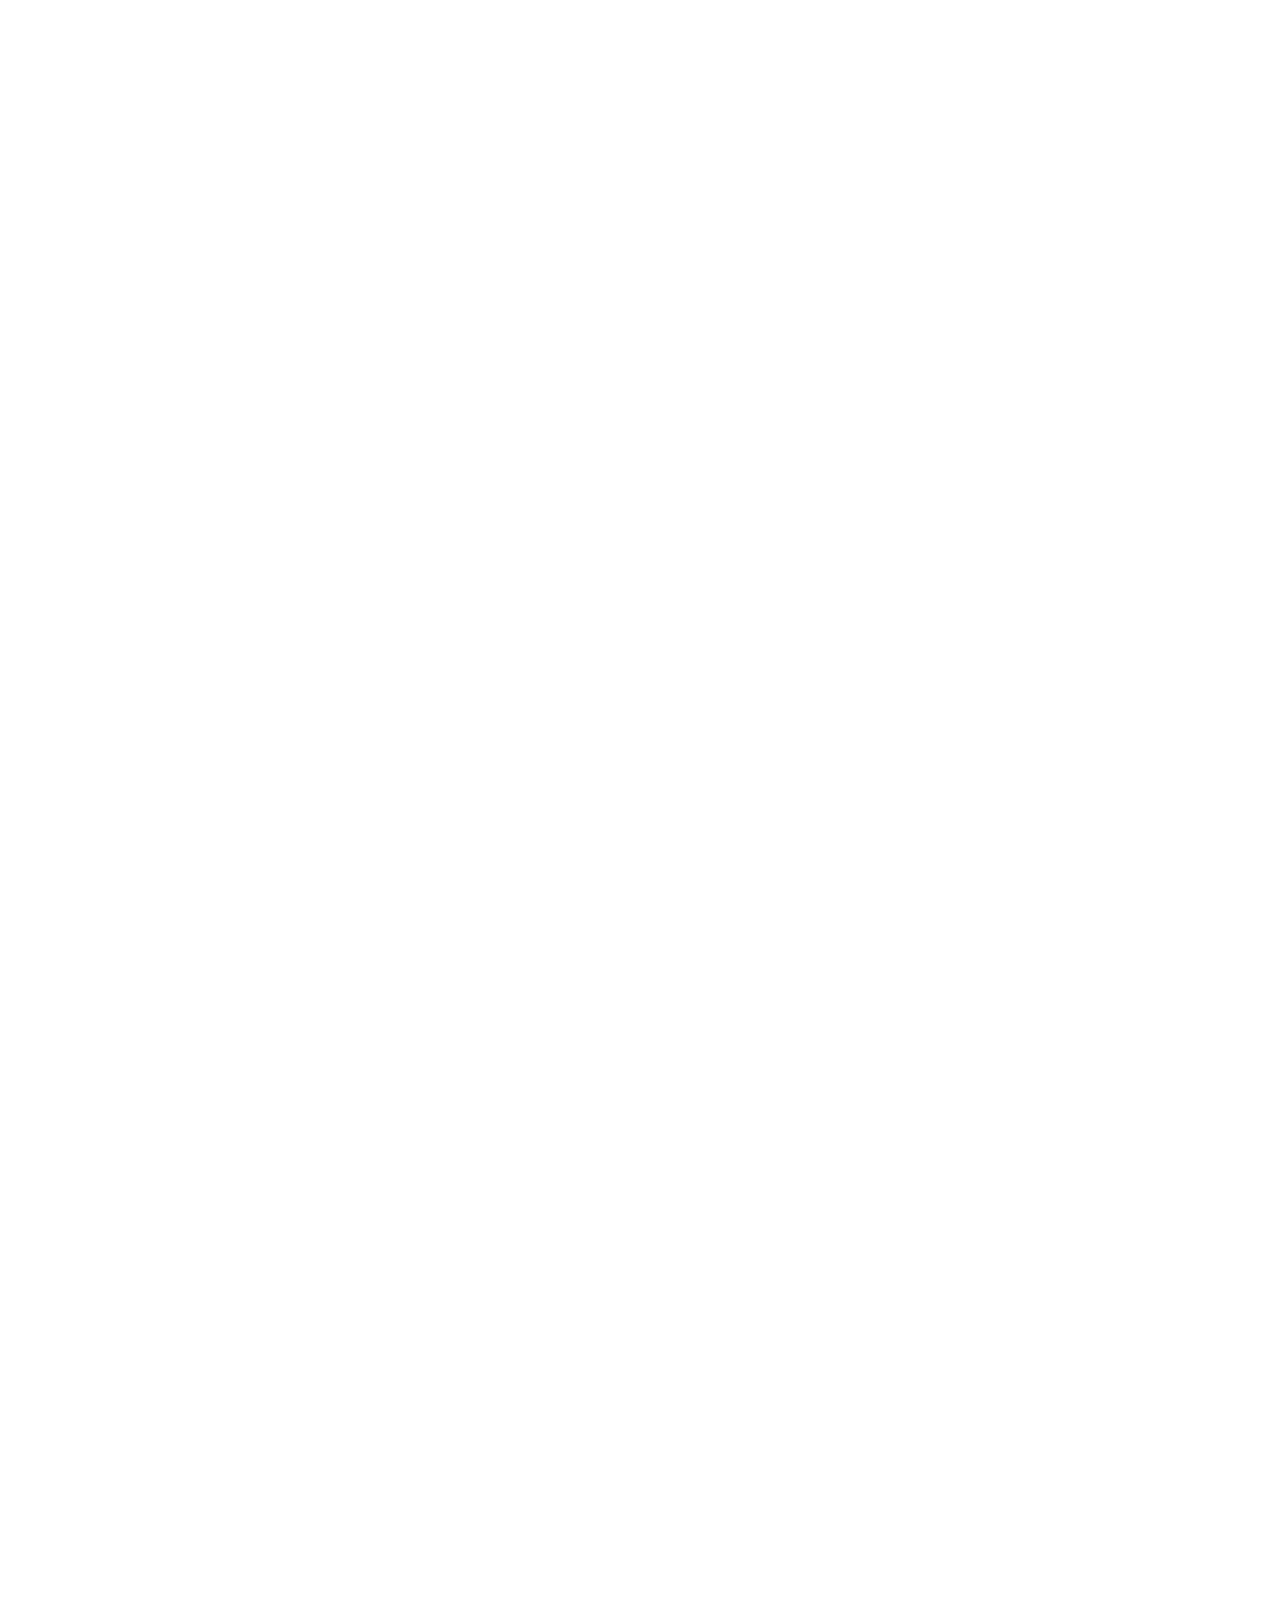
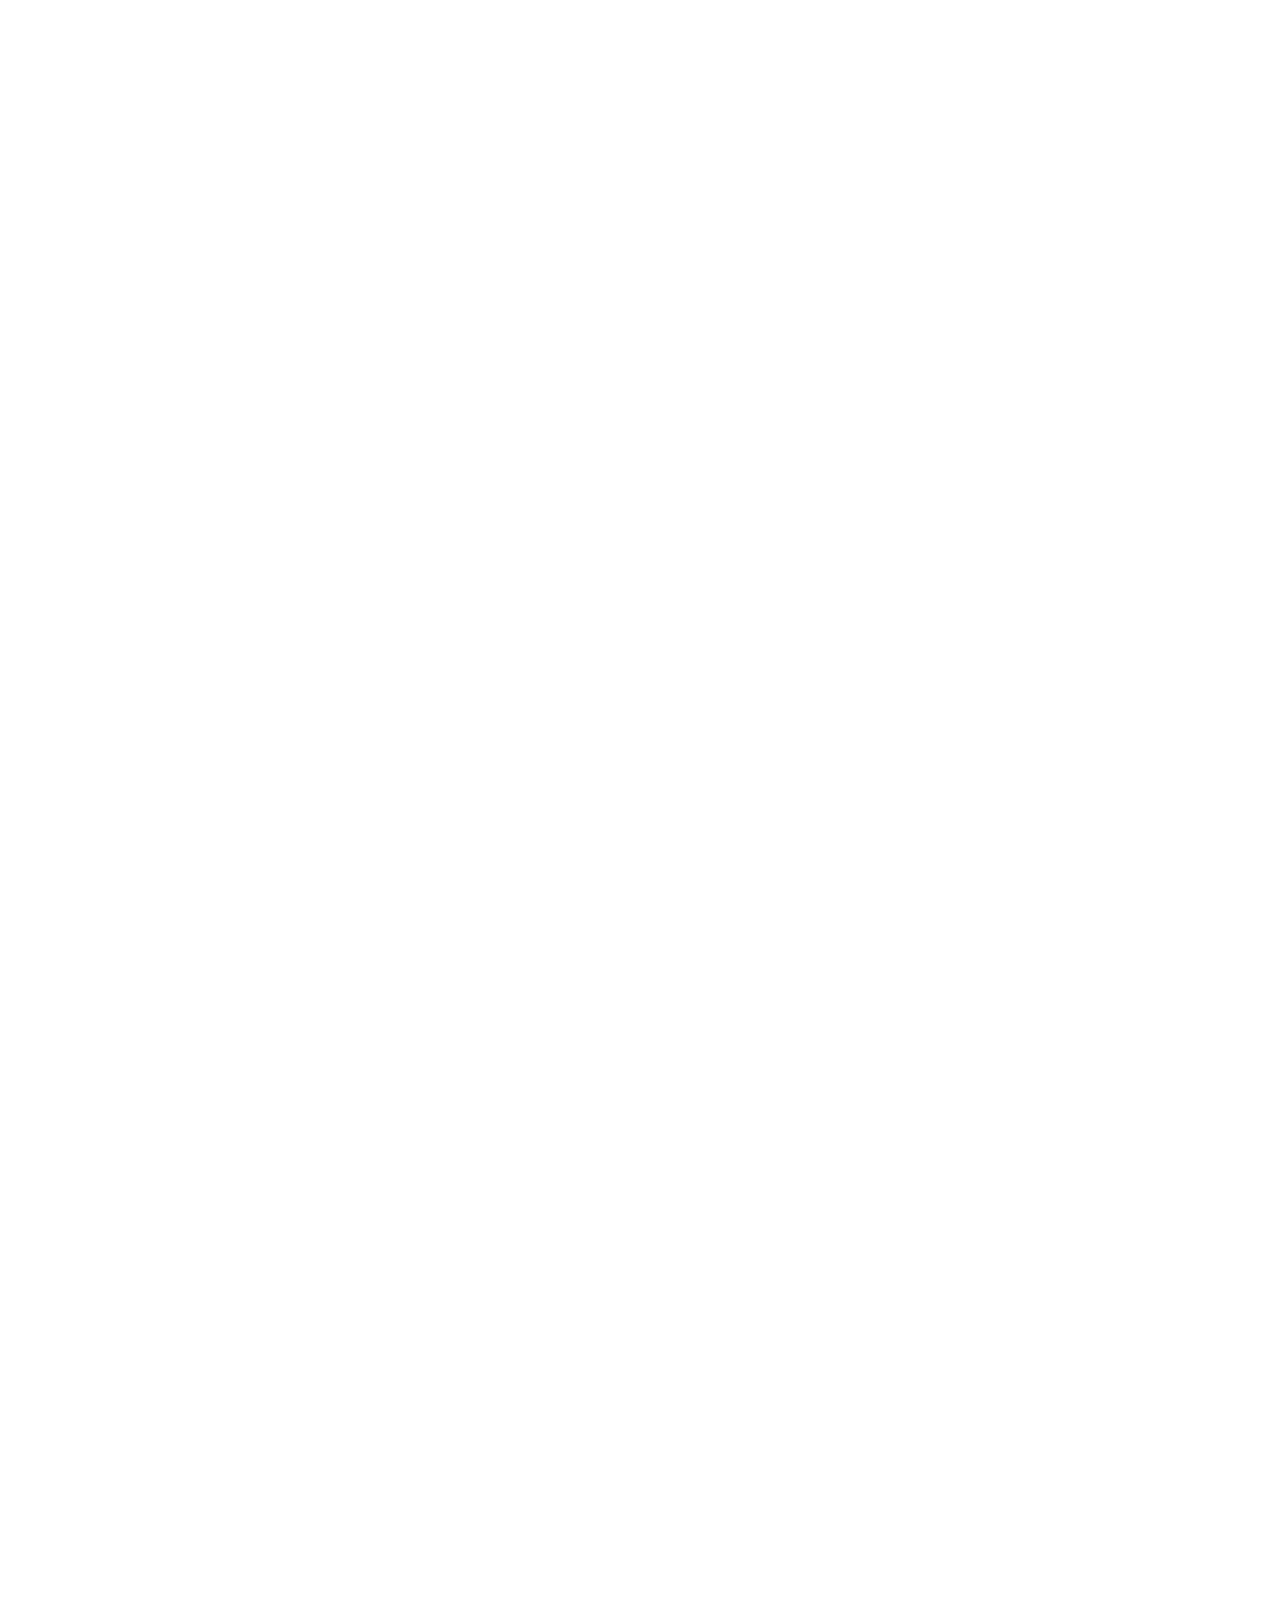
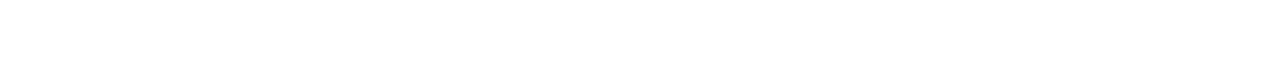
==== commit df1286cc: "Final version" ====
--- a/2017.01.19/index.html
+++ b/2017.01.19/index.html
@@ -11,7 +11,7 @@
   <link rel="stylesheet" href="../../../../monohiggs/plots/libraries/frameworks/io2012/css/default.css" media="all" >
   <link rel="stylesheet" href="../../../../monohiggs/plots/libraries/frameworks/io2012/css/phone.css" 
     media="only screen and (max-device-width: 480px)" >
-  <link rel="stylesheet" href="../../../../monohiggs/plots/libraries/frameworks/io2012/css/slidify.css" >
+  <link rel="stylesheet" href="./slidify.css" >
   <link rel="stylesheet" href="../../../../monohiggs/plots/libraries/highlighters/highlight.js/css/tomorrow.css" />
   <base target="_blank"> <!-- This amazingness opens all links in a new tab. -->  
   
@@ -35,9 +35,6 @@
     <h2></h2>
     <p>Khristian Kotov<br/></p>
   </hgroup>
-    <a href="https://github.com/kkotov/emtfPtRegression/zipball/gh-pages" class="example">
-     Download
-    </a>
   <article></article>  
 </slide>
     
@@ -45,7 +42,7 @@
     <!-- SLIDES -->
     <slide class="" id="slide-1" style="background:;">
   <hgroup>
-    <h3>Outline</h3>
+    <h2>Outline</h2>
   </hgroup>
   <article data-timings="">
     <ol>
@@ -77,7 +74,7 @@
 
 <slide class="class" id="id" style="background:;">
   <hgroup>
-    <h4>Training data</h4>
+    <h2>Training data</h2>
   </hgroup>
   <article data-timings="">
     <ul>
@@ -100,13 +97,13 @@
 <td>\(\Delta\phi\)</td>
 <td>continuous</td>
 <td>1-2, 1-3, 1-4, 2-3, 2-4, 3-4</td>
-<td>[-512 - +512]</td>
+<td>[-512 &#8211; +512]</td>
 </tr>
 <tr>
 <td>\(\Delta\theta\)</td>
 <td>continuous</td>
 <td>1-2, 1-3, 1-4, 2-3, 2-4, 3-4</td>
-<td>[-7  -  +7]</td>
+<td>[-7  &#8211;  +7]</td>
 </tr>
 <tr>
 <td>CLCT_Pattern</td>
@@ -161,7 +158,7 @@
 
 <slide class="class" id="id" style="background:;">
   <hgroup>
-    <h2>In-sample performace and model complexity</h2>
+    <h2>In-sample performace + model complexity</h2>
   </hgroup>
   <article data-timings="">
     <ul>
@@ -202,10 +199,9 @@
 Model 2: 1/pt ~ abs(dPhi12) + abs(dPhi23)
 Model 3: 1/pt ~ abs(dPhi12) + abs(dPhi23) + abs(dPhi34)
 Model 4: 1/pt ~ abs(dPhi12) + abs(dPhi23) + abs(dPhi34) + abs(dPhi13)
-Model 5: 1/pt ~ abs(dPhi12) + abs(dPhi23) + abs(dPhi34) + abs(dPhi13) + 
-    abs(dPhi14)
-Model 6: 1/pt ~ abs(dPhi12) + abs(dPhi23) + abs(dPhi34) + abs(dPhi13) + 
-    abs(dPhi14) + abs(dPhi24)
+Model 5: 1/pt ~ abs(dPhi12) + abs(dPhi23) + abs(dPhi34) + abs(dPhi13) + abs(dPhi14)
+Model 6: 1/pt ~ abs(dPhi12) + abs(dPhi23) + abs(dPhi34) + abs(dPhi13) + abs(dPhi14) + 
+    abs(dPhi24)
   Res.Df    RSS Df Sum of Sq         F    Pr(&gt;F)    
 1 311344 169.88                                     
 2 311343 169.87  1    0.0107    23.072 1.562e-06 ***
@@ -269,7 +265,7 @@
 
 <slide class="class" id="id" style="background:;">
   <hgroup>
-    <h2>Scaling up number of predictors in linear model</h2>
+    <h2>More predictors in linear model</h2>
   </hgroup>
   <article data-timings="">
     <p>Best subset selection &quot;switches on&quot; (shades of gray) predictors as follows:
@@ -317,44 +313,6 @@
   <article data-timings="">
     <p>Absolute predictor&#39;s importance = difference in predictive measure (e.g. MSE) with the original
 training dataset and a dataset with this predictor being randomly &#39;permuted&#39;:</p>
-
-<pre><code>Growing trees.. Progress: 0%. Estimated remaining time: 5 hours, 32 minutes, 40 seconds.
-Growing trees.. Progress: 3%. Estimated remaining time: 39 minutes, 20 seconds.
-Growing trees.. Progress: 5%. Estimated remaining time: 31 minutes, 32 seconds.
-Growing trees.. Progress: 9%. Estimated remaining time: 24 minutes, 10 seconds.
-Growing trees.. Progress: 12%. Estimated remaining time: 21 minutes, 50 seconds.
-Growing trees.. Progress: 15%. Estimated remaining time: 19 minutes, 57 seconds.
-Growing trees.. Progress: 18%. Estimated remaining time: 18 minutes, 28 seconds.
-Growing trees.. Progress: 21%. Estimated remaining time: 17 minutes, 32 seconds.
-Growing trees.. Progress: 23%. Estimated remaining time: 16 minutes, 49 seconds.
-Growing trees.. Progress: 27%. Estimated remaining time: 15 minutes, 32 seconds.
-Growing trees.. Progress: 29%. Estimated remaining time: 15 minutes, 22 seconds.
-Growing trees.. Progress: 32%. Estimated remaining time: 14 minutes, 36 seconds.
-Growing trees.. Progress: 35%. Estimated remaining time: 13 minutes, 46 seconds.
-Growing trees.. Progress: 37%. Estimated remaining time: 13 minutes, 20 seconds.
-Growing trees.. Progress: 40%. Estimated remaining time: 12 minutes, 45 seconds.
-Growing trees.. Progress: 42%. Estimated remaining time: 12 minutes, 10 seconds.
-Growing trees.. Progress: 45%. Estimated remaining time: 11 minutes, 33 seconds.
-Growing trees.. Progress: 48%. Estimated remaining time: 10 minutes, 46 seconds.
-Growing trees.. Progress: 51%. Estimated remaining time: 10 minutes, 22 seconds.
-Growing trees.. Progress: 54%. Estimated remaining time: 9 minutes, 29 seconds.
-Growing trees.. Progress: 57%. Estimated remaining time: 8 minutes, 59 seconds.
-Growing trees.. Progress: 59%. Estimated remaining time: 8 minutes, 35 seconds.
-Growing trees.. Progress: 62%. Estimated remaining time: 7 minutes, 54 seconds.
-Growing trees.. Progress: 64%. Estimated remaining time: 7 minutes, 29 seconds.
-Growing trees.. Progress: 67%. Estimated remaining time: 6 minutes, 57 seconds.
-Growing trees.. Progress: 69%. Estimated remaining time: 6 minutes, 21 seconds.
-Growing trees.. Progress: 72%. Estimated remaining time: 5 minutes, 53 seconds.
-Growing trees.. Progress: 74%. Estimated remaining time: 5 minutes, 19 seconds.
-Growing trees.. Progress: 77%. Estimated remaining time: 4 minutes, 44 seconds.
-Growing trees.. Progress: 80%. Estimated remaining time: 4 minutes, 2 seconds.
-Growing trees.. Progress: 83%. Estimated remaining time: 3 minutes, 30 seconds.
-Growing trees.. Progress: 86%. Estimated remaining time: 2 minutes, 50 seconds.
-Growing trees.. Progress: 89%. Estimated remaining time: 2 minutes, 9 seconds.
-Growing trees.. Progress: 92%. Estimated remaining time: 1 minute, 35 seconds.
-Growing trees.. Progress: 96%. Estimated remaining time: 53 seconds.
-Growing trees.. Progress: 98%. Estimated remaining time: 19 seconds.
-</code></pre>
 
 <p><img src="assets/fig/unnamed-chunk-7-1.png" title="plot of chunk unnamed-chunk-7" alt="plot of chunk unnamed-chunk-7" style="display: block; margin: auto;" /></p>
 
@@ -419,25 +377,18 @@
     <h2>Residuals</h2>
   </hgroup>
   <article data-timings="">
-    <pre><code>Growing trees.. Progress: 9%. Estimated remaining time: 5 minutes, 13 seconds.
-Growing trees.. Progress: 25%. Estimated remaining time: 3 minutes, 6 seconds.
-Growing trees.. Progress: 39%. Estimated remaining time: 2 minutes, 27 seconds.
-Growing trees.. Progress: 54%. Estimated remaining time: 1 minute, 47 seconds.
-Growing trees.. Progress: 70%. Estimated remaining time: 1 minute, 5 seconds.
-Growing trees.. Progress: 89%. Estimated remaining time: 22 seconds.
-</code></pre>
 
 <div style='float:left;width:48%;'>
-  <pre><code>[1] &quot;Standard diviation for the reference:  0.0384502209678907&quot;
-[1] &quot;Standard diviation for my model:  0.0416256175683441&quot;
+  <pre><code>[1] &quot;Sd for the reference:  0.038&quot;
+[1] &quot;Sd for my model:  0.042&quot;
 </code></pre>
 
 <p><img src="assets/fig/unnamed-chunk-9-1.png" title="plot of chunk unnamed-chunk-9" alt="plot of chunk unnamed-chunk-9" style="display: block; margin: auto;" /></p>
 
 </div>
 <div style='float:right;width:48%;'>
-  <pre><code>[1] &quot;Standard diviation for the reference:  17.9980400950663&quot;
-[1] &quot;Standard diviation for my model:  9.2854886658628&quot;
+  <pre><code>[1] &quot;Sd for the reference:  18.&quot;
+[1] &quot;Sd for my model:  9.29&quot;
 </code></pre>
 
 <p><img src="assets/fig/unnamed-chunk-10-1.png" title="plot of chunk unnamed-chunk-10" alt="plot of chunk unnamed-chunk-10" style="display: block; margin: auto;" /></p>
@@ -471,7 +422,6 @@
 
 <slide class="class" id="id" style="background:;">
   <article data-timings="">
-    <p>##</p>
 
 <p><br><br><br></p>
 
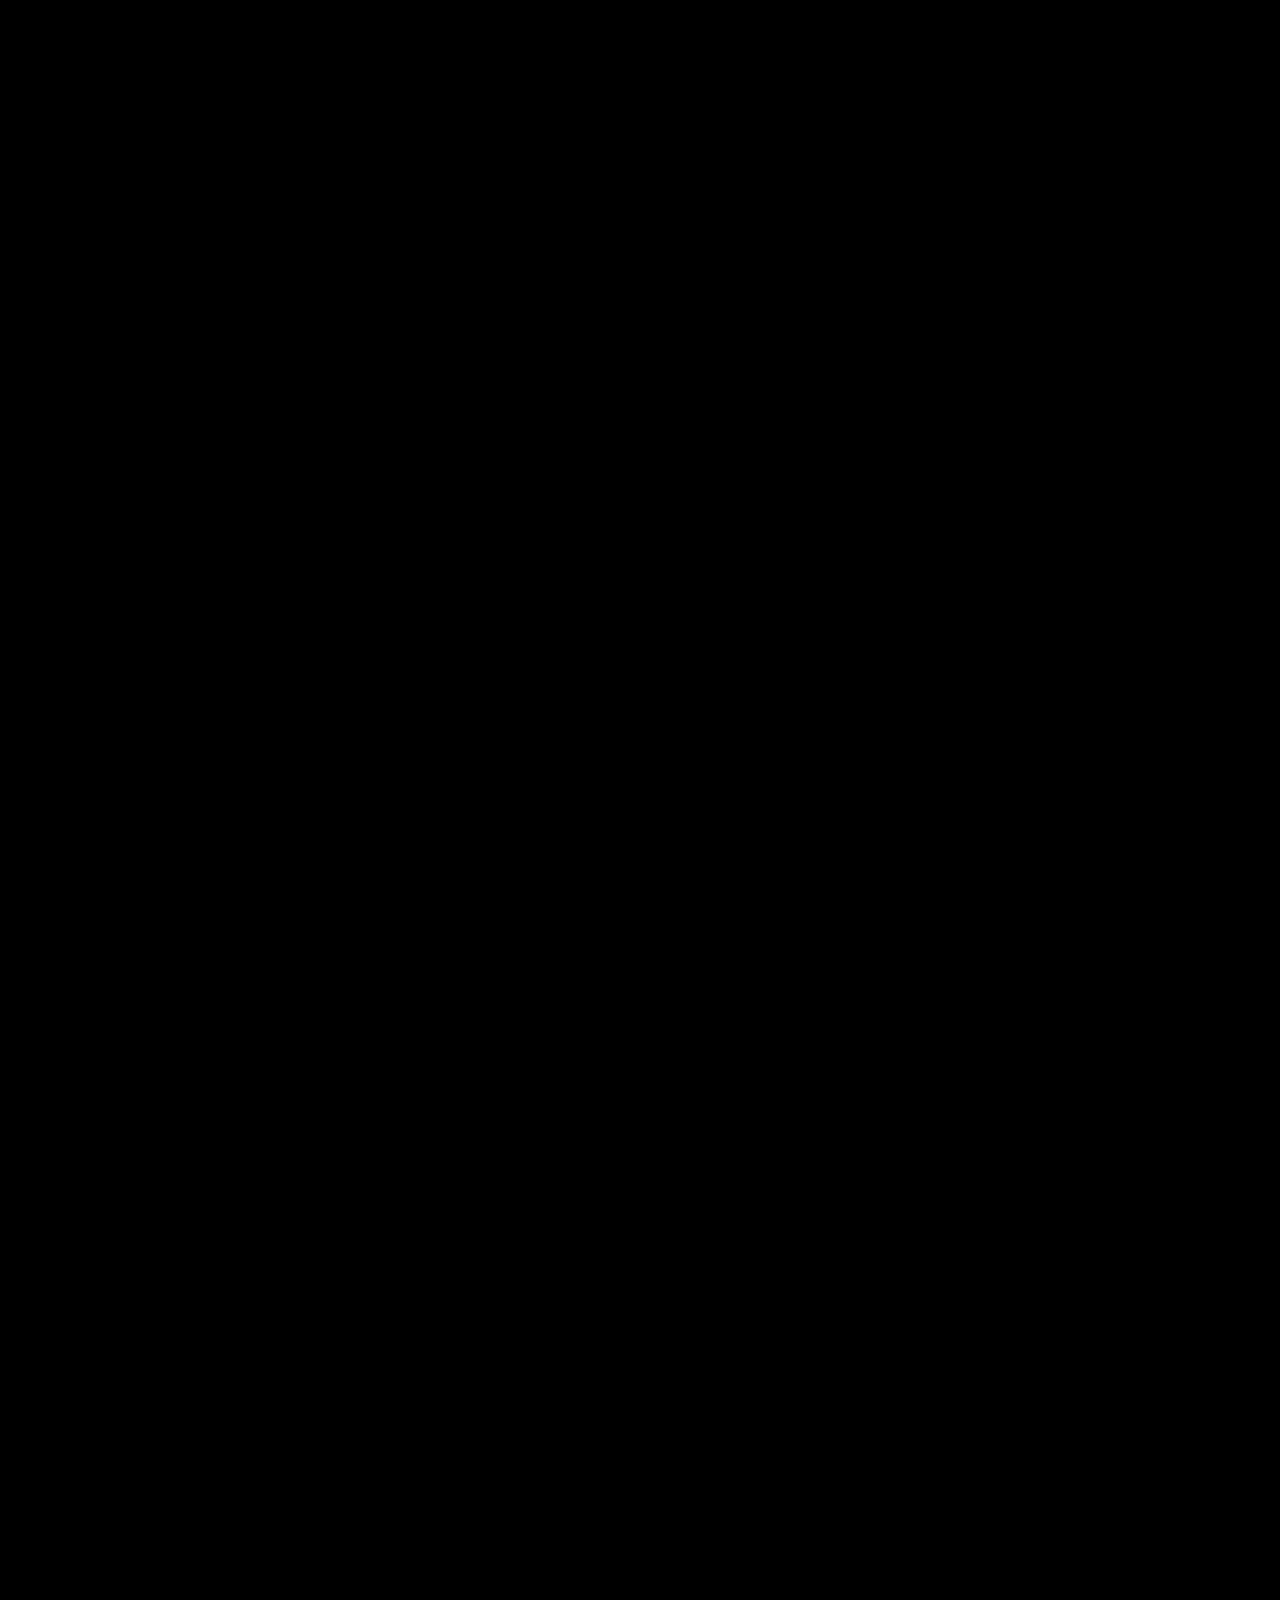
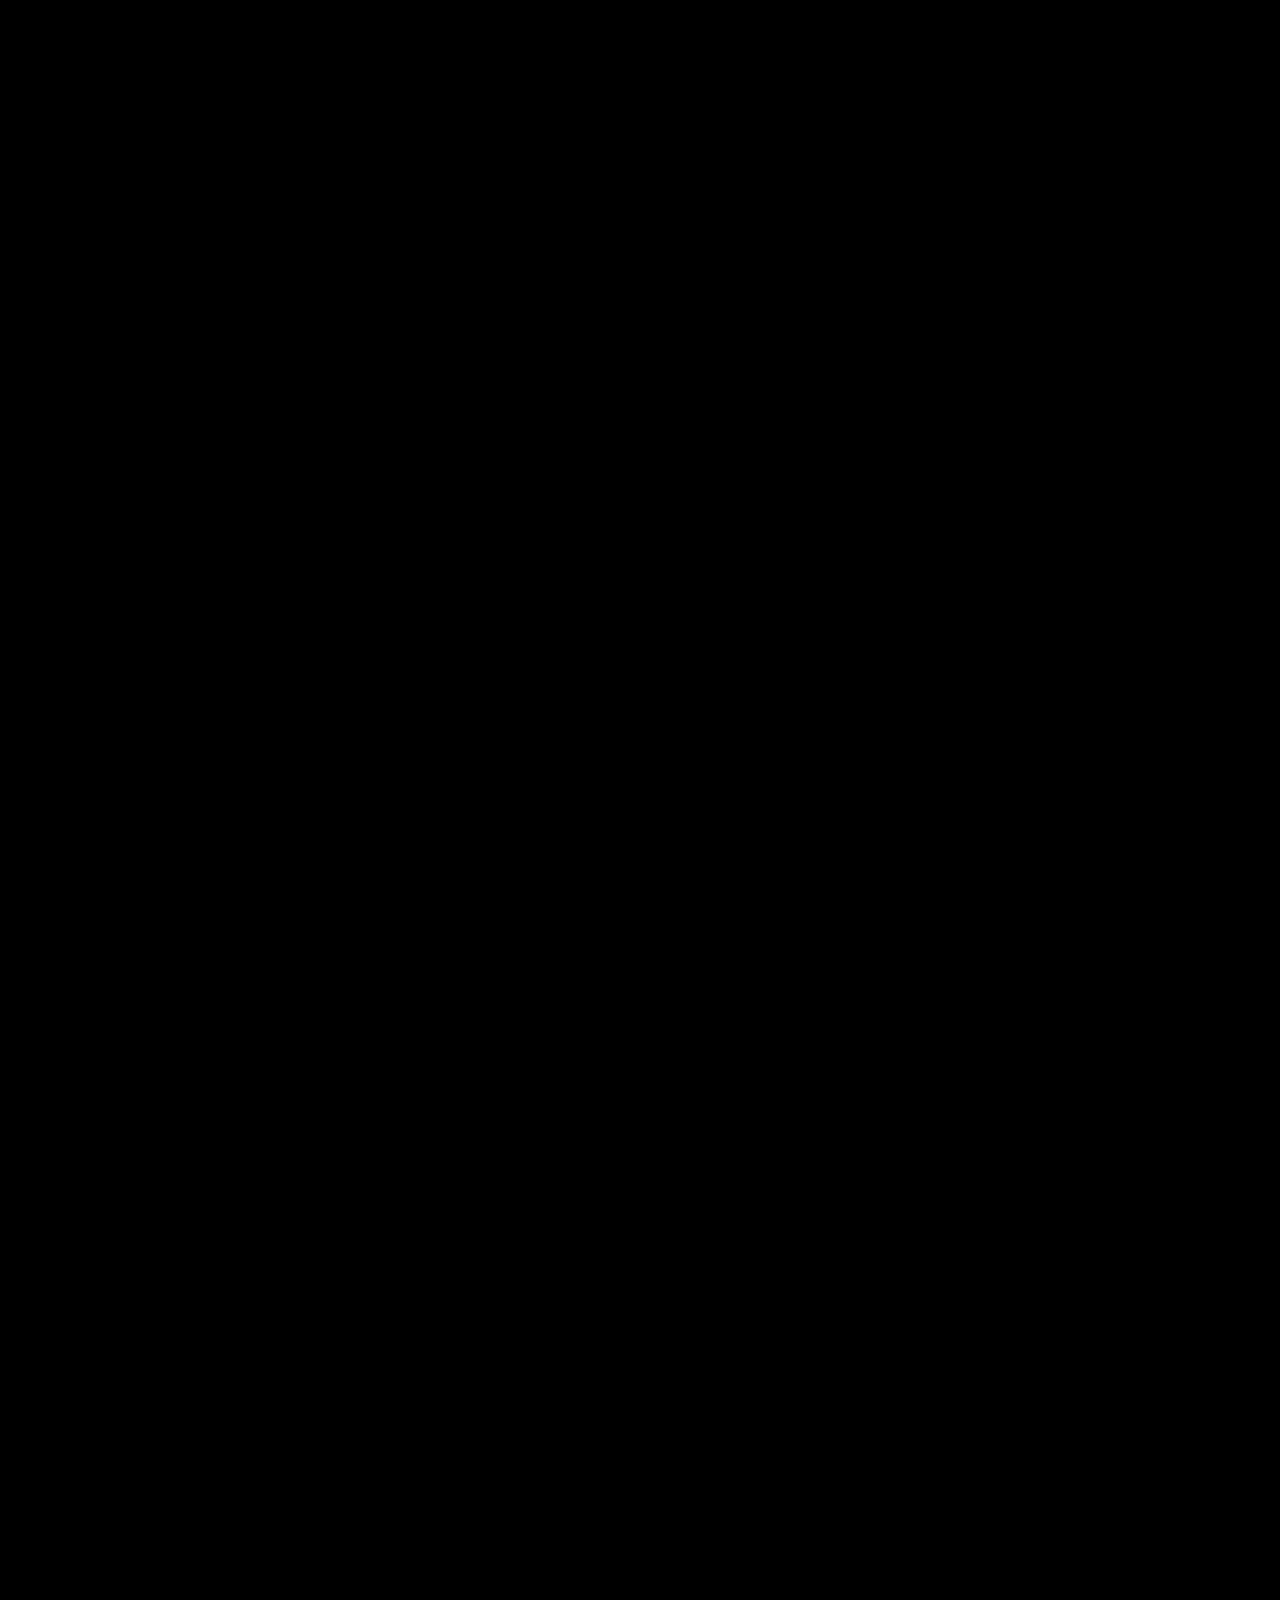
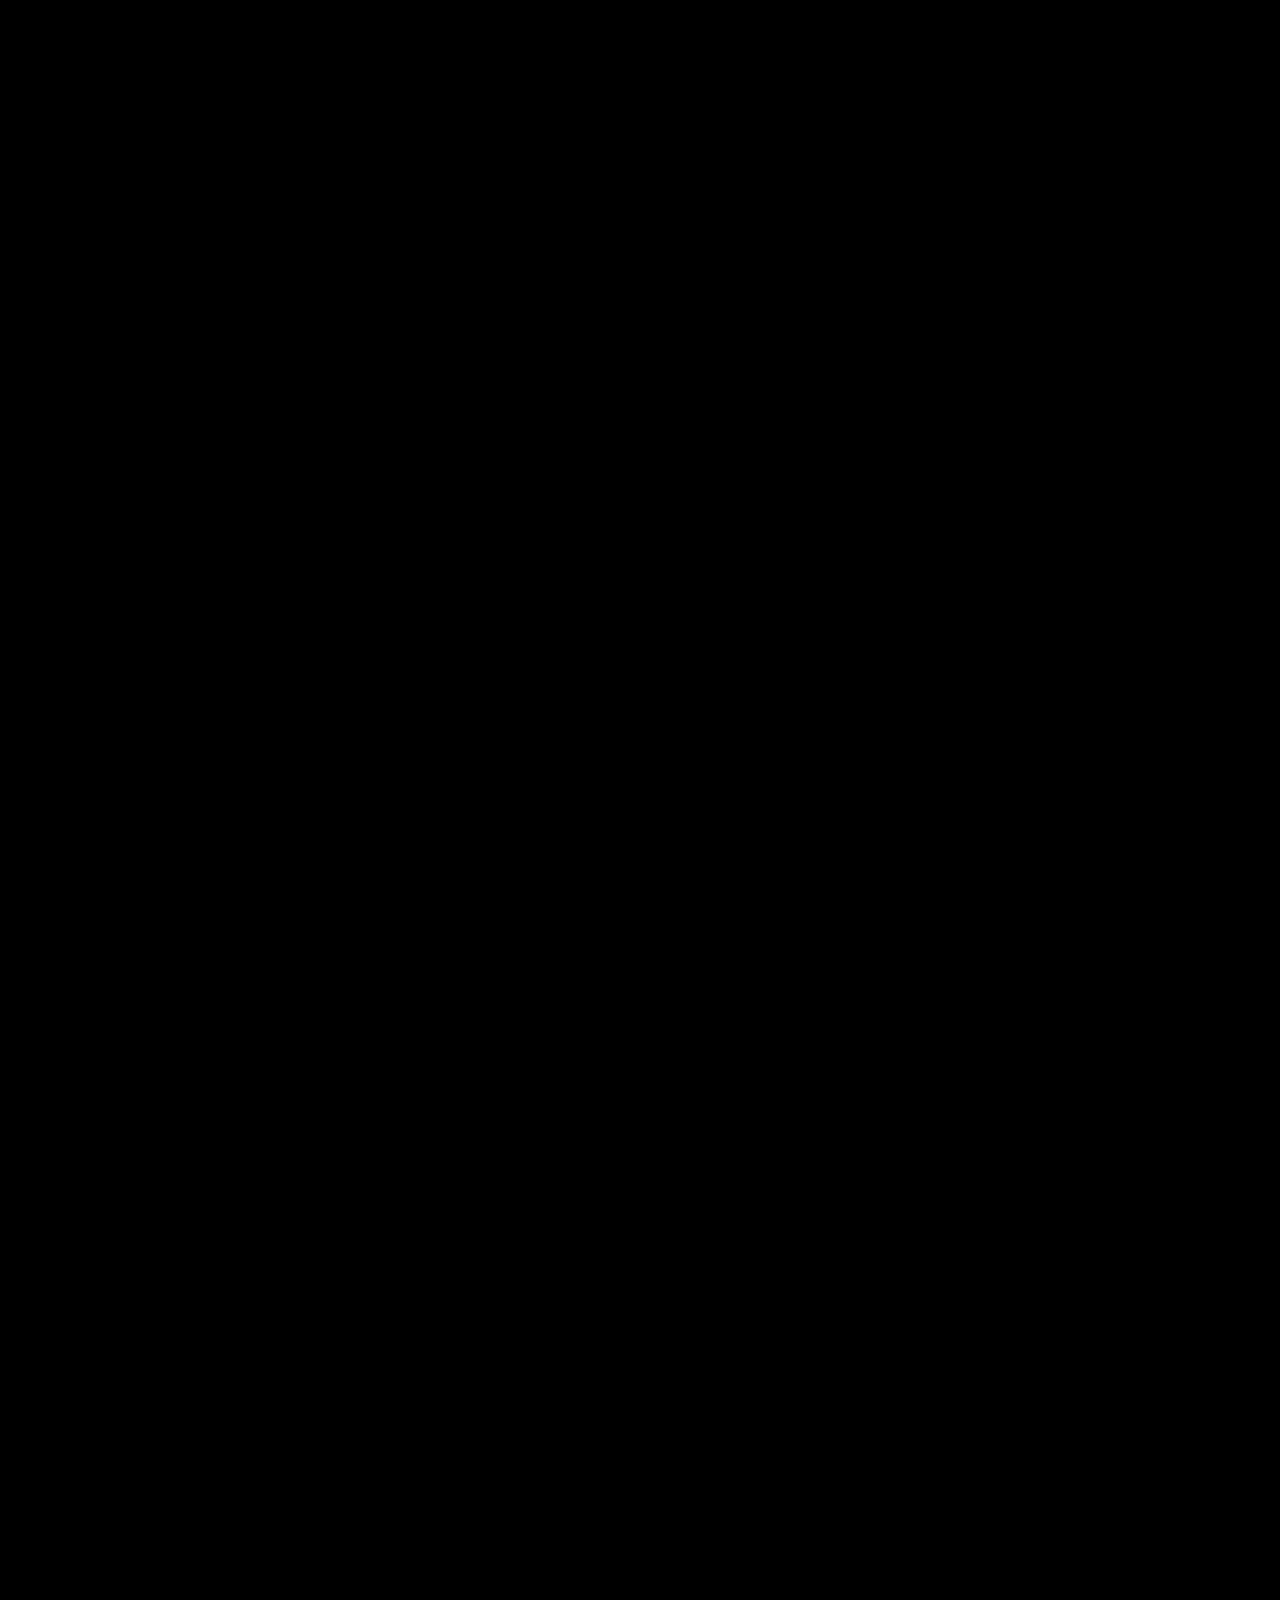
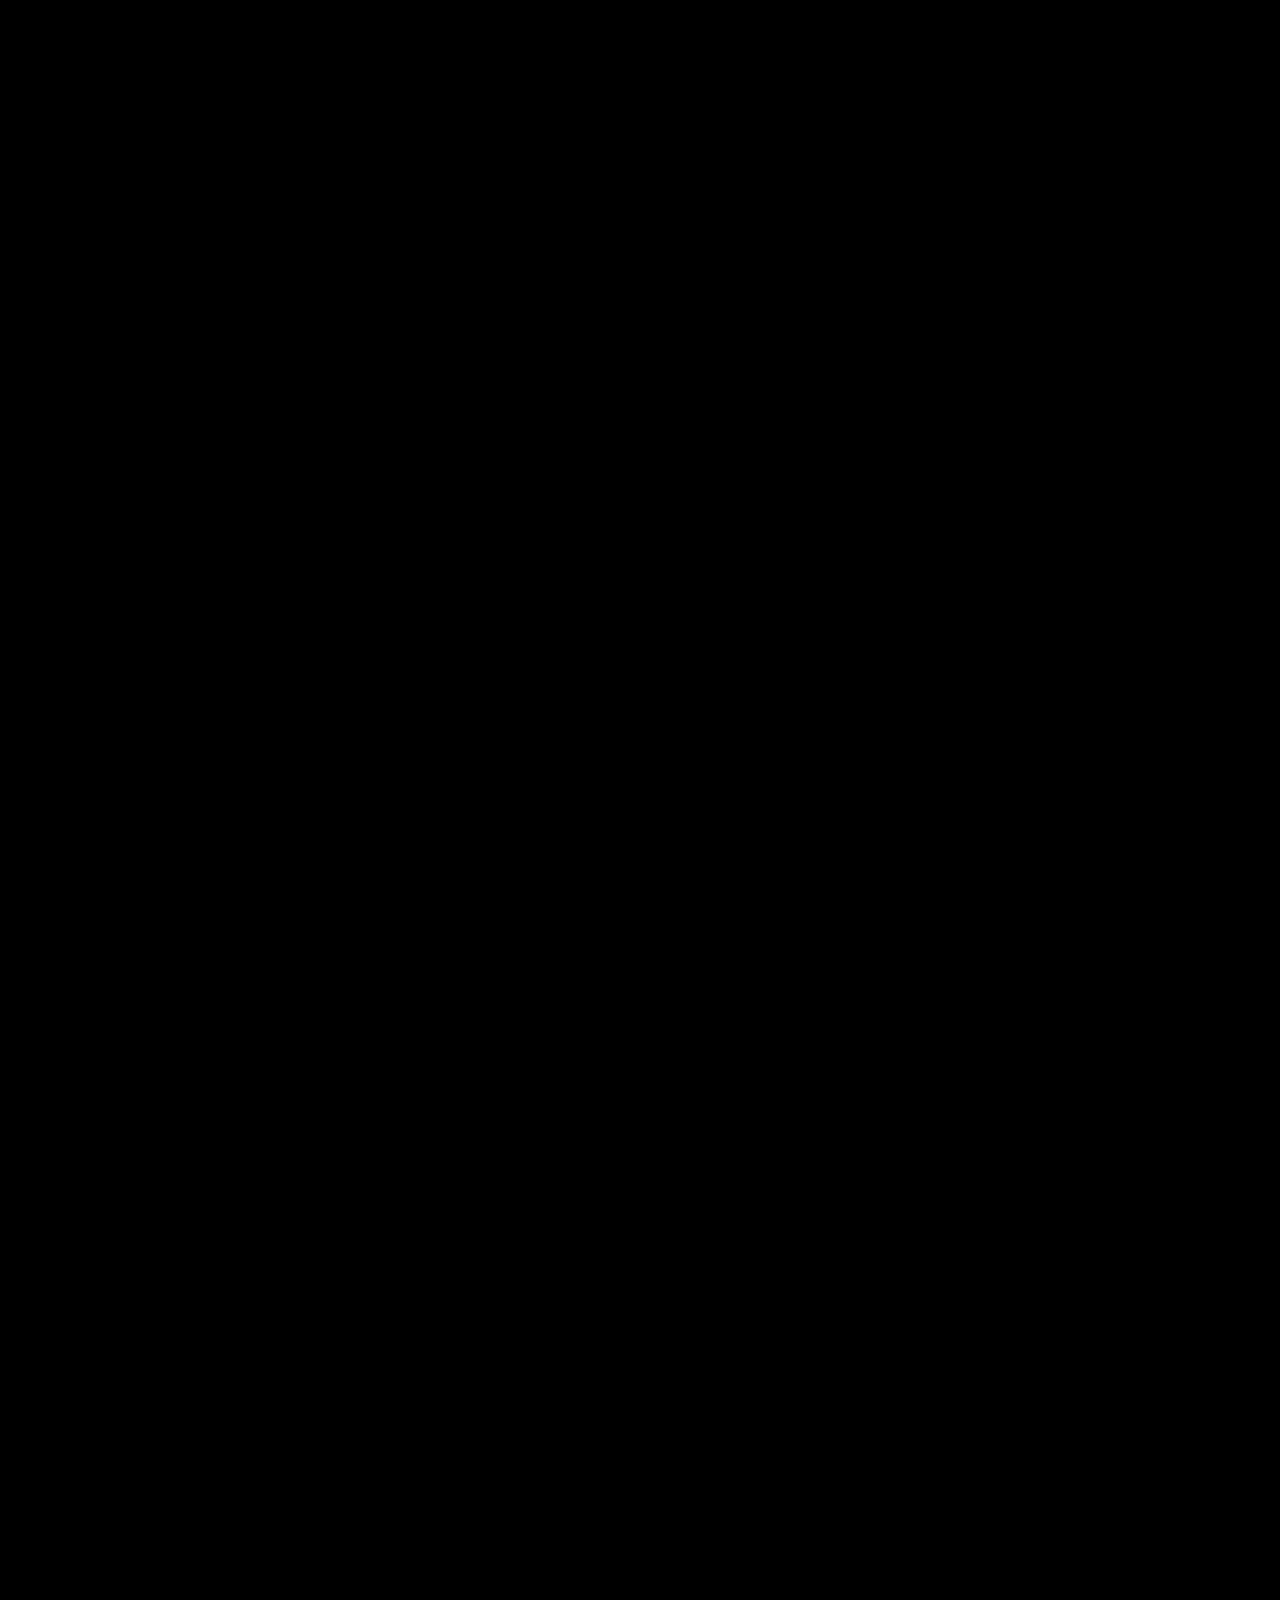
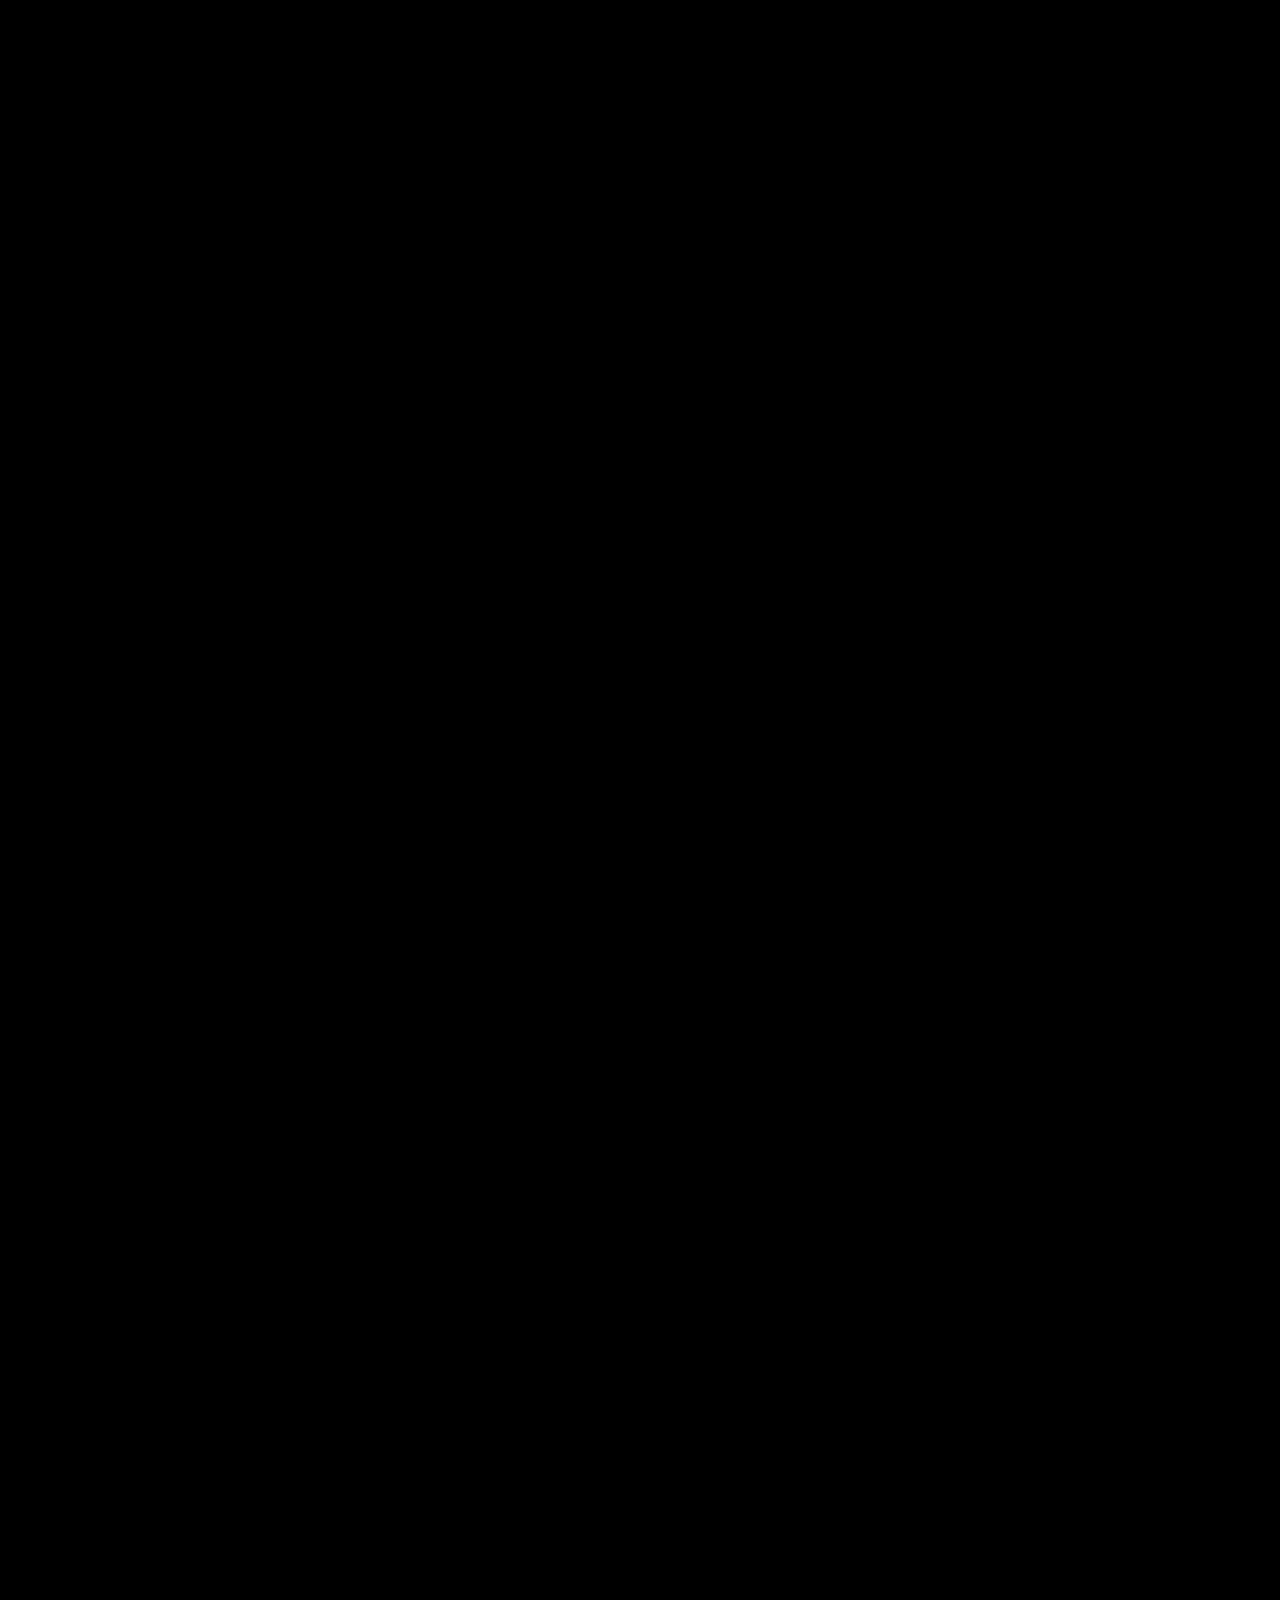
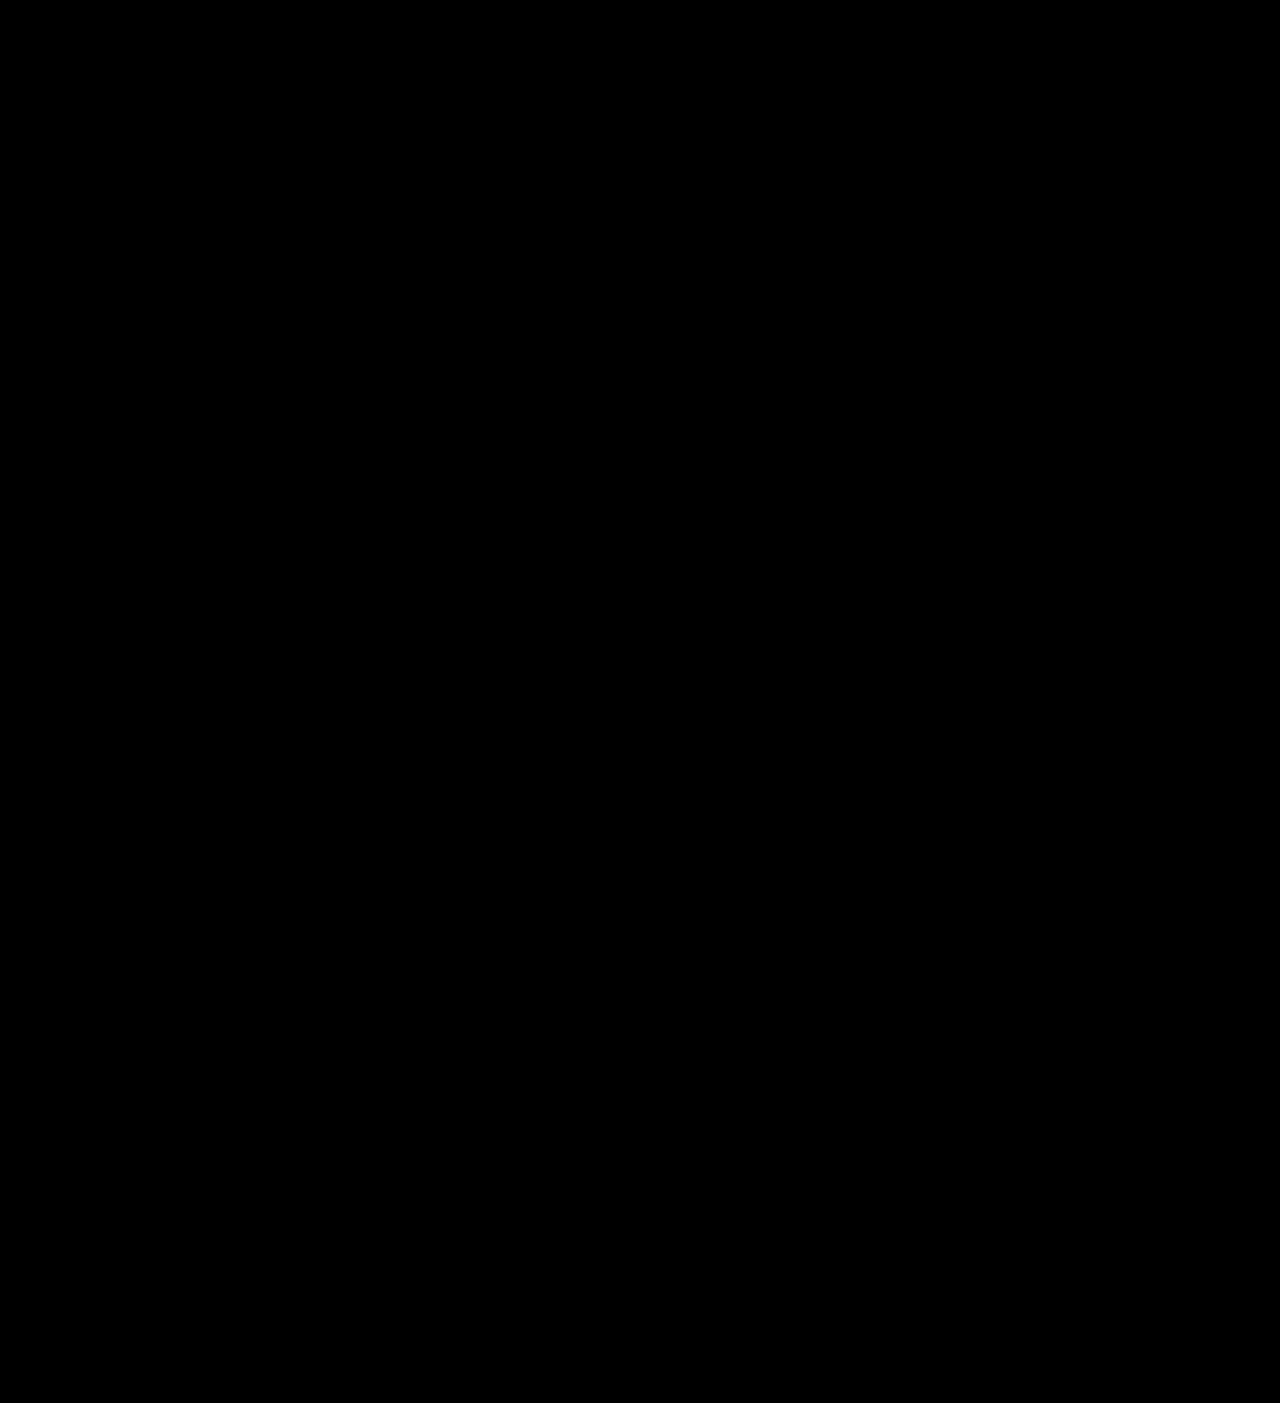
==== commit 8cdb57dd: "spelling fixes" ====
--- a/2017.01.19/index.html
+++ b/2017.01.19/index.html
@@ -11,7 +11,7 @@
   <link rel="stylesheet" href="../../../../monohiggs/plots/libraries/frameworks/io2012/css/default.css" media="all" >
   <link rel="stylesheet" href="../../../../monohiggs/plots/libraries/frameworks/io2012/css/phone.css" 
     media="only screen and (max-device-width: 480px)" >
-  <link rel="stylesheet" href="./slidify.css" >
+  <link rel="stylesheet" href="slidify.css" >
   <link rel="stylesheet" href="../../../../monohiggs/plots/libraries/highlighters/highlight.js/css/tomorrow.css" />
   <base target="_blank"> <!-- This amazingness opens all links in a new tab. -->  
   
@@ -55,7 +55,7 @@
 <li><p>Model selection</p>
 
 <ul>
-<li>standard in-sample metricts for models comparison</li>
+<li>standard in-sample metrics for models comparison</li>
 <li>linear model (&quot;all models are wrong, but some are useful&quot;) </li>
 </ul></li>
 <li><p>Trees</p>
@@ -129,7 +129,7 @@
 
 <slide class="class" id="id" style="background:;">
   <hgroup>
-    <h2>Simplest performace metrics</h2>
+    <h2>Simplest performance metrics</h2>
   </hgroup>
   <article data-timings="">
     <ul>
@@ -150,15 +150,15 @@
 
 <p>The more predictors (freedoms) one uses to build a model the better it fits training data</p>
 
-<p>Metrices above will always favor more complex models fitting in-sample noise</p>
-
-  </article>
-  <!-- Presenter Notes -->
-</slide>
-
-<slide class="class" id="id" style="background:;">
-  <hgroup>
-    <h2>In-sample performace + model complexity</h2>
+<p>Metrics above will always favor more complex models fitting in-sample noise</p>
+
+  </article>
+  <!-- Presenter Notes -->
+</slide>
+
+<slide class="class" id="id" style="background:;">
+  <hgroup>
+    <h2>In-sample performance + model complexity</h2>
   </hgroup>
   <article data-timings="">
     <ul>
@@ -170,7 +170,7 @@
 <li>\(z\)-score of a coefficient is equivalent to \(F\)-statistics for dropping this coefficient out</li>
 <li>unlike the \(z\)-score, \(F\)-statistics can also handle categorical predictors</li>
 </ul></li>
-<li><p>Adjusted \(R^2\) (regular \(R^2\) penalazed for model complexity): </p></li>
+<li><p>Adjusted \(R^2\) (regular \(R^2\) penalized for model complexity): </p></li>
 </ul>
 
 <p>\[ Adjusted~R^2 = 1 - \frac{RSS/(N-p-1)}{TSS/(N-1)} \]</p>
@@ -224,7 +224,7 @@
   <article data-timings="">
     <p>Linear fit does not do well for dPhi23 (also seen as low \(F\)-statistics above):</p>
 
-<div style='float:left;width:48%;'>
+<div style='float:left;width:48%;' class='centered'>
   <pre><code class="r">plot(abs(v$dPhi12), 1/v$pt, cex=.1)
 abline(lm(1/pt~abs(dPhi12),v),col=&quot;red&quot;)
 </code></pre>
@@ -265,13 +265,13 @@
 
 <slide class="class" id="id" style="background:;">
   <hgroup>
-    <h2>More predictors in linear model</h2>
+    <h2>Scaling up number of predictors in linear model</h2>
   </hgroup>
   <article data-timings="">
     <p>Best subset selection &quot;switches on&quot; (shades of gray) predictors as follows:
 <img src="assets/fig/unnamed-chunk-6-1.png" title="plot of chunk unnamed-chunk-6" alt="plot of chunk unnamed-chunk-6" style="display: block; margin: auto;" /></p>
 
-<p>The most important preditors in a linear model (of my choise) are dPhi, clct1 and fr1</p>
+<p>The most important predictors in a linear model (of my choice) are dPhi, clct1 and fr1</p>
 
   </article>
   <!-- Presenter Notes -->
@@ -294,9 +294,9 @@
 <p>Bagging or Bootstrap aggregation (in Random Forest or RF used through the rest of this study):</p>
 
 <ul>
-<li>resample input data multiple times leaving a part of randomly choosen events out </li>
-<li>each time fit a collection of small \(mtry\)-sized trees of randomly choosen predictors</li>
-<li>average these (largely <em>de-corelated</em>) noisy but unbiased models to reduce variance </li>
+<li>resample input data multiple times leaving a part of randomly chosen events out </li>
+<li>each time fit a collection of small \(mtry\)-sized trees of randomly chosen predictors</li>
+<li>average these (largely <em>de-correlated</em>) noisy but unbiased models to reduce variance </li>
 <li>along the way construct out-of-bag (OOB) error estimate with the left out data</li>
 </ul>
 
@@ -312,9 +312,8 @@
   </hgroup>
   <article data-timings="">
     <p>Absolute predictor&#39;s importance = difference in predictive measure (e.g. MSE) with the original
-training dataset and a dataset with this predictor being randomly &#39;permuted&#39;:</p>
-
-<p><img src="assets/fig/unnamed-chunk-7-1.png" title="plot of chunk unnamed-chunk-7" alt="plot of chunk unnamed-chunk-7" style="display: block; margin: auto;" /></p>
+training dataset and a dataset with this predictor being randomly &#39;permuted&#39;:
+<img src="assets/fig/unnamed-chunk-7-1.png" title="plot of chunk unnamed-chunk-7" alt="plot of chunk unnamed-chunk-7" style="display: block; margin: auto;" /></p>
 
 <p>dPhi predictors are the winners (with the first station been most important) followed by clct1</p>
 
@@ -377,19 +376,13 @@
     <h2>Residuals</h2>
   </hgroup>
   <article data-timings="">
-
-<div style='float:left;width:48%;'>
-  <pre><code>[1] &quot;Sd for the reference:  0.038&quot;
-[1] &quot;Sd for my model:  0.042&quot;
-</code></pre>
+    
+<div style='float:left;width:48%;' class='centered'>
 
 <p><img src="assets/fig/unnamed-chunk-9-1.png" title="plot of chunk unnamed-chunk-9" alt="plot of chunk unnamed-chunk-9" style="display: block; margin: auto;" /></p>
 
 </div>
 <div style='float:right;width:48%;'>
-  <pre><code>[1] &quot;Sd for the reference:  18.&quot;
-[1] &quot;Sd for my model:  9.29&quot;
-</code></pre>
 
 <p><img src="assets/fig/unnamed-chunk-10-1.png" title="plot of chunk unnamed-chunk-10" alt="plot of chunk unnamed-chunk-10" style="display: block; margin: auto;" /></p>
 
@@ -403,7 +396,9 @@
     <h2>Other performance metrics: turn-on curves</h2>
   </hgroup>
   <article data-timings="">
-    <p><img src="assets/fig/unnamed-chunk-11-1.png" title="plot of chunk unnamed-chunk-11" alt="plot of chunk unnamed-chunk-11" style="display: block; margin: auto;" /></p>
+    <p><br></p>
+
+<p><img src="assets/fig/unnamed-chunk-11-1.png" title="plot of chunk unnamed-chunk-11" alt="plot of chunk unnamed-chunk-11" style="display: block; margin: auto;" /></p>
 
   </article>
   <!-- Presenter Notes -->
@@ -422,8 +417,7 @@
 
 <slide class="class" id="id" style="background:;">
   <article data-timings="">
-
-<p><br><br><br></p>
+    <p><br><br><br></p>
 
 <p>\[ \Large Backup \]</p>
 
@@ -456,6 +450,8 @@
 </tr>
 </tbody></table>
 
+<p><br></p>
+
 <p><img src="assets/fig/unnamed-chunk-12-1.png" title="plot of chunk unnamed-chunk-12" alt="plot of chunk unnamed-chunk-12" style="display: block; margin: auto;" /></p>
 
   </article>
@@ -491,13 +487,13 @@
     </li>
     <li>
       <a href="#" target="_self" rel='tooltip' 
-        data-slide=3 title='Simplest performace metrics'>
+        data-slide=3 title='Simplest performance metrics'>
          3
       </a>
     </li>
     <li>
       <a href="#" target="_self" rel='tooltip' 
-        data-slide=4 title='In-sample performace and model complexity'>
+        data-slide=4 title='In-sample performance and model complexity'>
          4
       </a>
     </li>
--- a/2017.01.19/slidify.css
+++ b/2017.01.19/slidify.css
@@ -0,0 +1,368 @@
+@import url(http://fonts.googleapis.com/css?family=Open+Sans+Condensed:700|Source+Code+Pro:500|Open+Sans|Oswald);
+
+/* Styles for Table of Contents */
+#io2012-toc {
+  position: absolute;
+  top:0;
+  left:10px;
+  z-index: 999;
+}
+#io2012-toc a{
+  border-bottom: none;
+}
+
+#io2012-toc .nav-pills > .active > a{
+  background-color: darkslategray;
+  color: yellow;
+}
+#io2012-toc li {
+  margin-bottom: 0em;
+}
+
+#io2012-toc li.current {
+  background-color: yellow;
+}
+
+.license {
+  font-size: 14px;
+  color: #a9a9a9;
+  position: absolute;
+  bottom: 30px;
+  left: 60px;
+}
+
+
+/* Styles for Title Slide */
+.title-slide hgroup > h1{
+  font-family: 'Oswald', sans-serif;
+}
+
+.title-slide hgroup > h2{
+  font-family: 'Oswald', 'Calibri', sans-serif;
+}
+
+/* Fonts and Spacing */
+article p, article li, article li.build, section p, section li{
+  font-family: 'Open Sans','Helvetica', 'Crimson Text', 'Garamond',  'Palatino', sans-serif;
+  text-align: justify;
+  font-size:22px;
+  line-height: 1.5em;
+  color: #444;
+}
+
+slide:not(.segue) h2{
+  font-family: 'Calibri', Arial, sans-serif;
+  font-size: 52px;
+  font-style: normal;
+  font-weight: bold;
+  text-transform: normal;
+  letter-spacing: -2px;
+  line-height: 1.2em;
+/*  color: #193441;*/
+/*  color: #02574D;*/
+  color: #CC2904;
+}
+
+/* Reduce Space between Title and Body */
+slides > slide > hgroup + article {
+  margin-top: 15px;
+}
+
+/* Remove Border, Margins and Padding from iframe */
+iframe {
+  border: none;
+  margin: 0;
+  padding: 0;
+}
+
+/* Knitr Images */
+.rimage.left {
+  text-align: left;
+}
+.rimage.right {
+  text-align: right;
+}
+.rimage.center {
+  text-align: center;
+}
+
+/* Quotes and Shout (for io2012, custom) */
+article q {
+  font-family: 'Crimson Text', sans-serif;
+}
+
+q {
+  display: block;
+  font-size: 44px;
+  line-height: 56px;
+  margin-left: 50px;
+  margin-top: 100px;
+  margin-right: 150px;
+}
+
+q::before {
+  content: '“';
+  position: absolute;
+  display: inline-block;
+  margin-left: -2.1em;
+  width: 2em;
+  text-align: right;
+  font-size: 90px;
+  color: silver;
+}
+
+q::after {
+  content: '”';
+  position: absolute;
+  margin-left: .1em;
+  font-size: 90px;
+  color: silver;
+}
+
+div.author {
+  text-align: right;
+  font-size: 40px;
+  margin-top: 20px;
+  margin-right: 150px;
+}
+
+div.author::before {
+  content: '—';
+}
+
+q.shout:before {
+  content: '';
+  position: absolute;
+  margin-left: -0.5em;
+}
+
+q.shout:after {
+  content: '';
+  position: absolute;
+  margin-left: 0.1em;
+}
+
+/* Tables */
+table caption{
+  margin-top: 20pt;
+  font-weight: normal;
+  font-family: "Trebuchet MS", Garuda, sans-serif;
+}
+
+table th {
+  text-transform: capitalize;
+}
+
+/* Tables */
+
+table {
+  border: none;
+  width: 100%;
+  border-collapse: collapse;
+  font-size: 24px;
+  line-height: 32px;
+  font-family: 'Trebuchet MS';
+  font-weight: bolder;
+  color: rgb(102, 102, 102);
+}
+table thead {
+  border-top: 1px solid #BFBEAD;
+  border-bottom: 1px solid #BFBEAD;
+}
+table th, table td, table caption {
+  margin: 0;
+  padding: 2pt 6pt;
+  text-align: left;
+  vertical-align: top;
+}
+table th {
+  background: #CFCEBD;
+  color: #575400;
+  text-transform: uppercase;
+}
+table td {
+  border-bottom: 1px solid #CFCEBD;
+}
+table tr:nth-child(2n+1) {
+/*  background: #E8F2FF; */
+  background: #EFEEDD;
+}
+
+/* Styling for Ordered Lists (only for io2012) */
+
+ol {
+  margin-left: 1.2em;
+  margin-bottom: 1em;
+  postion: relative;
+}
+
+ol li {
+  margin-bottom: 0.5em;
+  font-family: "Open Sans";
+}
+
+ol li ol {
+  margin-left: 0.5em;
+  margin-bottom: 0;
+}
+
+ol, ul {
+  margin-top: .5em;
+}
+
+ol {
+  list-style-type: decimal;
+}
+
+/*Github Ribbon Test*/
+/* Source: https://github.com/dciccale/css3-github-ribbon */
+/* Define classes for example, definition, problem etc. */
+/* Choose meaningful colors for background and text */
+
+.example {
+  background-color: #121621;
+  top: 1.2em;
+  right: -3.2em;
+  -webkit-transform: rotate(45deg);
+  -moz-transform: rotate(45deg);
+  transform: rotate(45deg);
+  -webkit-box-shadow: 0 0 0 1px #1d212e inset,0 0 2px 1px #fff inset,0 0 1em #888;
+  -moz-box-shadow: 0 0 0 1px #1d212e inset,0 0 2px 1px #fff inset,0 0 1em #888;
+  box-shadow: 0 0 0 1px #1d212e inset,0 0 2px 1px #fff inset,0 0 1em #888;
+  color: #FF0;
+  display: block;
+  padding: .6em 3.5em;
+  position: absolute;
+  font: bold .82em sans-serif;
+  text-align: center;
+  text-decoration: none;
+  text-shadow: 1px -1px 8px rgba(0,0,0,0.60);
+  -webkit-user-select: none;
+  -moz-user-select: none;
+  user-select: none;
+}
+
+.definition {
+  background-color: #a00;
+  top: 1.2em;
+  right: -3.2em;
+  -webkit-transform: rotate(45deg);
+  -moz-transform: rotate(45deg);
+  transform: rotate(45deg);
+  -webkit-box-shadow: 0 0 0 1px #1d212e inset,0 0 2px 1px #fff inset,0 0 1em #888;
+  -moz-box-shadow: 0 0 0 1px #1d212e inset,0 0 2px 1px #fff inset,0 0 1em #888;
+  box-shadow: 0 0 0 1px #1d212e inset,0 0 2px 1px #fff inset,0 0 1em #888;
+  color: #FFF;
+  display: block;
+  padding: .6em 3.5em;
+  position: absolute;
+  font: bold .82em sans-serif;
+  text-align: center;
+  text-decoration: none;
+  text-shadow: 1px -1px 8px rgba(0,0,0,0.60);
+  -webkit-user-select: none;
+  -moz-user-select: none;
+  user-select: none;
+}
+
+
+/* Pasted from Custom.css */
+aside.gbar img {
+  width: 175px;
+}
+
+
+div.modal-body pre{
+  width: 95%;
+  left: 0px;
+}
+
+.pagination {
+  position: absolute;
+  bottom: -5px;
+  left:110px;
+}
+
+.pagination ul li:before {
+  content: "";
+}
+
+body {
+  font-family: "Open Sans";
+  color: #444;
+}
+
+p {
+  text-align: justify;
+  line-height: 1.5em;
+}
+/* Place Video on Top Right */
+/* FIXME: Move CSS to css/popcorn.css */
+section.video {
+  position: absolute;
+  top: 0;
+  right: 0;
+  z-index: 1000;
+}
+
+
+/* Smaller code fonts in modal popup */
+.modal pre code {
+  font-size: 16px;
+}
+
+img.center {
+  display: block;
+  margin: auto auto;
+}
+
+body {
+  background-color: #000;
+}
+.quiz-option label{
+  display: inline;
+  font-size: 1em;
+}
+slide.segue h2{
+/* font-family: "Open Sans Condensed";*/
+ font-weight: 700;
+}
+slide:not(.segue)  h2{
+/* font-family: "Open Sans Condensed";*/
+ font-weight: 700;
+ color: darkslategray;
+}
+article p {
+  font-family: "Open Sans"
+}
+
+code {
+  font-size: 100%;
+  font-family: "Source Code Pro", monospace;
+  color: darkred;
+}
+pre code {
+  font-weight: 500;
+  -webkit-border-radius: 5px;
+  border-radius: 5px;
+}
+
+#glimmer iframe {
+  width: 100%;
+}
+
+.title-slide {
+  background-color: #CBE7A5; /* #EDE0CF; ; #CA9F9D*/
+  /* background-image:url(http://goo.gl/EpXln); */
+}
+
+.title-slide hgroup > h1{
+ font-family: 'Oswald', 'Helvetica', sanserif; 
+}
+
+.title-slide hgroup > h1, 
+.title-slide hgroup > h2 {
+  color: #535E43 ;  /* ; #EF5150*/
+}
+
+
